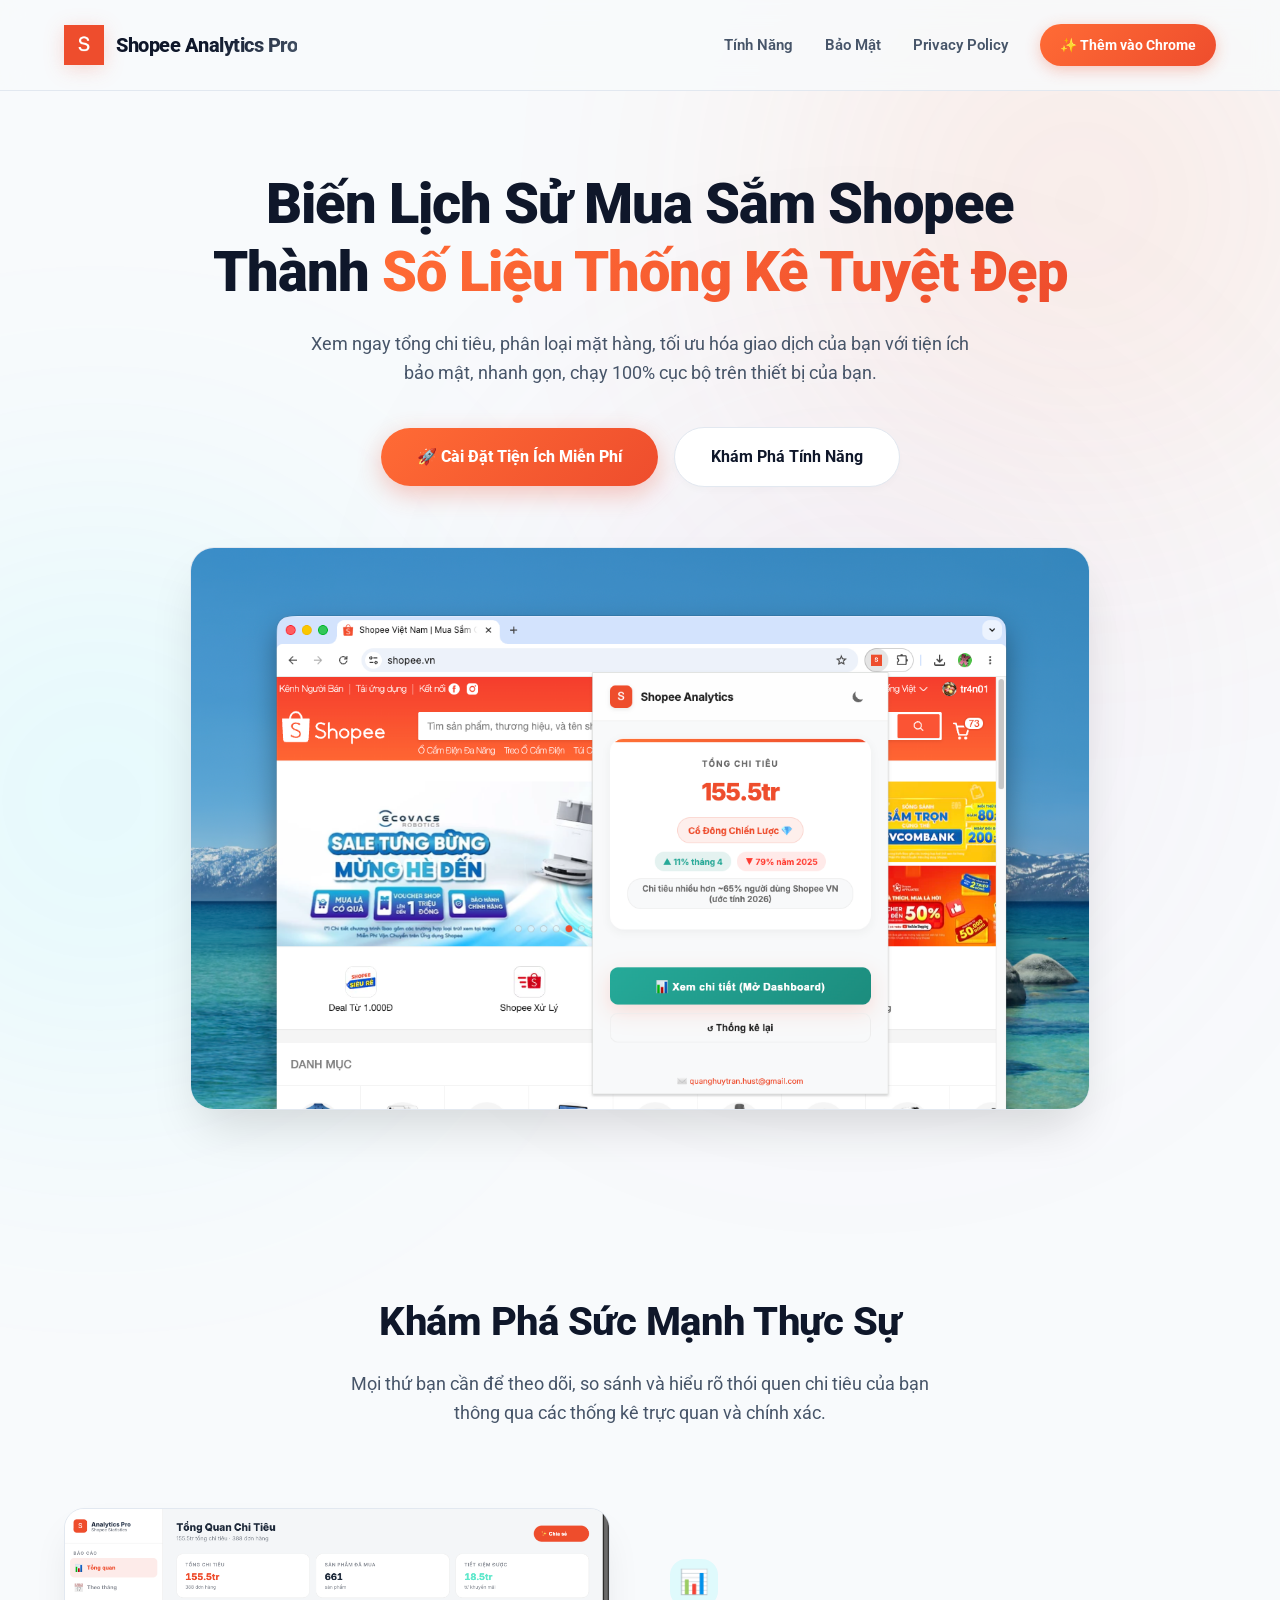
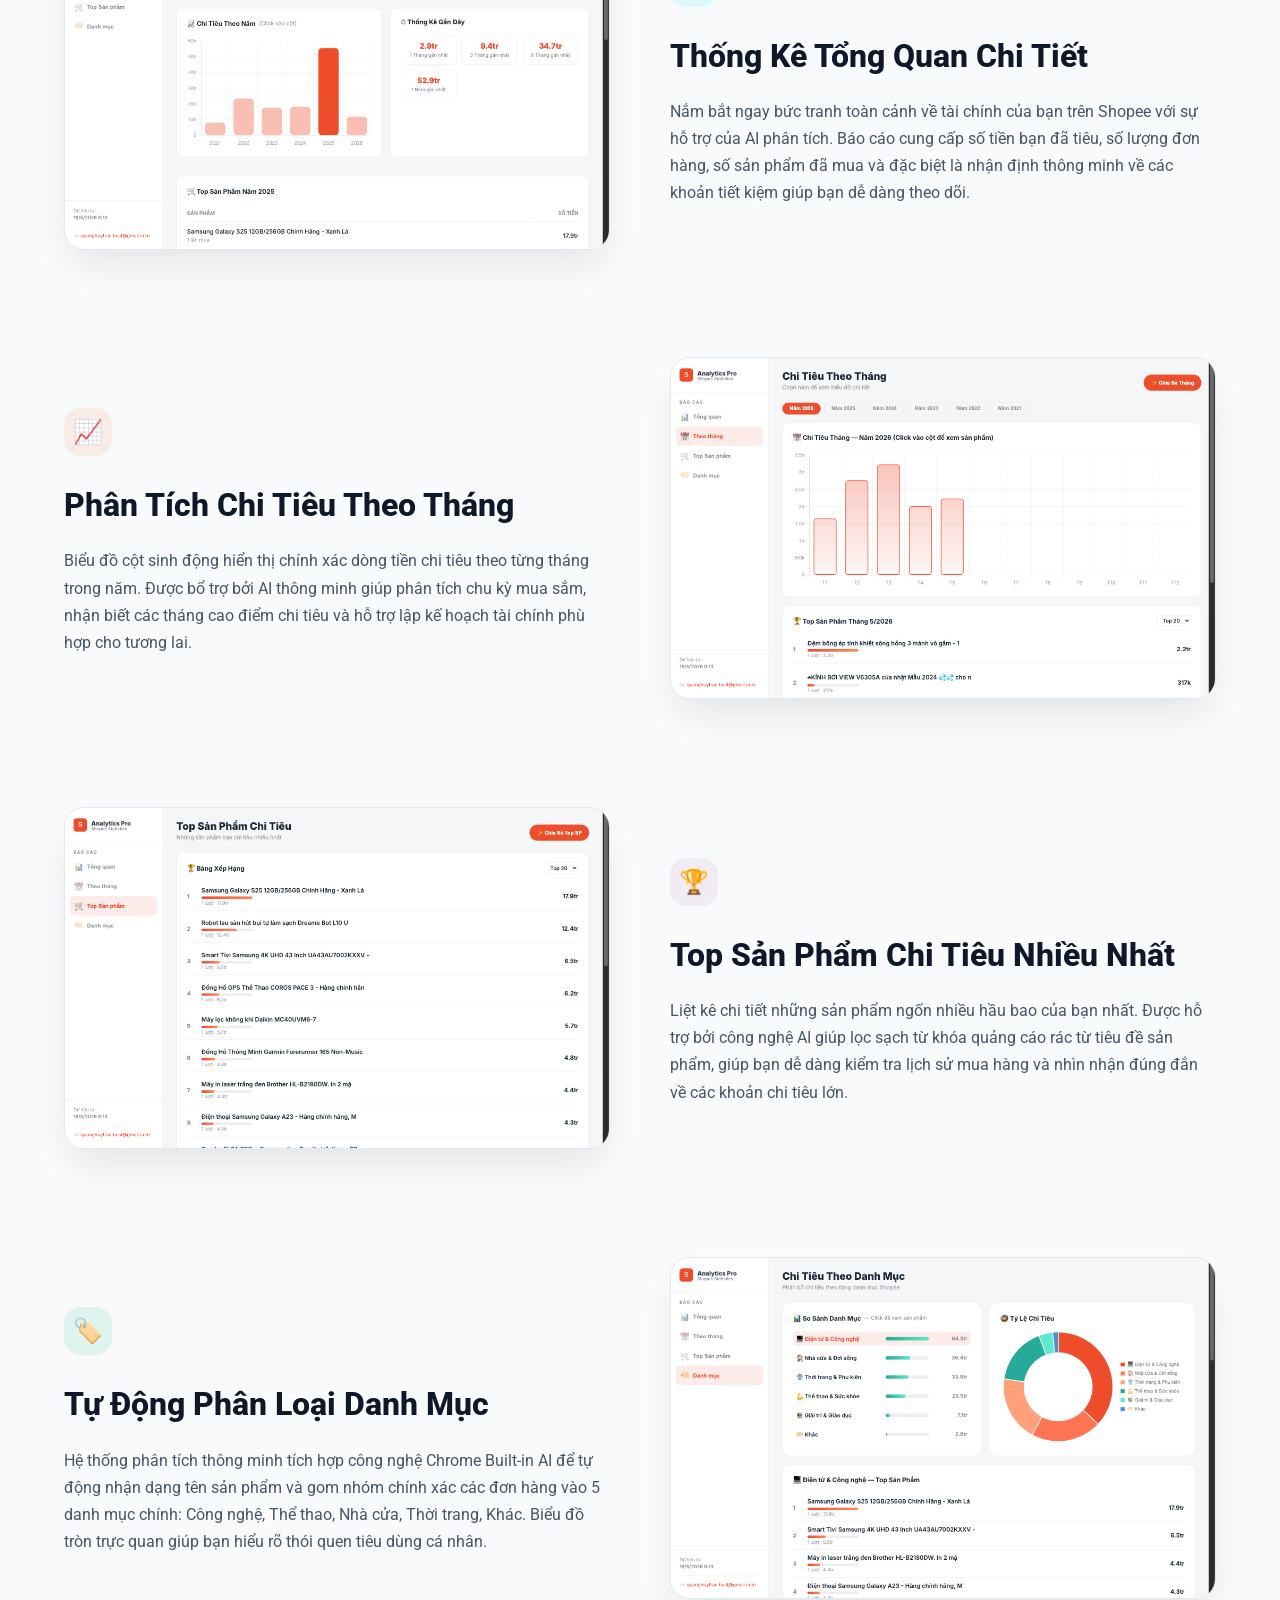
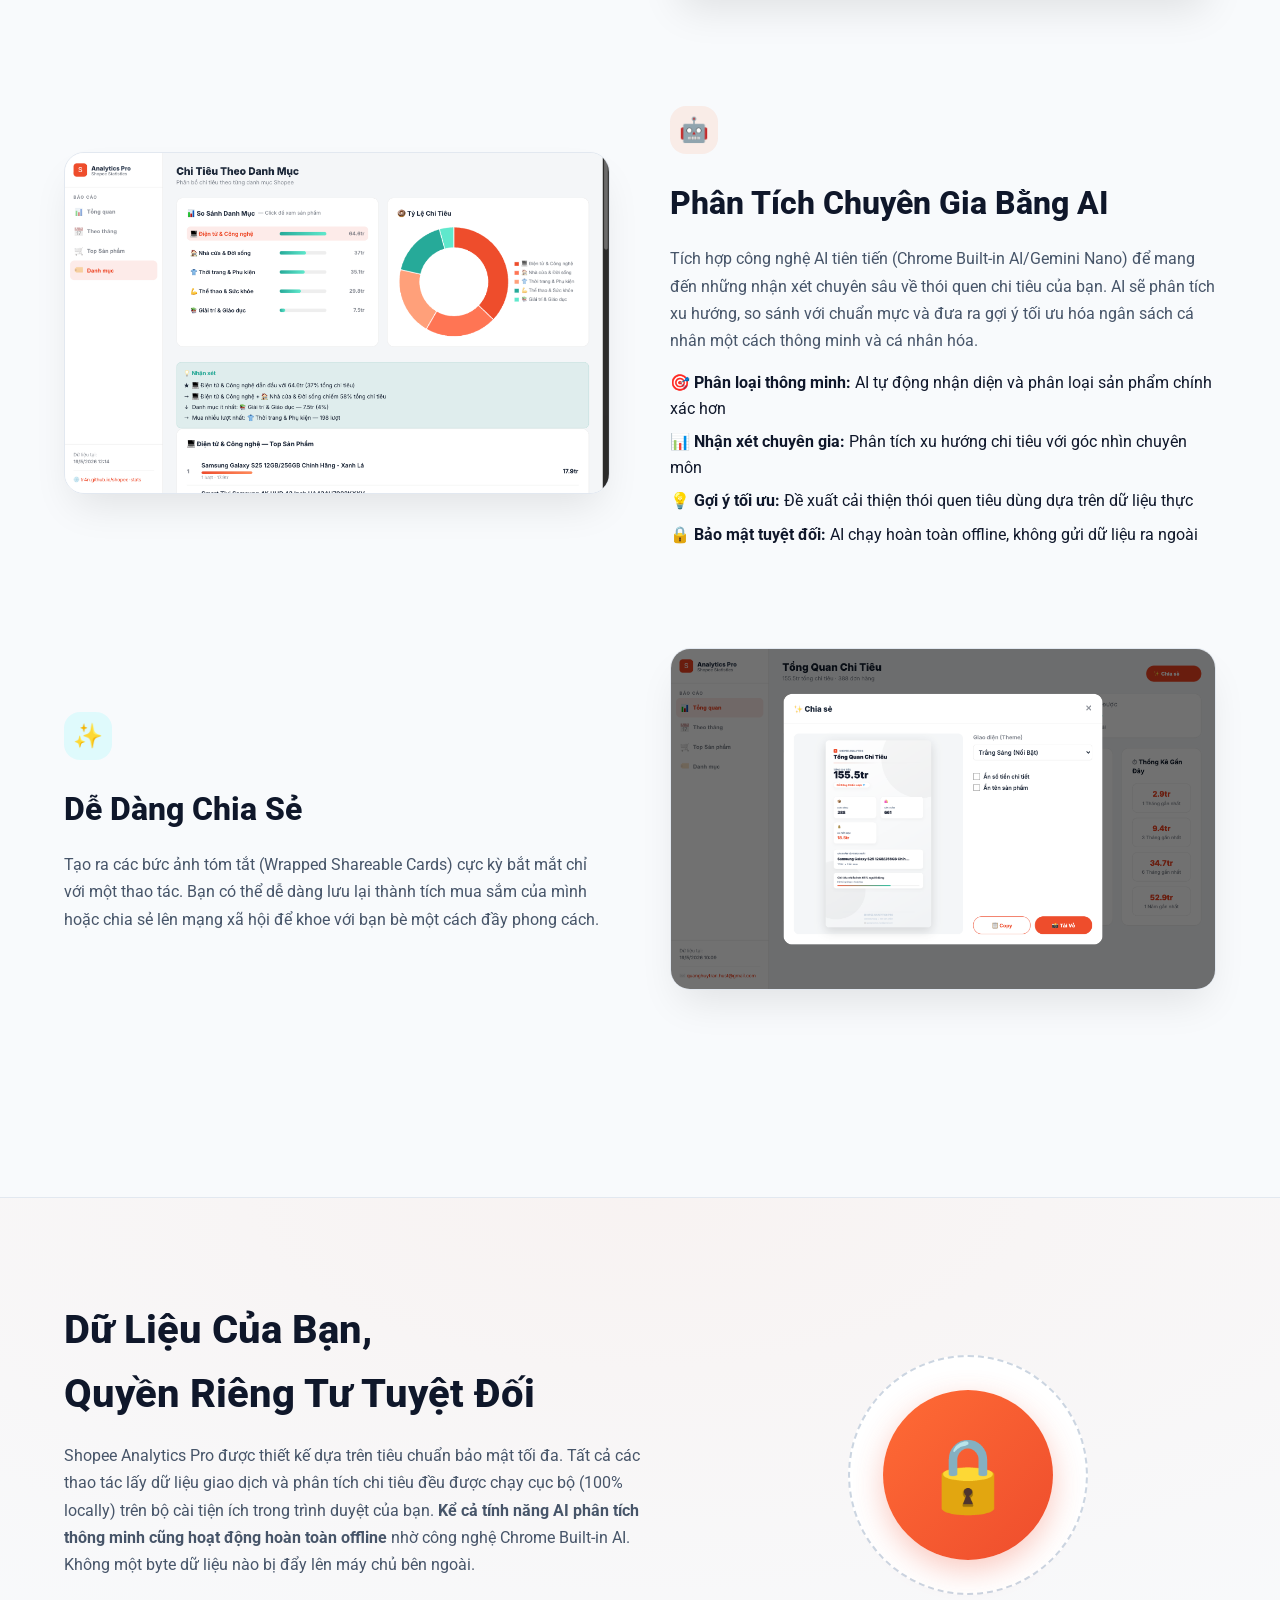
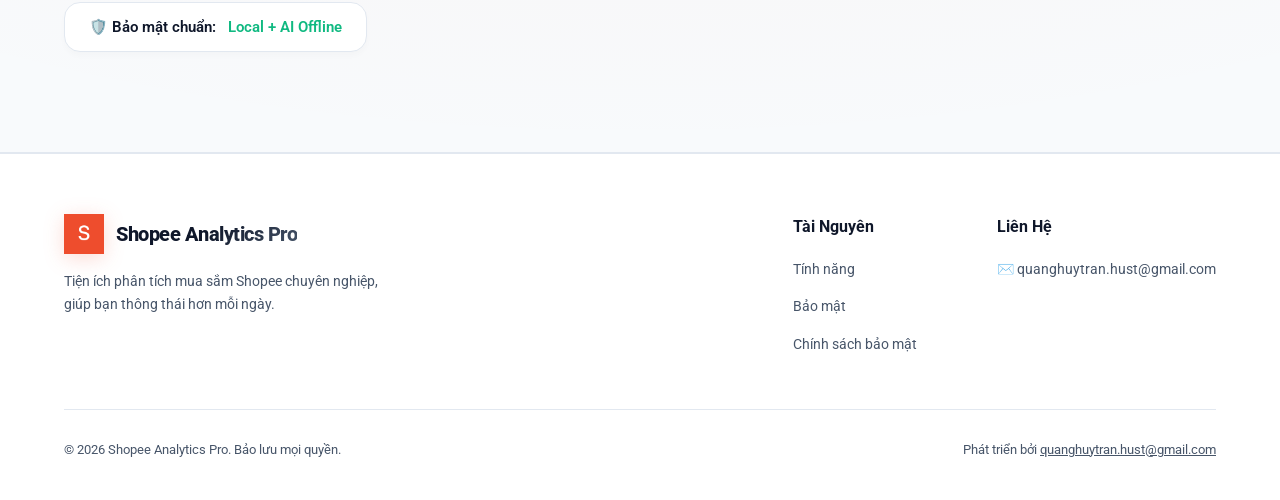
==== index.html @ 32db76fa "refactor: update author contact information in footer and dashboard, replacing website links with em" ====
<!DOCTYPE html>
<html lang="vi">
<head>
  <meta charset="UTF-8">
  <meta name="viewport" content="width=device-width, initial-scale=1.0">
  <title>Shopee Analytics Pro - Tiện Ích Thống Kê Chi Tiêu Shopee Đỉnh Cao</title>
  <meta name="description" content="Khám phá thói quen mua sắm của bạn với Shopee Analytics Pro. Phân tích chi tiêu, phân loại sản phẩm, bảo mật tuyệt đối 100% cục bộ trên trình duyệt của bạn.">
  <link rel="icon" type="image/png" href="extension/icons/icon128.png">
  
  <!-- Fonts -->
  <link rel="preconnect" href="https://fonts.googleapis.com">
  <link rel="preconnect" href="https://fonts.gstatic.com" crossorigin>
  <link href="https://fonts.googleapis.com/css2?family=Roboto:wght@400;500;700;900&display=swap" rel="stylesheet">
  
  <style>
    :root {
      --bg: #f8fafc;
      --card-bg: #ffffff;
      --card-hover: #f1f5f9;
      --border: #e2e8f0;
      --border-hover: #cbd5e1;
      --text: #0f172a;
      --text-muted: #475569;
      
      --accent-orange: linear-gradient(135deg, #ff6b35 0%, #ee4d2d 100%);
      --accent-orange-glow: rgba(238, 77, 45, 0.3);
      --accent-teal: linear-gradient(135deg, #00f2fe 0%, #4facfe 100%);
      --accent-teal-glow: rgba(79, 172, 254, 0.3);
      --accent-purple: linear-gradient(135deg, #b06ab3 0%, #4568dc 100%);
      --accent-purple-glow: rgba(69, 104, 220, 0.3);
      
      --font-display: 'Roboto', -apple-system, BlinkMacSystemFont, sans-serif;
      --font-body: 'Roboto', -apple-system, BlinkMacSystemFont, sans-serif;
    }

    * {
      box-sizing: border-box;
      margin: 0;
      padding: 0;
    }

    body {
      background-color: var(--bg);
      color: var(--text);
      font-family: var(--font-body);
      overflow-x: hidden;
      line-height: 1.6;
      -webkit-font-smoothing: antialiased;
    }

    /* Background Ambient Lights */
    .glowing-bg {
      position: absolute;
      width: 600px;
      height: 600px;
      border-radius: 50%;
      pointer-events: none;
      z-index: 0;
      filter: blur(150px);
      opacity: 0.2;
    }
    
    .glow-orange {
      top: -100px;
      right: -100px;
      background: radial-gradient(circle, #ff6b35, transparent);
    }

    .glow-blue {
      top: 500px;
      left: -200px;
      background: radial-gradient(circle, #00f2fe, transparent);
      opacity: 0.15;
    }

    .glow-purple {
      bottom: -100px;
      right: 10%;
      background: radial-gradient(circle, #b06ab3, transparent);
      opacity: 0.15;
    }

    /* Container */
    .container {
      max-width: 1200px;
      margin: 0 auto;
      padding: 0 24px;
      position: relative;
      z-index: 1;
    }

    /* Header / Navbar */
    header {
      padding: 24px 0;
      border-bottom: 1px solid var(--border);
      backdrop-filter: blur(12px);
      position: sticky;
      top: 0;
      z-index: 100;
      background: rgba(248, 250, 252, 0.8);
    }

    .nav-wrapper {
      display: flex;
      justify-content: space-between;
      align-items: center;
    }

    .logo-section {
      display: flex;
      align-items: center;
      gap: 12px;
      text-decoration: none;
    }

    .logo-section img {
      width: 40px;
      height: 40px;
      filter: drop-shadow(0 4px 10px rgba(238, 77, 45, 0.2));
    }

    .logo-section span {
      font-family: var(--font-display);
      font-weight: 800;
      font-size: 20px;
      background: linear-gradient(135deg, #0f172a 50%, #475569 100%);
      -webkit-background-clip: text;
      -webkit-text-fill-color: transparent;
      letter-spacing: -0.5px;
    }

    .nav-links {
      display: flex;
      align-items: center;
      gap: 32px;
    }

    .nav-links a {
      color: var(--text-muted);
      text-decoration: none;
      font-size: 15px;
      font-weight: 600;
      transition: color 0.3s;
    }

    .nav-links a:hover {
      color: var(--text);
    }

    .btn-install-sm {
      background: var(--accent-orange);
      color: #fff !important;
      padding: 10px 20px;
      border-radius: 99px;
      font-weight: 700 !important;
      font-size: 14px !important;
      box-shadow: 0 4px 15px var(--accent-orange-glow);
      transition: all 0.3s cubic-bezier(0.16, 1, 0.3, 1);
    }

    .btn-install-sm:hover {
      transform: translateY(-2px);
      box-shadow: 0 6px 20px var(--accent-orange-glow);
    }

    /* Hero Section */
    .hero {
      padding: 80px 0;
      text-align: center;
      position: relative;
    }

    .badge-intro {
      display: inline-flex;
      align-items: center;
      gap: 8px;
      padding: 6px 16px;
      background: rgba(255, 107, 53, 0.1);
      border: 1px solid rgba(255, 107, 53, 0.2);
      border-radius: 99px;
      color: #ee4d2d;
      font-size: 13px;
      font-weight: 700;
      margin-bottom: 24px;
      text-transform: uppercase;
      letter-spacing: 1px;
    }

    h1 {
      font-family: var(--font-display);
      font-size: 56px;
      font-weight: 900;
      line-height: 1.2;
      letter-spacing: -1px;
      margin-bottom: 24px;
      color: #0f172a;
    }

    h1 span {
      background: var(--accent-orange);
      -webkit-background-clip: text;
      -webkit-text-fill-color: transparent;
    }

    .hero-desc {
      font-size: 18px;
      color: var(--text-muted);
      max-width: 680px;
      margin: 0 auto 40px auto;
    }

    .hero-actions {
      display: flex;
      justify-content: center;
      align-items: center;
      gap: 16px;
      flex-wrap: wrap;
      margin-bottom: 60px;
    }

    .btn-primary-lg {
      background: var(--accent-orange);
      color: #fff;
      text-decoration: none;
      padding: 16px 36px;
      border-radius: 99px;
      font-weight: 800;
      font-size: 16px;
      font-family: var(--font-display);
      box-shadow: 0 8px 25px var(--accent-orange-glow);
      transition: all 0.3s cubic-bezier(0.16, 1, 0.3, 1);
      display: inline-flex;
      align-items: center;
      gap: 12px;
    }

    .btn-primary-lg:hover {
      transform: translateY(-3px);
      box-shadow: 0 12px 30px var(--accent-orange-glow);
    }

    .btn-secondary-lg {
      background: var(--card-bg);
      border: 1px solid var(--border);
      color: var(--text);
      text-decoration: none;
      padding: 16px 36px;
      border-radius: 99px;
      font-weight: 700;
      font-size: 16px;
      transition: all 0.3s cubic-bezier(0.16, 1, 0.3, 1);
      display: inline-flex;
      align-items: center;
      gap: 10px;
      box-shadow: 0 4px 6px rgba(0,0,0,0.02);
    }

    .btn-secondary-lg:hover {
      background: var(--card-hover);
      border-color: var(--border-hover);
      transform: translateY(-2px);
    }

    .hero-image {
      margin-top: 20px;
      border-radius: 24px;
      overflow: hidden;
      box-shadow: 0 25px 50px -12px rgba(0, 0, 0, 0.15);
      border: 1px solid var(--border);
      background: var(--card-bg);
      max-width: 900px;
      margin: 0 auto;
    }

    .hero-image img {
      width: 100%;
      height: auto;
      display: block;
    }

    /* Features Showcase Section */
    .showcase {
      padding: 100px 0;
    }

    .section-title-wrapper {
      text-align: center;
      margin-bottom: 80px;
    }

    .section-title {
      font-family: var(--font-display);
      font-size: 40px;
      font-weight: 800;
      letter-spacing: -0.5px;
      margin-bottom: 16px;
      color: var(--text);
    }

    .section-desc {
      color: var(--text-muted);
      font-size: 18px;
      max-width: 600px;
      margin: 0 auto;
    }

    .showcase-row {
      display: flex;
      align-items: center;
      gap: 60px;
      margin-bottom: 100px;
    }

    .showcase-row:nth-child(even) {
      flex-direction: row-reverse;
    }

    .showcase-content {
      flex: 1;
    }

    .showcase-badge {
      display: inline-flex;
      align-items: center;
      justify-content: center;
      width: 48px;
      height: 48px;
      border-radius: 16px;
      font-size: 24px;
      margin-bottom: 24px;
    }
    
    .badge-blue { background: rgba(0, 242, 254, 0.1); color: #00f2fe; }
    .badge-orange { background: rgba(255, 107, 53, 0.1); color: #ff6b35; }
    .badge-purple { background: rgba(176, 106, 179, 0.1); color: #b06ab3; }
    .badge-green { background: rgba(16, 185, 129, 0.1); color: #10b981; }

    .showcase-content h3 {
      font-family: var(--font-display);
      font-size: 32px;
      font-weight: 800;
      margin-bottom: 16px;
      color: var(--text);
    }

    .showcase-content p {
      font-size: 16px;
      color: var(--text-muted);
      line-height: 1.7;
    }

    .showcase-image {
      flex: 1;
      position: relative;
    }

    .showcase-image img {
      width: 100%;
      border-radius: 20px;
      box-shadow: 0 20px 40px -10px rgba(0,0,0,0.1);
      border: 1px solid var(--border);
      transition: transform 0.4s cubic-bezier(0.16, 1, 0.3, 1);
    }

    .showcase-image:hover img {
      transform: translateY(-8px);
      box-shadow: 0 30px 50px -15px rgba(0,0,0,0.15);
    }

    /* Privacy Highlight Section */
    .privacy-focus {
      padding: 100px 0;
      background: radial-gradient(100% 100% at 50% 0%, rgba(255,107,53,0.05) 0%, transparent 100%);
      border-top: 1px solid var(--border);
      border-bottom: 1px solid var(--border);
    }

    .privacy-banner {
      display: flex;
      align-items: center;
      justify-content: space-between;
      gap: 60px;
      flex-wrap: wrap;
    }

    .privacy-content {
      flex: 1 1 500px;
    }

    .privacy-content h2 {
      font-family: var(--font-display);
      font-size: 40px;
      font-weight: 800;
      margin-bottom: 16px;
      color: var(--text);
    }

    .privacy-content p {
      color: var(--text-muted);
      font-size: 16px;
      margin-bottom: 24px;
      line-height: 1.7;
    }

    .security-badge {
      display: inline-flex;
      align-items: center;
      gap: 12px;
      padding: 12px 24px;
      background: #ffffff;
      border: 1px solid var(--border);
      border-radius: 16px;
      font-weight: 600;
      font-size: 15px;
      box-shadow: 0 4px 6px rgba(0,0,0,0.02);
    }

    .security-badge span {
      color: #10b981;
    }

    .privacy-graphic {
      flex: 1 1 400px;
      display: flex;
      justify-content: center;
      position: relative;
    }

    .mockup-shield {
      width: 240px;
      height: 240px;
      background: #ffffff;
      border: 2px dashed var(--border-hover);
      border-radius: 50%;
      display: flex;
      align-items: center;
      justify-content: center;
      animation: rotateDash 40s linear infinite;
    }

    .mockup-shield-inner {
      width: 170px;
      height: 170px;
      border-radius: 50%;
      background: var(--accent-orange);
      display: flex;
      align-items: center;
      justify-content: center;
      font-size: 72px;
      box-shadow: 0 10px 30px var(--accent-orange-glow);
    }

    @keyframes rotateDash {
      to { transform: rotate(360deg); }
    }

    /* Footer */
    footer {
      padding: 60px 0 40px 0;
      background: #ffffff;
      border-top: 1px solid var(--border);
    }

    .footer-top {
      display: flex;
      justify-content: space-between;
      align-items: flex-start;
      gap: 40px;
      flex-wrap: wrap;
      margin-bottom: 40px;
    }

    .footer-brand {
      max-width: 320px;
    }

    .footer-desc {
      color: var(--text-muted);
      font-size: 14px;
      margin-top: 16px;
    }

    .footer-links {
      display: flex;
      gap: 80px;
    }

    .footer-column h4 {
      font-family: var(--font-display);
      font-size: 16px;
      font-weight: 700;
      margin-bottom: 16px;
      color: var(--text);
    }

    .footer-column ul {
      list-style: none;
    }

    .footer-column ul li {
      margin-bottom: 12px;
    }

    .footer-column ul li a {
      color: var(--text-muted);
      text-decoration: none;
      font-size: 14px;
      transition: color 0.3s;
    }

    .footer-column ul li a:hover {
      color: var(--text);
    }

    .footer-bottom {
      border-top: 1px solid var(--border);
      padding-top: 30px;
      display: flex;
      justify-content: space-between;
      align-items: center;
      flex-wrap: wrap;
      gap: 20px;
      color: var(--text-muted);
      font-size: 13px;
    }

    .footer-bottom a {
      color: var(--text-muted);
      text-decoration: none;
    }

    .footer-bottom a:hover {
      color: var(--text);
    }

    /* Responsive */
    @media (max-width: 992px) {
      h1 { font-size: 48px; }
      .showcase-row, .showcase-row:nth-child(even) { flex-direction: column; gap: 40px; }
      .privacy-banner { text-align: center; justify-content: center; }
      .privacy-graphic { order: -1; }
    }

    @media (max-width: 768px) {
      h1 { font-size: 36px; }
      .nav-links a:not(.btn-install-sm) { display: none; }
      .nav-links { gap: 12px; }
      .logo-section span { font-size: 16px; }
      .btn-install-sm { padding: 8px 16px; font-size: 12px !important; }
      
      .hero { padding: 50px 0; }
      .hero-desc { font-size: 16px; margin-bottom: 32px; }
      .hero-actions { flex-direction: column; width: 100%; gap: 16px; margin-bottom: 40px; }
      .hero-actions a { width: 100%; justify-content: center; }
      
      .section-title { font-size: 32px; }
      .showcase { padding: 60px 0; }
      .showcase-row { margin-bottom: 60px; }
      
      .privacy-focus { padding: 60px 0; }
      .privacy-content h2 { font-size: 32px; }
      .mockup-shield { width: 200px; height: 200px; }
      .mockup-shield-inner { width: 140px; height: 140px; font-size: 56px; }
      
      .footer-top { flex-direction: column; gap: 32px; }
      .footer-links { flex-direction: column; gap: 24px; }
    }
  </style>
</head>
<body>

  <!-- Glow Lights -->
  <div class="glowing-bg glow-orange"></div>
  <div class="glowing-bg glow-blue"></div>
  <div class="glowing-bg glow-purple"></div>

  <!-- Header Navigation -->
  <header id="navbar">
    <div class="container nav-wrapper">
      <a href="#" class="logo-section">
        <img src="extension/icons/icon128.png" alt="Shopee Analytics Pro Logo">
        <span>Shopee Analytics Pro</span>
      </a>
      <nav class="nav-links">
        <a href="#features">Tính Năng</a>
        <a href="#privacy">Bảo Mật</a>
        <a href="PRIVACY_POLICY.md" target="_blank">Privacy Policy</a>
        <a href="https://chromewebstore.google.com/detail/shopee-analytics-pro-th%E1%BB%91n/jcflofioiopfchfelgbpbndplhpfeapm" target="_blank" class="btn-install-sm">✨ Thêm vào Chrome</a>
      </nav>
    </div>
  </header>

  <!-- Hero Section -->
  <section class="hero">
    <div class="container">
      <h1>Biến Lịch Sử Mua Sắm Shopee<br>Thành <span>Số Liệu Thống Kê Tuyệt Đẹp</span></h1>
      <p class="hero-desc">
        Xem ngay tổng chi tiêu, phân loại mặt hàng, tối ưu hóa giao dịch của bạn với tiện ích bảo mật, nhanh gọn, chạy 100% cục bộ trên thiết bị của bạn.
      </p>
      
      <div class="hero-actions">
        <a href="https://chromewebstore.google.com/detail/shopee-analytics-pro-th%E1%BB%91n/jcflofioiopfchfelgbpbndplhpfeapm" target="_blank" class="btn-primary-lg">
          🚀 Cài Đặt Tiện Ích Miễn Phí
        </a>
        <a href="#features" class="btn-secondary-lg">
          Khám Phá Tính Năng
        </a>
      </div>
      <div class="hero-image">
        <img src="images/extension.png" alt="Shopee Analytics Pro Extension View">
      </div>
    </div>
  </section>

  <!-- Showcase Section -->
  <section id="features" class="showcase">
    <div class="container">
      <div class="section-title-wrapper">
        <h2 class="section-title">Khám Phá Sức Mạnh Thực Sự</h2>
        <p class="section-desc">Mọi thứ bạn cần để theo dõi, so sánh và hiểu rõ thói quen chi tiêu của bạn thông qua các thống kê trực quan và chính xác.</p>
      </div>

      <!-- Feature 1: Tổng Quan -->
      <div class="showcase-row">
        <div class="showcase-content">
          <div class="showcase-badge badge-blue">📊</div>
          <h3>Thống Kê Tổng Quan Chi Tiết</h3>
          <p>Nắm bắt ngay bức tranh toàn cảnh về tài chính của bạn trên Shopee với sự hỗ trợ của AI phân tích. Báo cáo cung cấp số tiền bạn đã tiêu, số lượng đơn hàng, số sản phẩm đã mua và đặc biệt là nhận định thông minh về các khoản tiết kiệm giúp bạn dễ dàng theo dõi.</p>
        </div>
        <div class="showcase-image">
          <img src="images/tongquan.png" alt="Thống kê tổng quan">
        </div>
      </div>

      <!-- Feature 2: Theo Tháng -->
      <div class="showcase-row">
        <div class="showcase-content">
          <div class="showcase-badge badge-orange">📈</div>
          <h3>Phân Tích Chi Tiêu Theo Tháng</h3>
          <p>Biểu đồ cột sinh động hiển thị chính xác dòng tiền chi tiêu theo từng tháng trong năm. Được bổ trợ bởi AI thông minh giúp phân tích chu kỳ mua sắm, nhận biết các tháng cao điểm chi tiêu và hỗ trợ lập kế hoạch tài chính phù hợp cho tương lai.</p>
        </div>
        <div class="showcase-image">
          <img src="images/theothang.png" alt="Phân tích theo tháng">
        </div>
      </div>

      <!-- Feature 3: Top Sản Phẩm -->
      <div class="showcase-row">
        <div class="showcase-content">
          <div class="showcase-badge badge-purple">🏆</div>
          <h3>Top Sản Phẩm Chi Tiêu Nhiều Nhất</h3>
          <p>Liệt kê chi tiết những sản phẩm ngốn nhiều hầu bao của bạn nhất. Được hỗ trợ bởi công nghệ AI giúp lọc sạch từ khóa quảng cáo rác từ tiêu đề sản phẩm, giúp bạn dễ dàng kiểm tra lịch sử mua hàng và nhìn nhận đúng đắn về các khoản chi tiêu lớn.</p>
        </div>
        <div class="showcase-image">
          <img src="images/topsp.png" alt="Top sản phẩm">
        </div>
      </div>

      <!-- Feature 4: Danh Mục -->
      <div class="showcase-row">
        <div class="showcase-content">
          <div class="showcase-badge badge-green">🏷️</div>
          <h3>Tự Động Phân Loại Danh Mục</h3>
          <p>Hệ thống phân tích thông minh tích hợp công nghệ Chrome Built-in AI để tự động nhận dạng tên sản phẩm và gom nhóm chính xác các đơn hàng vào 5 danh mục chính: Công nghệ, Thể thao, Nhà cửa, Thời trang, Khác. Biểu đồ tròn trực quan giúp bạn hiểu rõ thói quen tiêu dùng cá nhân.</p>
        </div>
        <div class="showcase-image">
          <img src="images/danhmuc.png" alt="Phân loại danh mục">
        </div>
      </div>

      <!-- Feature 5: AI Analysis -->
      <div class="showcase-row">
        <div class="showcase-content">
          <div class="showcase-badge badge-orange">🤖</div>
          <h3>Phân Tích Chuyên Gia Bằng AI</h3>
          <p>Tích hợp công nghệ AI tiên tiến (Chrome Built-in AI/Gemini Nano) để mang đến những nhận xét chuyên sâu về thói quen chi tiêu của bạn. AI sẽ phân tích xu hướng, so sánh với chuẩn mực và đưa ra gợi ý tối ưu hóa ngân sách cá nhân một cách thông minh và cá nhân hóa.</p>
          <ul style="margin-top: 16px; list-style: none; padding: 0;">
            <li style="margin-bottom: 8px;">🎯 <strong>Phân loại thông minh:</strong> AI tự động nhận diện và phân loại sản phẩm chính xác hơn</li>
            <li style="margin-bottom: 8px;">📊 <strong>Nhận xét chuyên gia:</strong> Phân tích xu hướng chi tiêu với góc nhìn chuyên môn</li>
            <li style="margin-bottom: 8px;">💡 <strong>Gợi ý tối ưu:</strong> Đề xuất cải thiện thói quen tiêu dùng dựa trên dữ liệu thực</li>
            <li>🔒 <strong>Bảo mật tuyệt đối:</strong> AI chạy hoàn toàn offline, không gửi dữ liệu ra ngoài</li>
          </ul>
        </div>
        <div class="showcase-image">
          <img src="images/ai-analysis.png" alt="Phân tích AI chuyên gia" onerror="this.src='images/extension.png'">
        </div>
      </div>

      <!-- Feature 6: Chia sẻ -->
      <div class="showcase-row">
        <div class="showcase-content">
          <div class="showcase-badge badge-blue">✨</div>
          <h3>Dễ Dàng Chia Sẻ</h3>
          <p>Tạo ra các bức ảnh tóm tắt (Wrapped Shareable Cards) cực kỳ bắt mắt chỉ với một thao tác. Bạn có thể dễ dàng lưu lại thành tích mua sắm của mình hoặc chia sẻ lên mạng xã hội để khoe với bạn bè một cách đầy phong cách.</p>
        </div>
        <div class="showcase-image">
          <img src="images/share.png" alt="Dễ dàng chia sẻ">
        </div>
      </div>

    </div>
  </section>

  <!-- Privacy Spotlight Section -->
  <section id="privacy" class="privacy-focus">
    <div class="container privacy-banner">
      <div class="privacy-content">
        <h2>Dữ Liệu Của Bạn,<br>Quyền Riêng Tư Tuyệt Đối</h2>
        <p>
          Shopee Analytics Pro được thiết kế dựa trên tiêu chuẩn bảo mật tối đa. Tất cả các thao tác lấy dữ liệu giao dịch và phân tích chi tiêu đều được chạy cục bộ (100% locally) trên bộ cài tiện ích trong trình duyệt của bạn. <strong>Kể cả tính năng AI phân tích thông minh cũng hoạt động hoàn toàn offline</strong> nhờ công nghệ Chrome Built-in AI. Không một byte dữ liệu nào bị đẩy lên máy chủ bên ngoài.
        </p>
        <div class="security-badge">
          🛡️ Bảo mật chuẩn: <span>Local + AI Offline</span>
        </div>
      </div>
      <div class="privacy-graphic">
        <div class="mockup-shield">
          <div class="mockup-shield-inner">
            🔒
          </div>
        </div>
      </div>
    </div>
  </section>

  <!-- Footer Section -->
  <footer>
    <div class="container">
      <div class="footer-top">
        <div class="footer-brand">
          <a href="#" class="logo-section">
            <img src="extension/icons/icon128.png" alt="Shopee Analytics Pro Logo">
            <span>Shopee Analytics Pro</span>
          </a>
          <p class="footer-desc">
            Tiện ích phân tích mua sắm Shopee chuyên nghiệp, giúp bạn thông thái hơn mỗi ngày.
          </p>
        </div>
        <div class="footer-links">
          <div class="footer-column">
            <h4>Tài Nguyên</h4>
            <ul>
              <li><a href="#features">Tính năng</a></li>
              <li><a href="#privacy">Bảo mật</a></li>
              <li><a href="PRIVACY_POLICY.md" target="_blank">Chính sách bảo mật</a></li>
            </ul>
          </div>
          <div class="footer-column">
            <h4>Liên Hệ</h4>
            <ul>
              <li><a href="mailto:quanghuytran.hust@gmail.com">✉️ quanghuytran.hust@gmail.com</a></li>
            </ul>
          </div>
        </div>
      </div>
      <div class="footer-bottom">
        <p>&copy; 2026 Shopee Analytics Pro. Bảo lưu mọi quyền.</p>
        <p>Phát triển bởi <a href="mailto:quanghuytran.hust@gmail.com" style="text-decoration: underline;">quanghuytran.hust@gmail.com</a></p>
      </div>
    </div>
  </footer>

</body>
</html>
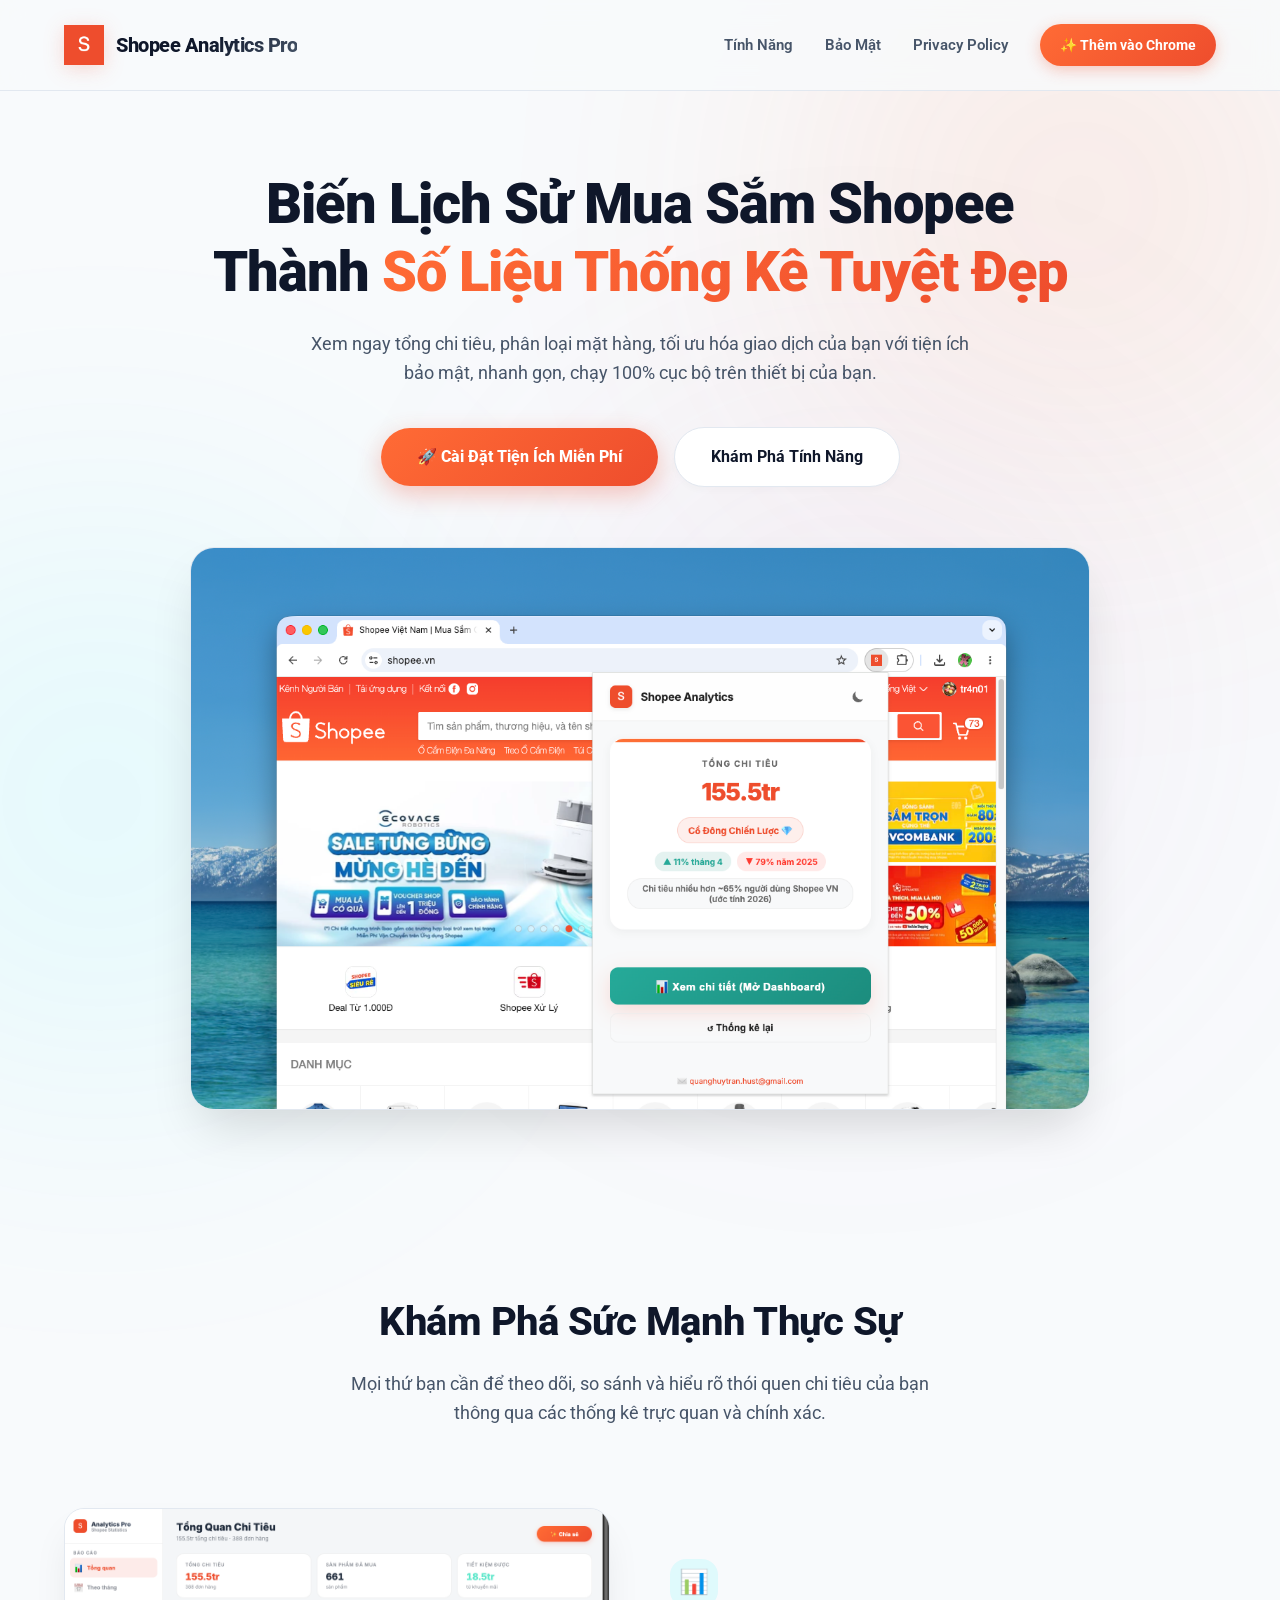
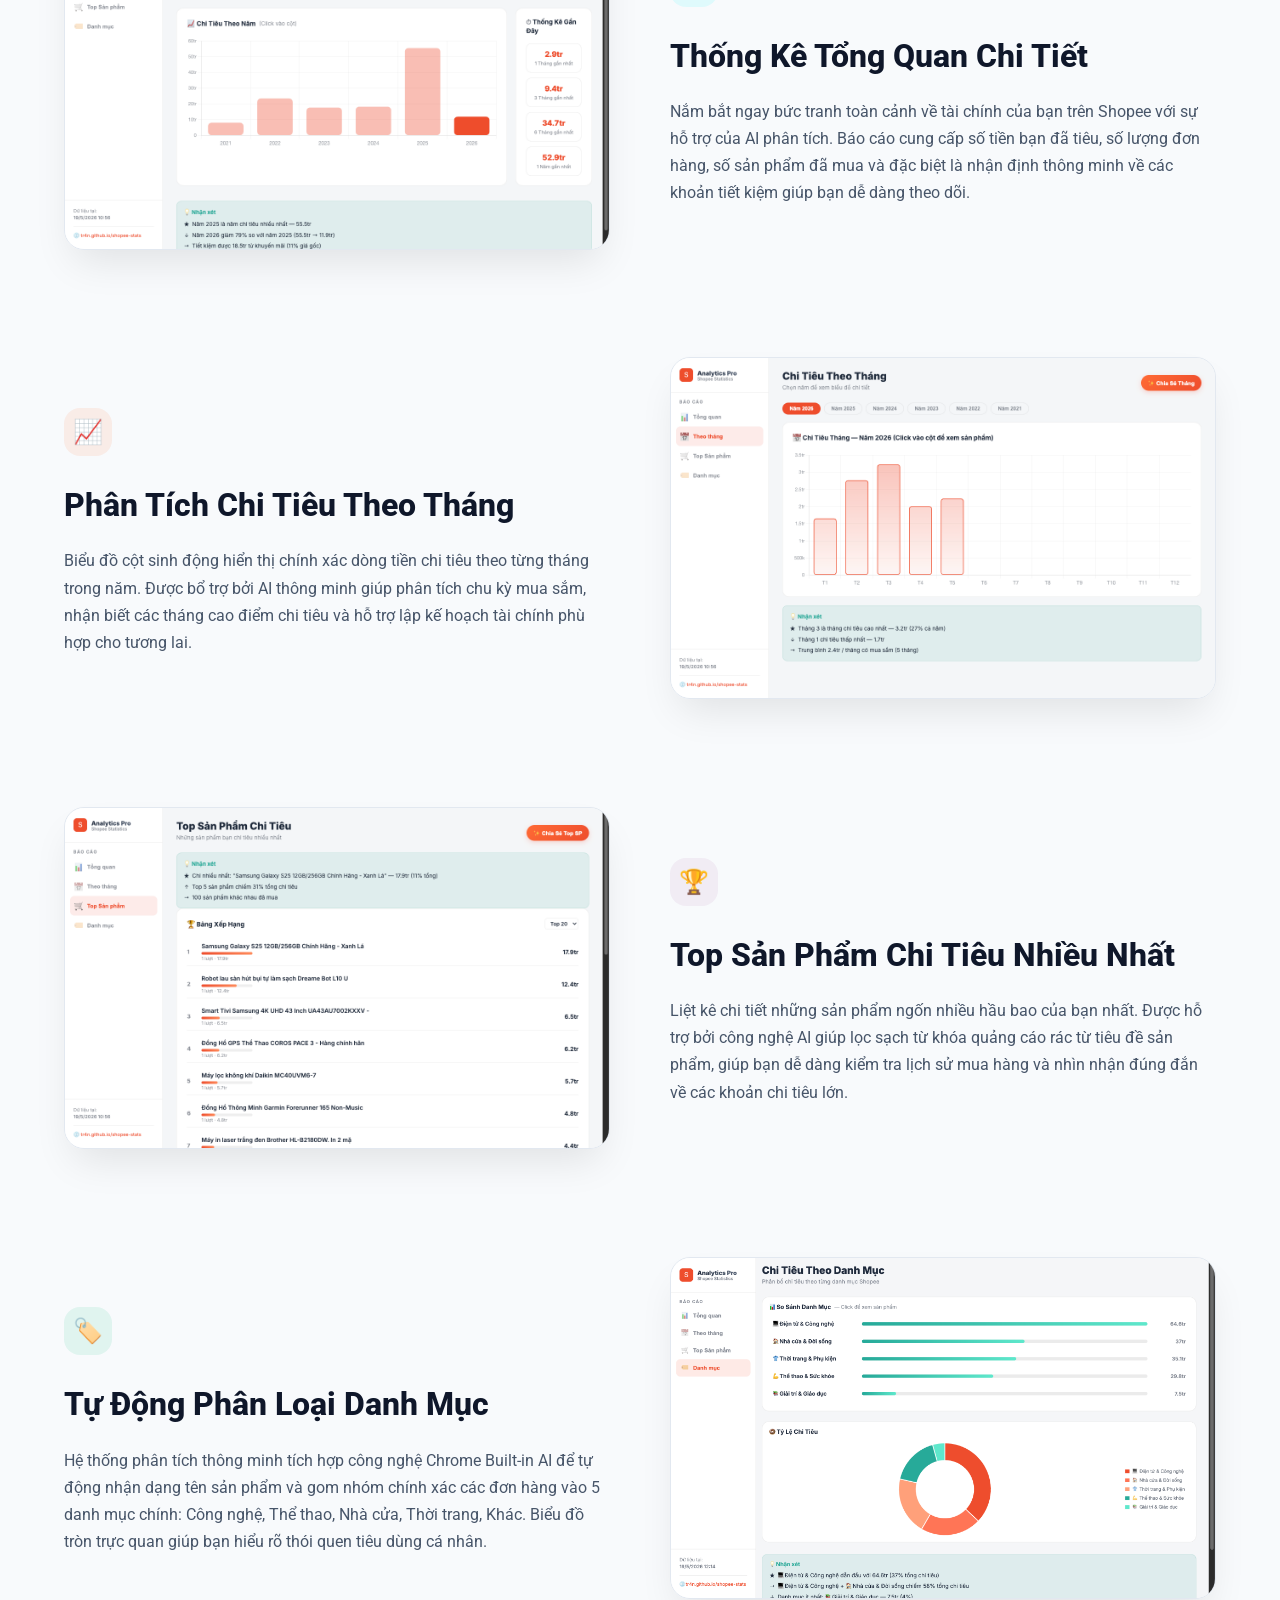
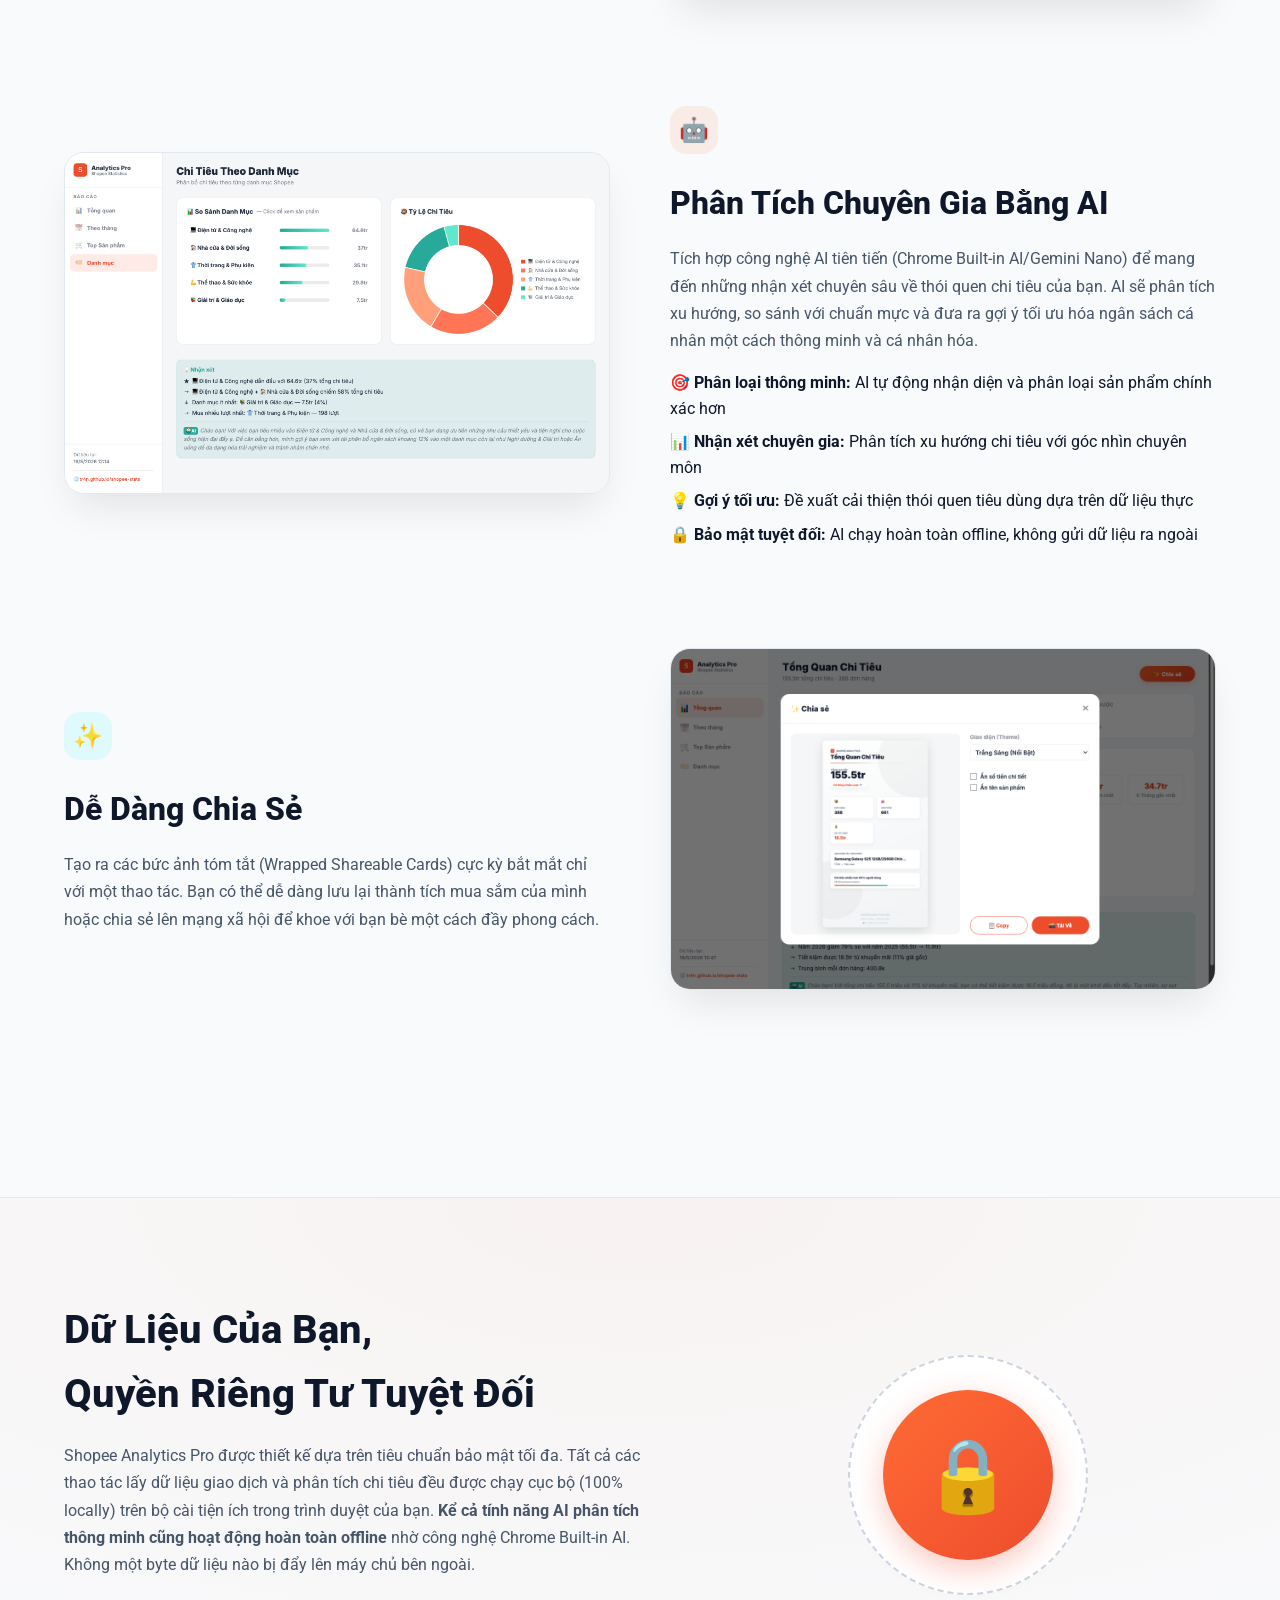
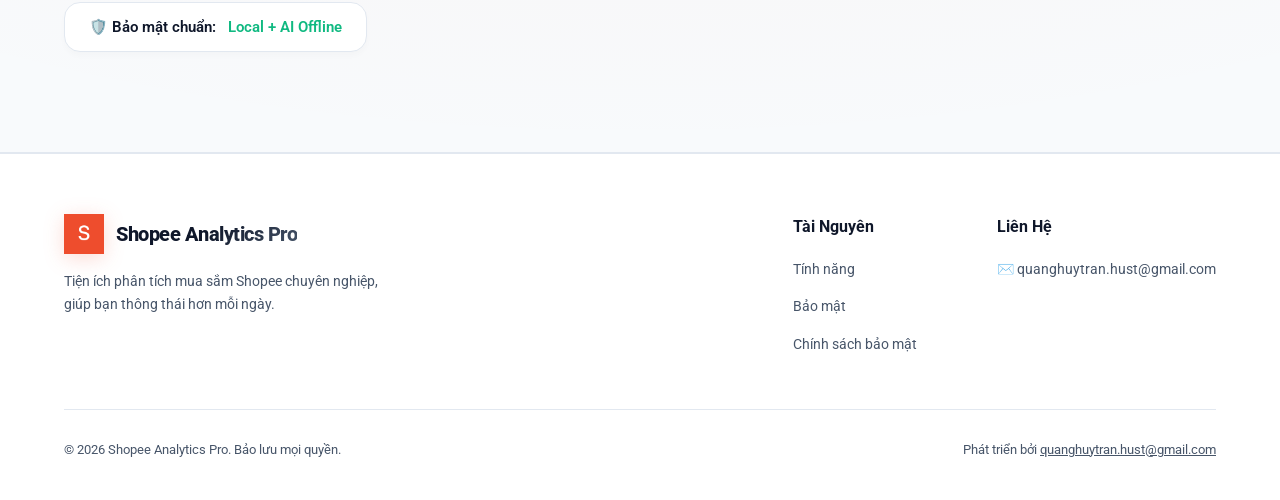
==== commit 89618ec0: "fix: update privacy policy links to point to the rendered HTML page" ====
--- a/index.html
+++ b/index.html
@@ -584,7 +584,7 @@
       <nav class="nav-links">
         <a href="#features">Tính Năng</a>
         <a href="#privacy">Bảo Mật</a>
-        <a href="PRIVACY_POLICY.md" target="_blank">Privacy Policy</a>
+        <a href="https://tr4n.github.io/shopee-stats/PRIVACY_POLICY.html" target="_blank">Privacy Policy</a>
         <a href="https://chromewebstore.google.com/detail/shopee-analytics-pro-th%E1%BB%91n/jcflofioiopfchfelgbpbndplhpfeapm" target="_blank" class="btn-install-sm">✨ Thêm vào Chrome</a>
       </nav>
     </div>
@@ -742,7 +742,7 @@
             <ul>
               <li><a href="#features">Tính năng</a></li>
               <li><a href="#privacy">Bảo mật</a></li>
-              <li><a href="PRIVACY_POLICY.md" target="_blank">Chính sách bảo mật</a></li>
+              <li><a href="https://tr4n.github.io/shopee-stats/PRIVACY_POLICY.html" target="_blank">Chính sách bảo mật</a></li>
             </ul>
           </div>
           <div class="footer-column">
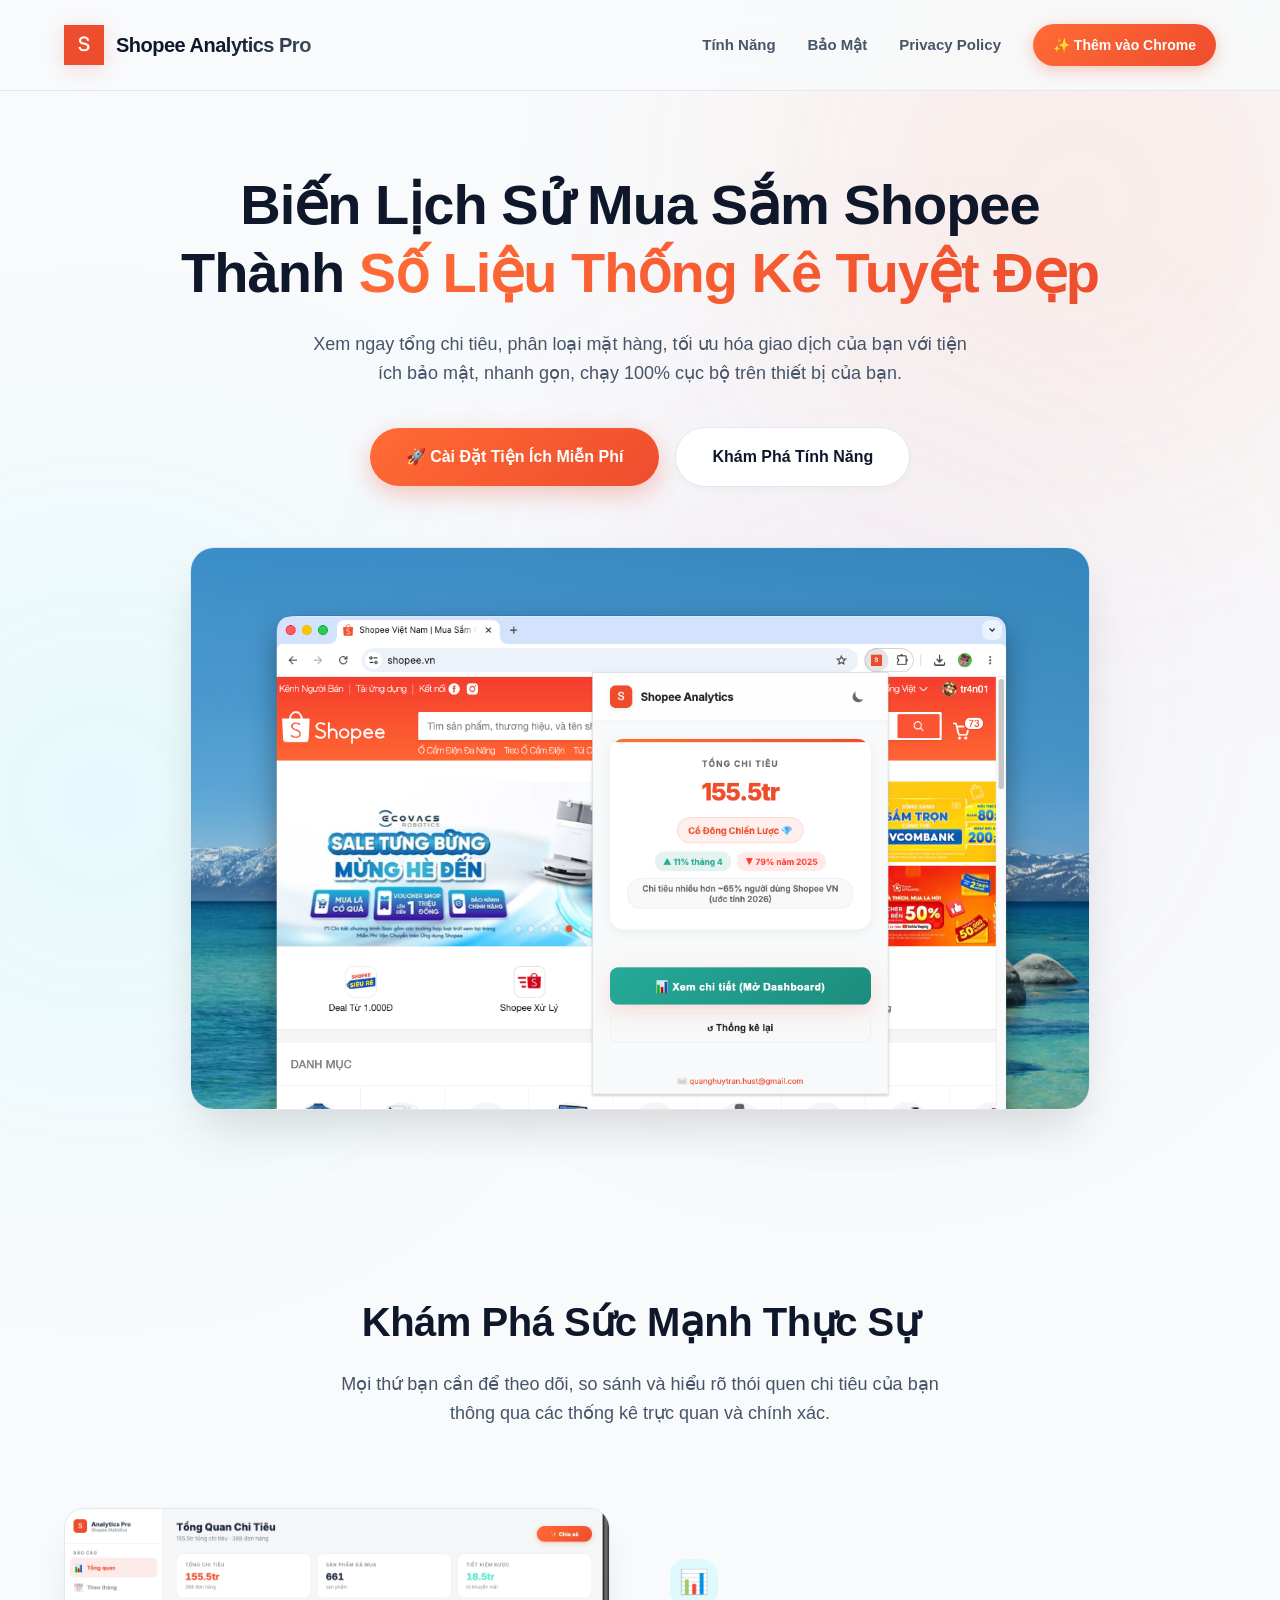
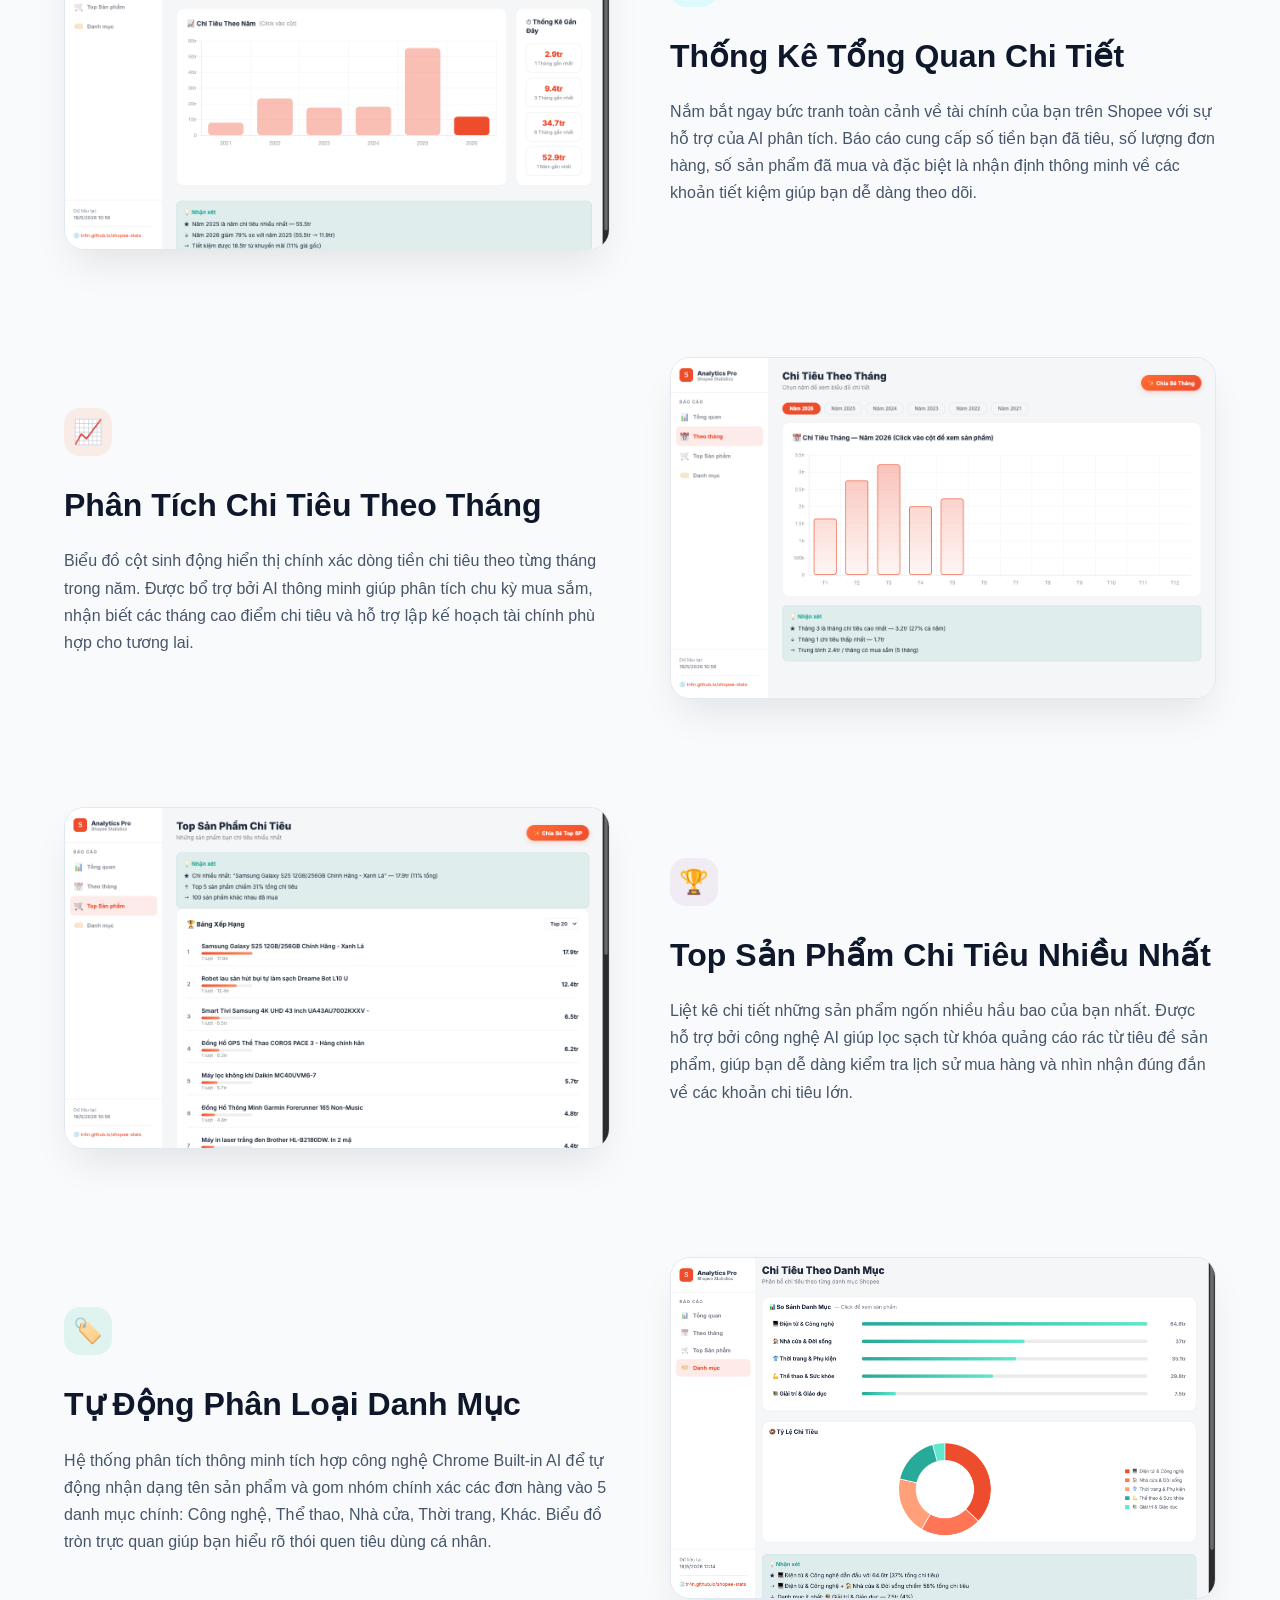
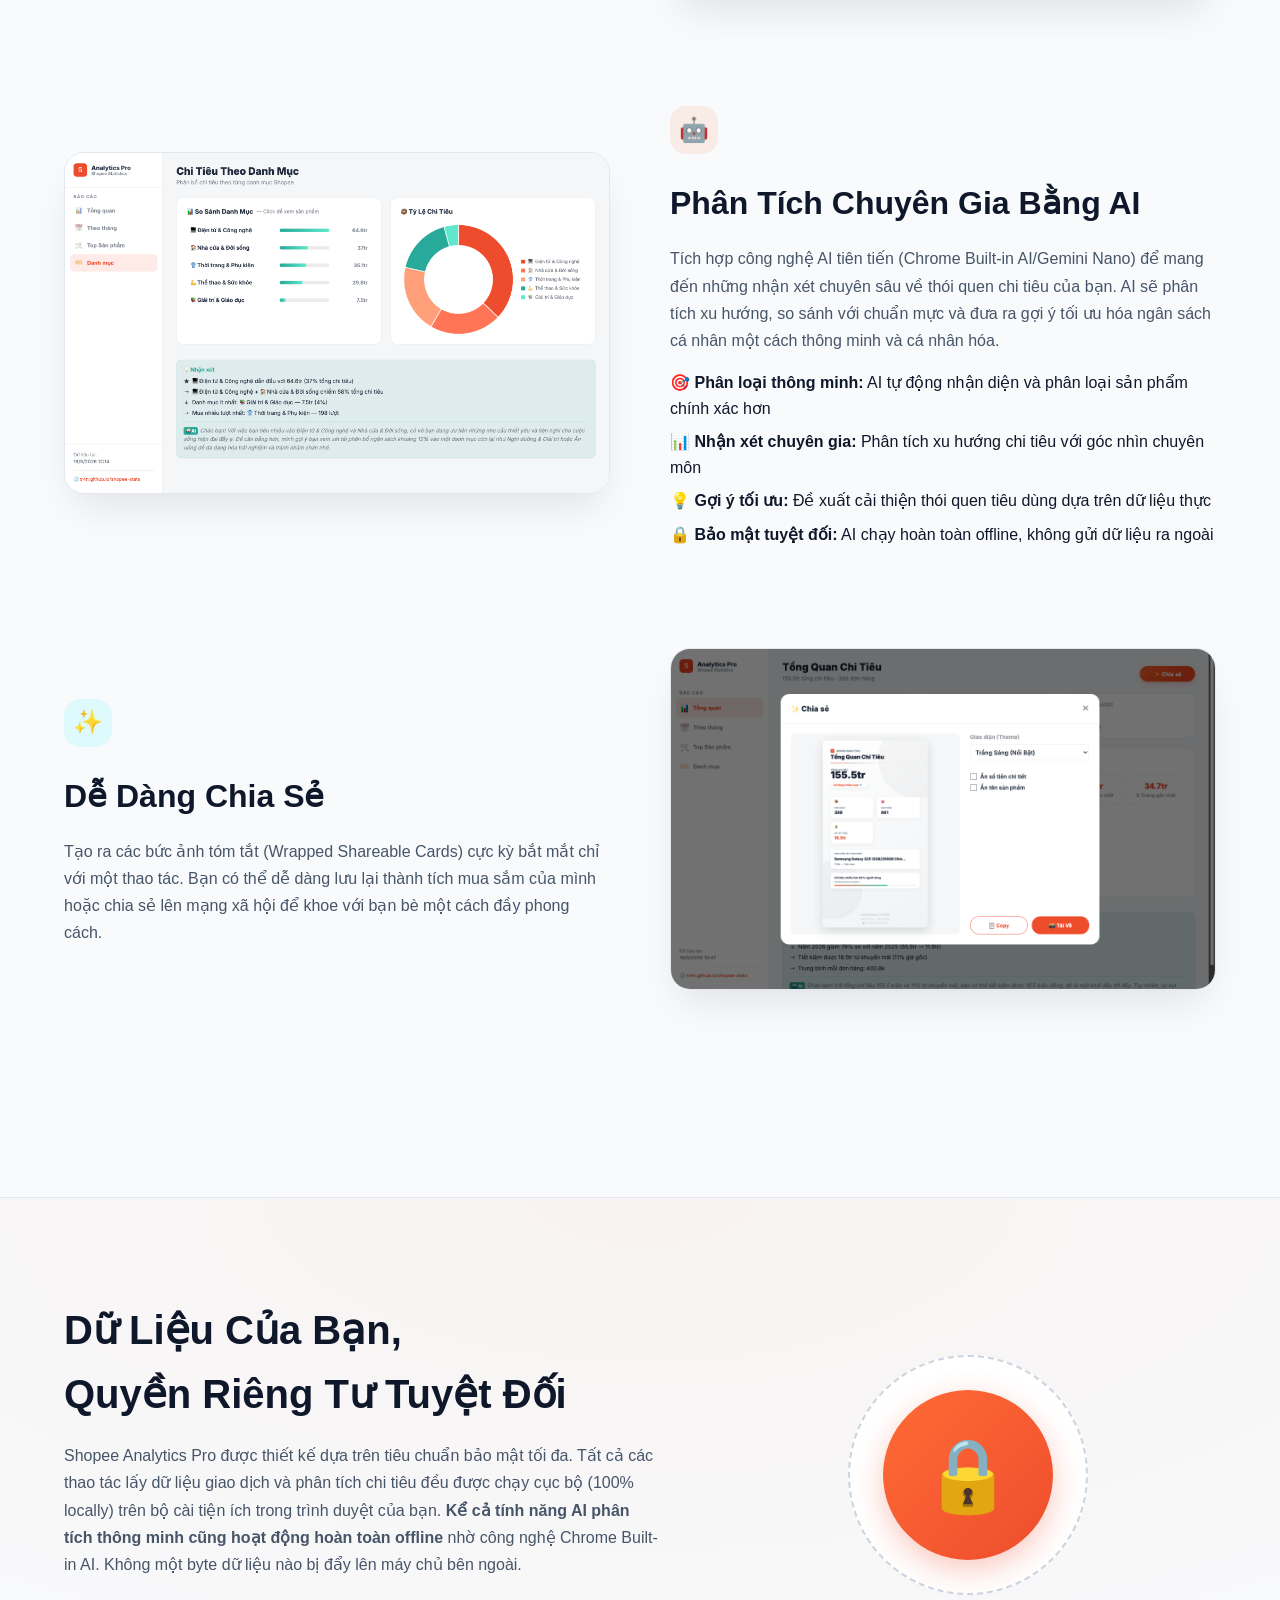
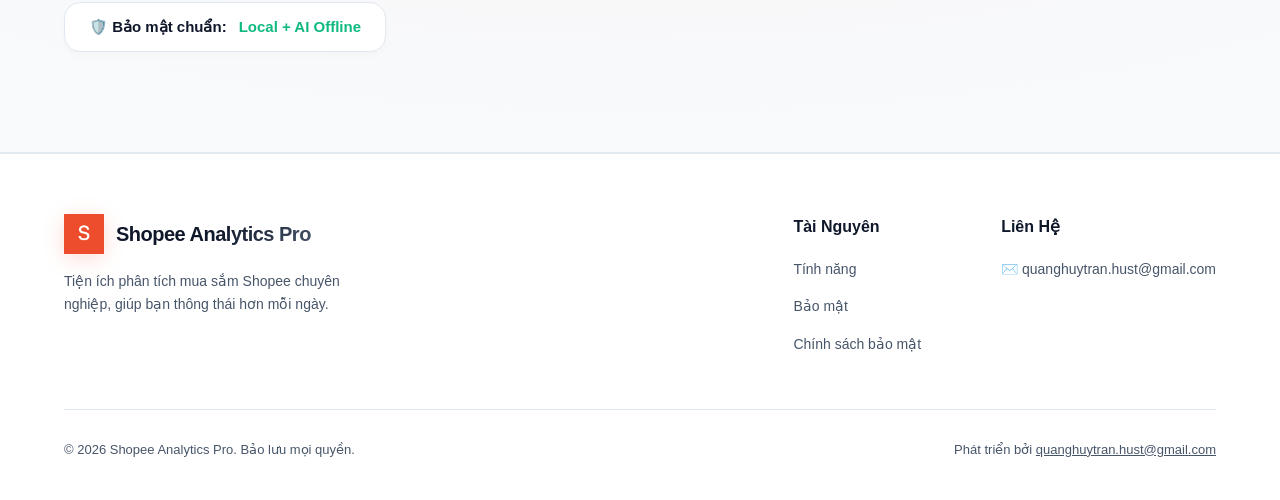
==== commit 6cb6c2ac: "refactor: replace Google Fonts with system Arial font across all interfaces for offline performance " ====
--- a/index.html
+++ b/index.html
@@ -8,9 +8,7 @@
   <link rel="icon" type="image/png" href="extension/icons/icon128.png">
   
   <!-- Fonts -->
-  <link rel="preconnect" href="https://fonts.googleapis.com">
-  <link rel="preconnect" href="https://fonts.gstatic.com" crossorigin>
-  <link href="https://fonts.googleapis.com/css2?family=Roboto:wght@400;500;700;900&display=swap" rel="stylesheet">
+  <!-- Using system Arial font for fast offline loading and perfect Vietnamese support -->
   
   <style>
     :root {
@@ -29,8 +27,8 @@
       --accent-purple: linear-gradient(135deg, #b06ab3 0%, #4568dc 100%);
       --accent-purple-glow: rgba(69, 104, 220, 0.3);
       
-      --font-display: 'Roboto', -apple-system, BlinkMacSystemFont, sans-serif;
-      --font-body: 'Roboto', -apple-system, BlinkMacSystemFont, sans-serif;
+      --font-display: Arial, Helvetica, sans-serif;
+      --font-body: Arial, Helvetica, sans-serif;
     }
 
     * {
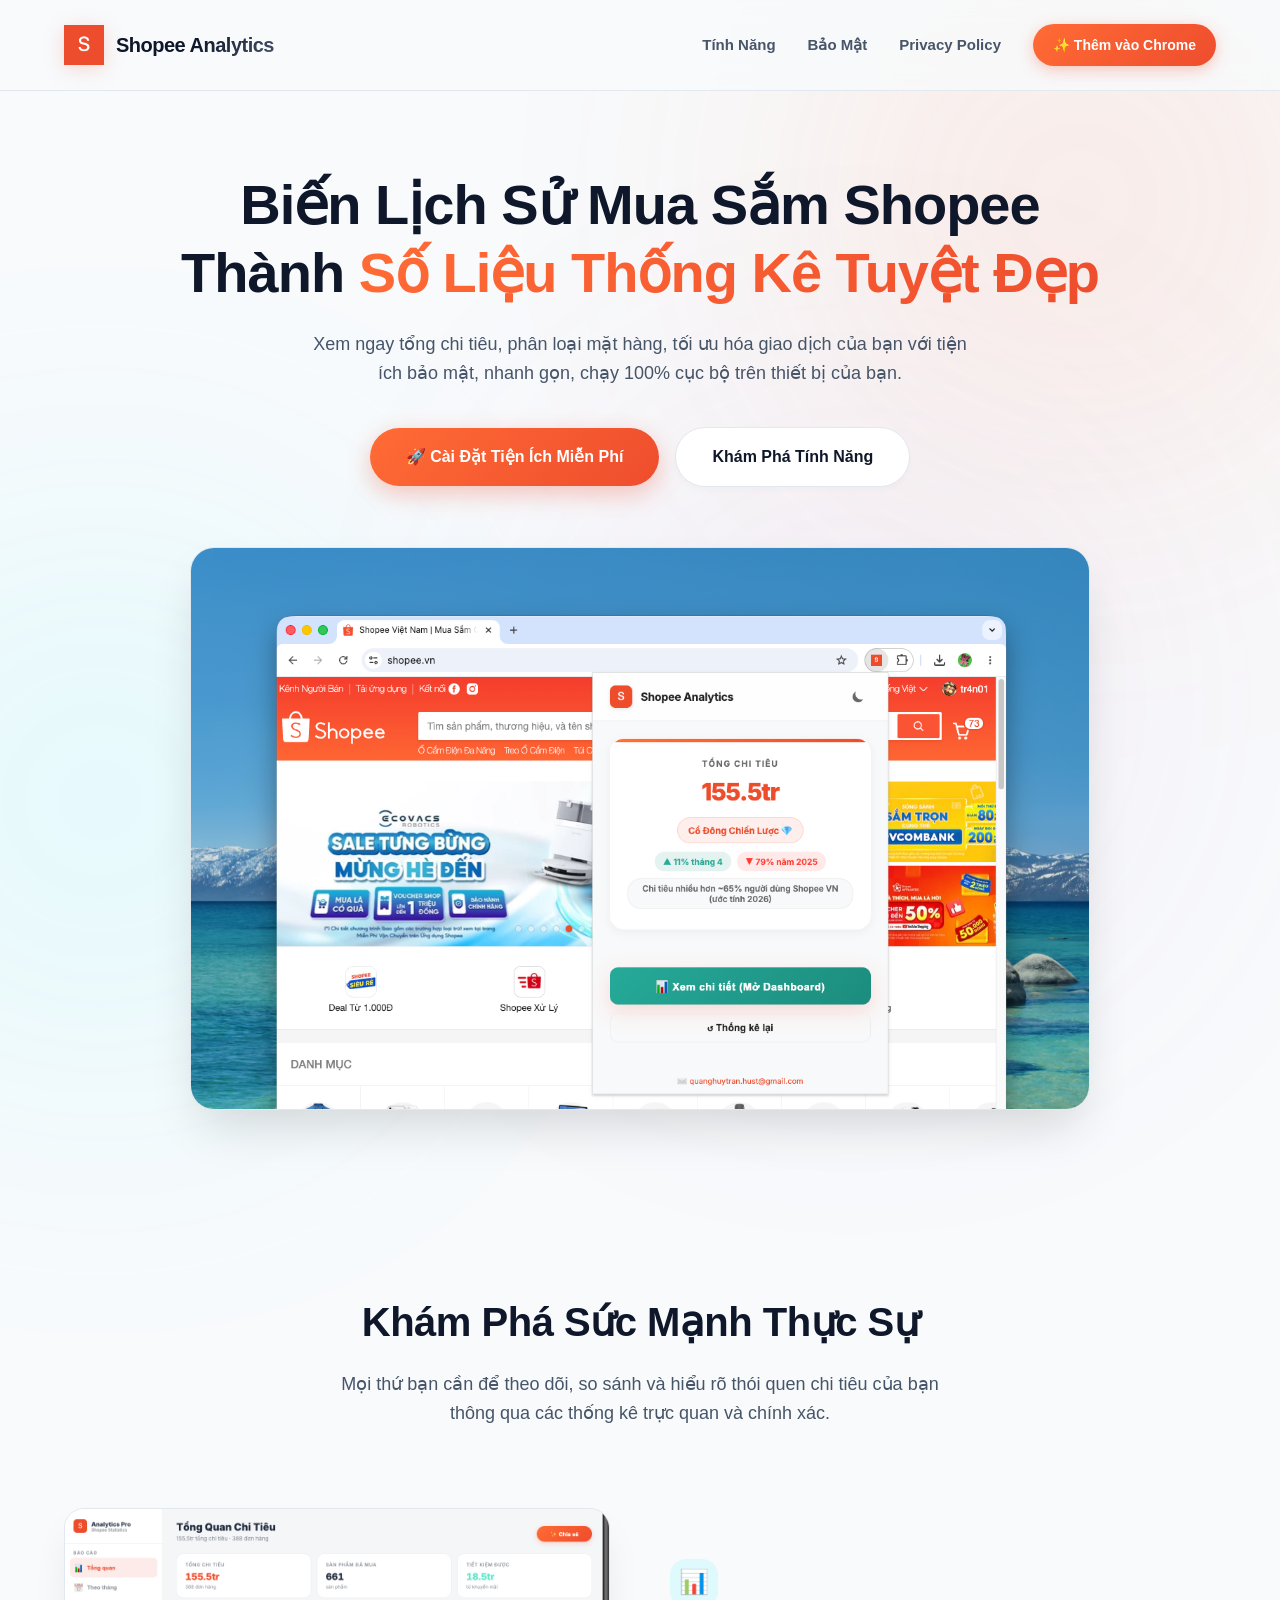
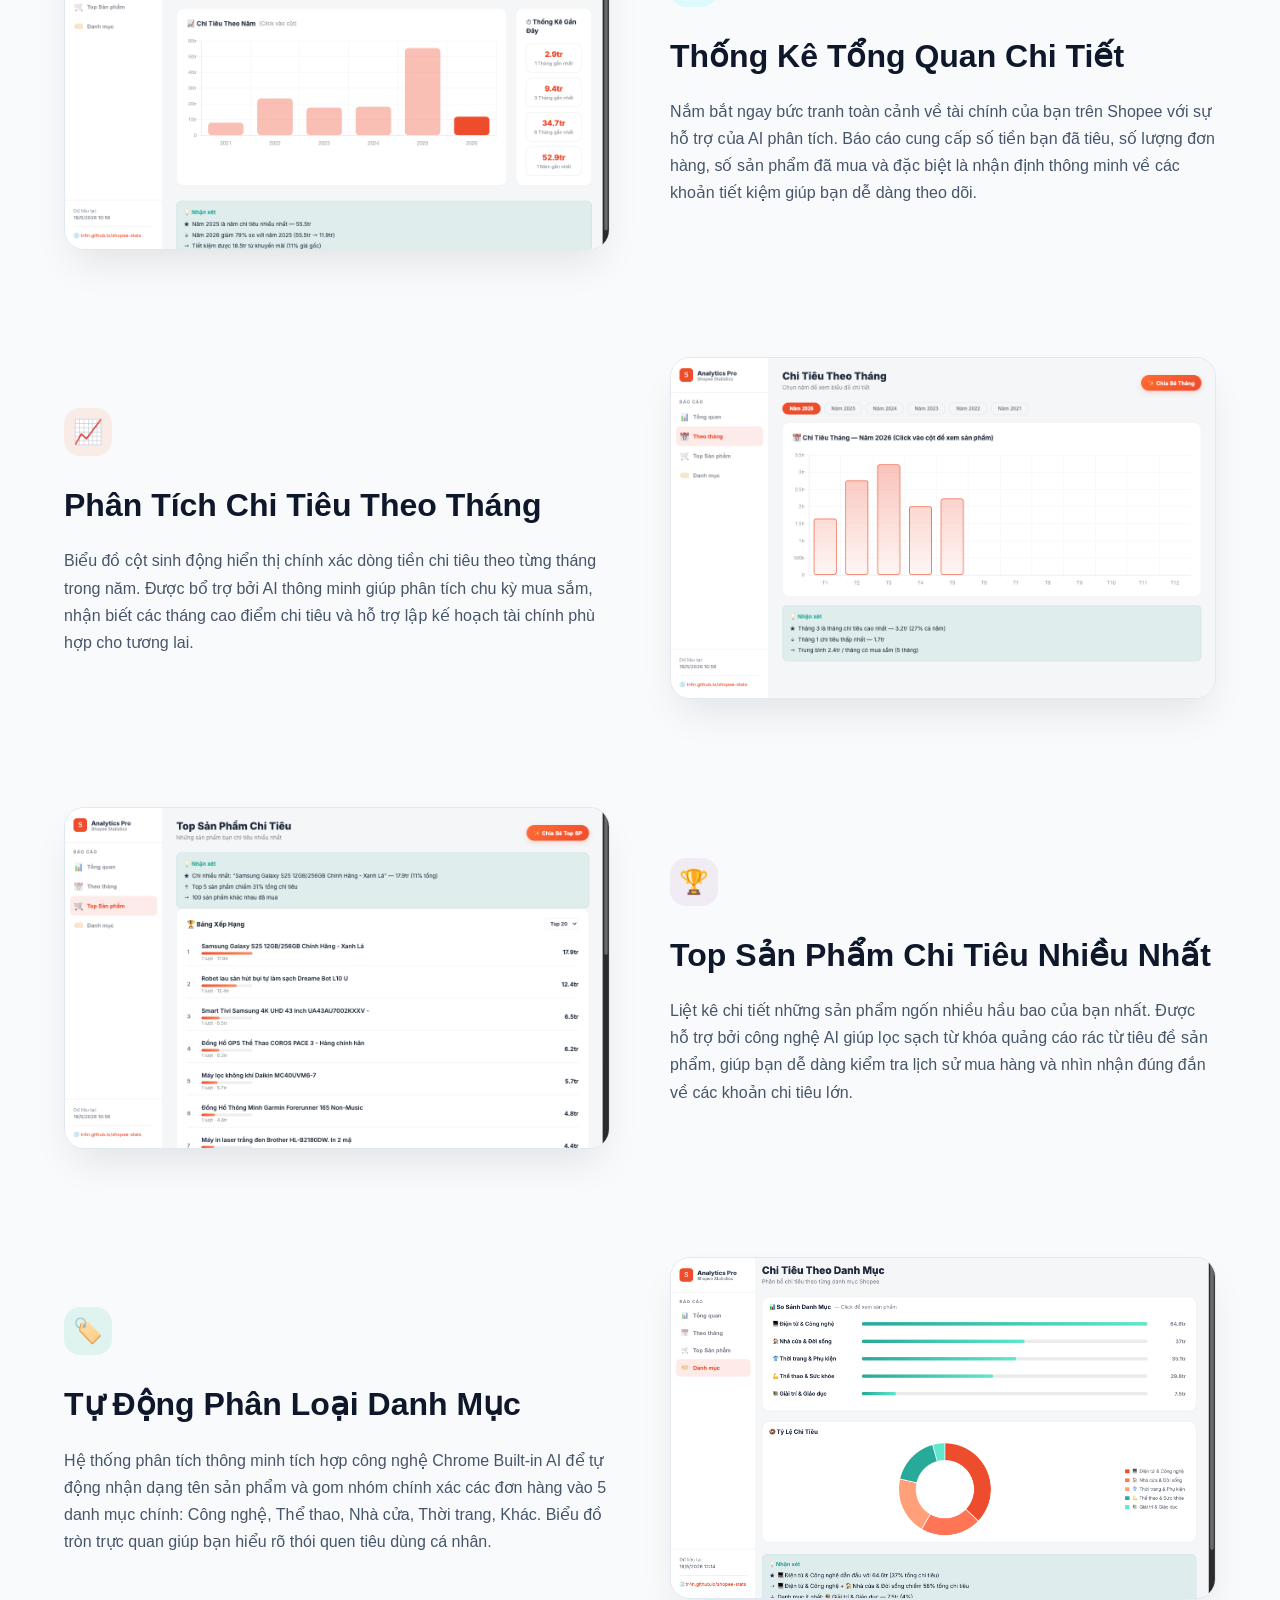
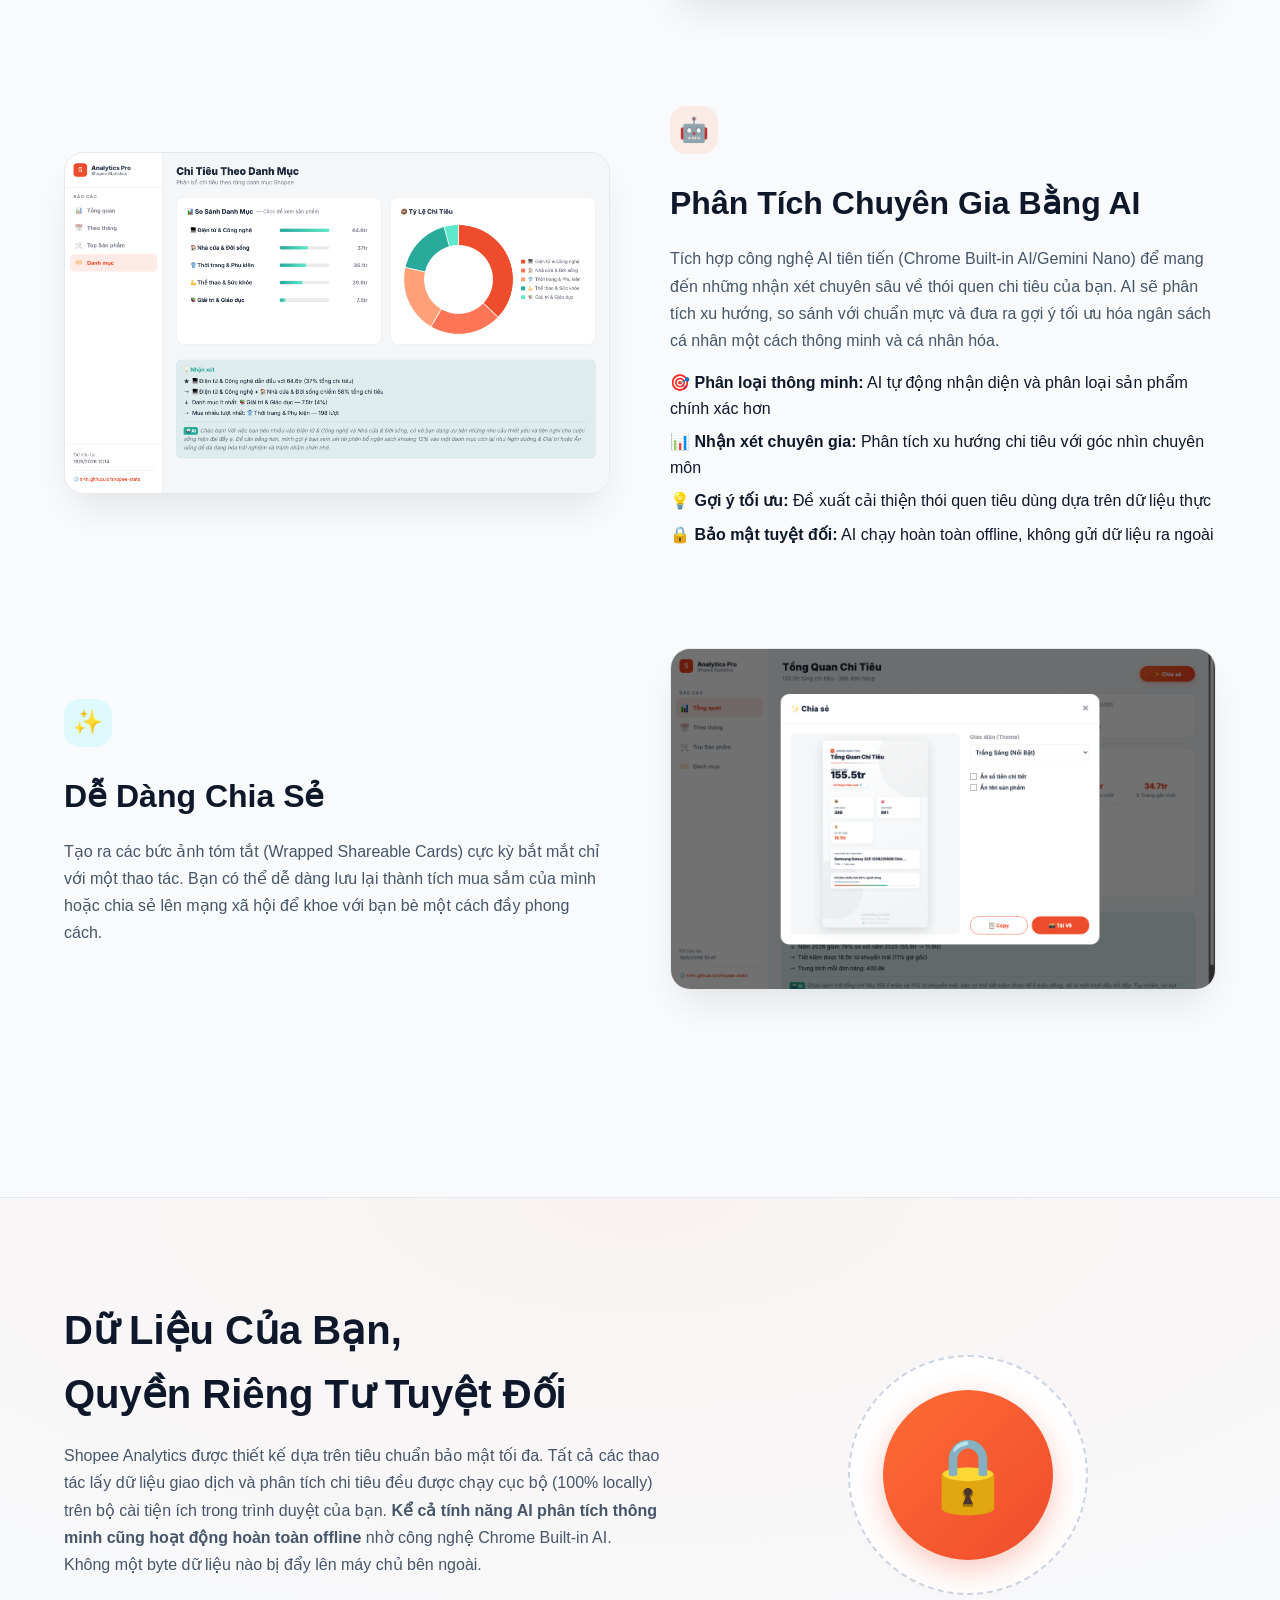
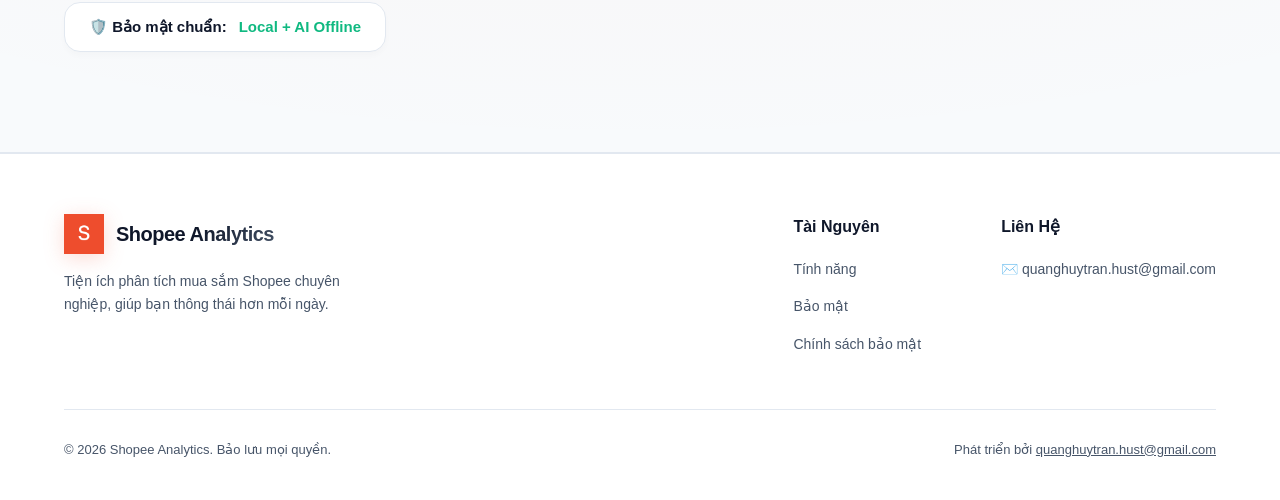
==== commit c42aaedd: "refactor: rename Shopee Analytics Pro to Shopee Analytics across the project and update extension ma" ====
--- a/index.html
+++ b/index.html
@@ -3,8 +3,8 @@
 <head>
   <meta charset="UTF-8">
   <meta name="viewport" content="width=device-width, initial-scale=1.0">
-  <title>Shopee Analytics Pro - Tiện Ích Thống Kê Chi Tiêu Shopee Đỉnh Cao</title>
-  <meta name="description" content="Khám phá thói quen mua sắm của bạn với Shopee Analytics Pro. Phân tích chi tiêu, phân loại sản phẩm, bảo mật tuyệt đối 100% cục bộ trên trình duyệt của bạn.">
+  <title>Thống Kê Chi Tiêu Shopee - Shopee Analytics</title>
+  <meta name="description" content="Tính tổng tiền và thống kê chi tiết chi tiêu Shopee của bạn theo tháng/năm. Tích hợp AI phân tích thông minh, bảo mật 100% offline.">
   <link rel="icon" type="image/png" href="extension/icons/icon128.png">
   
   <!-- Fonts -->
@@ -576,8 +576,8 @@
   <header id="navbar">
     <div class="container nav-wrapper">
       <a href="#" class="logo-section">
-        <img src="extension/icons/icon128.png" alt="Shopee Analytics Pro Logo">
-        <span>Shopee Analytics Pro</span>
+        <img src="extension/icons/icon128.png" alt="Shopee Analytics Logo">
+        <span>Shopee Analytics</span>
       </a>
       <nav class="nav-links">
         <a href="#features">Tính Năng</a>
@@ -605,7 +605,7 @@
         </a>
       </div>
       <div class="hero-image">
-        <img src="images/extension.png" alt="Shopee Analytics Pro Extension View">
+        <img src="images/extension.png" alt="Shopee Analytics Extension View">
       </div>
     </div>
   </section>
@@ -705,7 +705,7 @@
       <div class="privacy-content">
         <h2>Dữ Liệu Của Bạn,<br>Quyền Riêng Tư Tuyệt Đối</h2>
         <p>
-          Shopee Analytics Pro được thiết kế dựa trên tiêu chuẩn bảo mật tối đa. Tất cả các thao tác lấy dữ liệu giao dịch và phân tích chi tiêu đều được chạy cục bộ (100% locally) trên bộ cài tiện ích trong trình duyệt của bạn. <strong>Kể cả tính năng AI phân tích thông minh cũng hoạt động hoàn toàn offline</strong> nhờ công nghệ Chrome Built-in AI. Không một byte dữ liệu nào bị đẩy lên máy chủ bên ngoài.
+          Shopee Analytics được thiết kế dựa trên tiêu chuẩn bảo mật tối đa. Tất cả các thao tác lấy dữ liệu giao dịch và phân tích chi tiêu đều được chạy cục bộ (100% locally) trên bộ cài tiện ích trong trình duyệt của bạn. <strong>Kể cả tính năng AI phân tích thông minh cũng hoạt động hoàn toàn offline</strong> nhờ công nghệ Chrome Built-in AI. Không một byte dữ liệu nào bị đẩy lên máy chủ bên ngoài.
         </p>
         <div class="security-badge">
           🛡️ Bảo mật chuẩn: <span>Local + AI Offline</span>
@@ -727,8 +727,8 @@
       <div class="footer-top">
         <div class="footer-brand">
           <a href="#" class="logo-section">
-            <img src="extension/icons/icon128.png" alt="Shopee Analytics Pro Logo">
-            <span>Shopee Analytics Pro</span>
+            <img src="extension/icons/icon128.png" alt="Shopee Analytics Logo">
+            <span>Shopee Analytics</span>
           </a>
           <p class="footer-desc">
             Tiện ích phân tích mua sắm Shopee chuyên nghiệp, giúp bạn thông thái hơn mỗi ngày.
@@ -752,7 +752,7 @@
         </div>
       </div>
       <div class="footer-bottom">
-        <p>&copy; 2026 Shopee Analytics Pro. Bảo lưu mọi quyền.</p>
+        <p>&copy; 2026 Shopee Analytics. Bảo lưu mọi quyền.</p>
         <p>Phát triển bởi <a href="mailto:quanghuytran.hust@gmail.com" style="text-decoration: underline;">quanghuytran.hust@gmail.com</a></p>
       </div>
     </div>
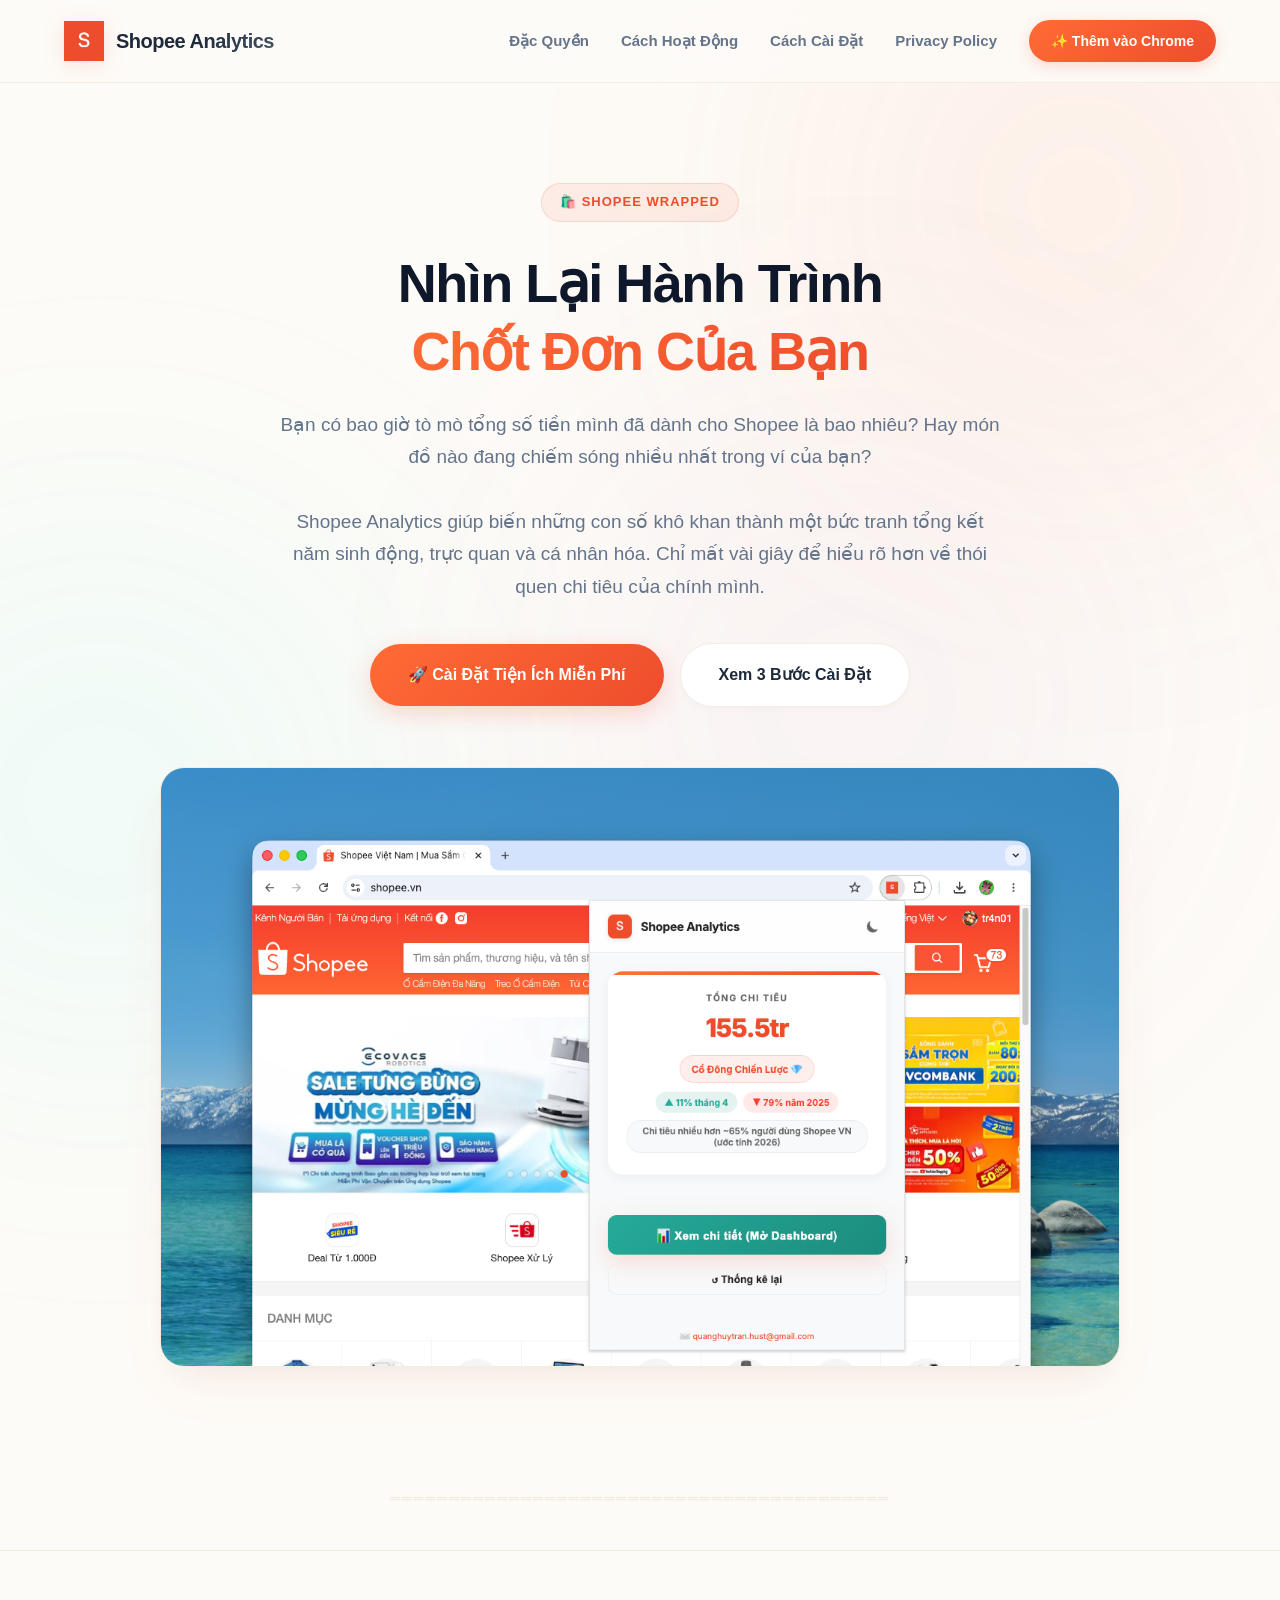
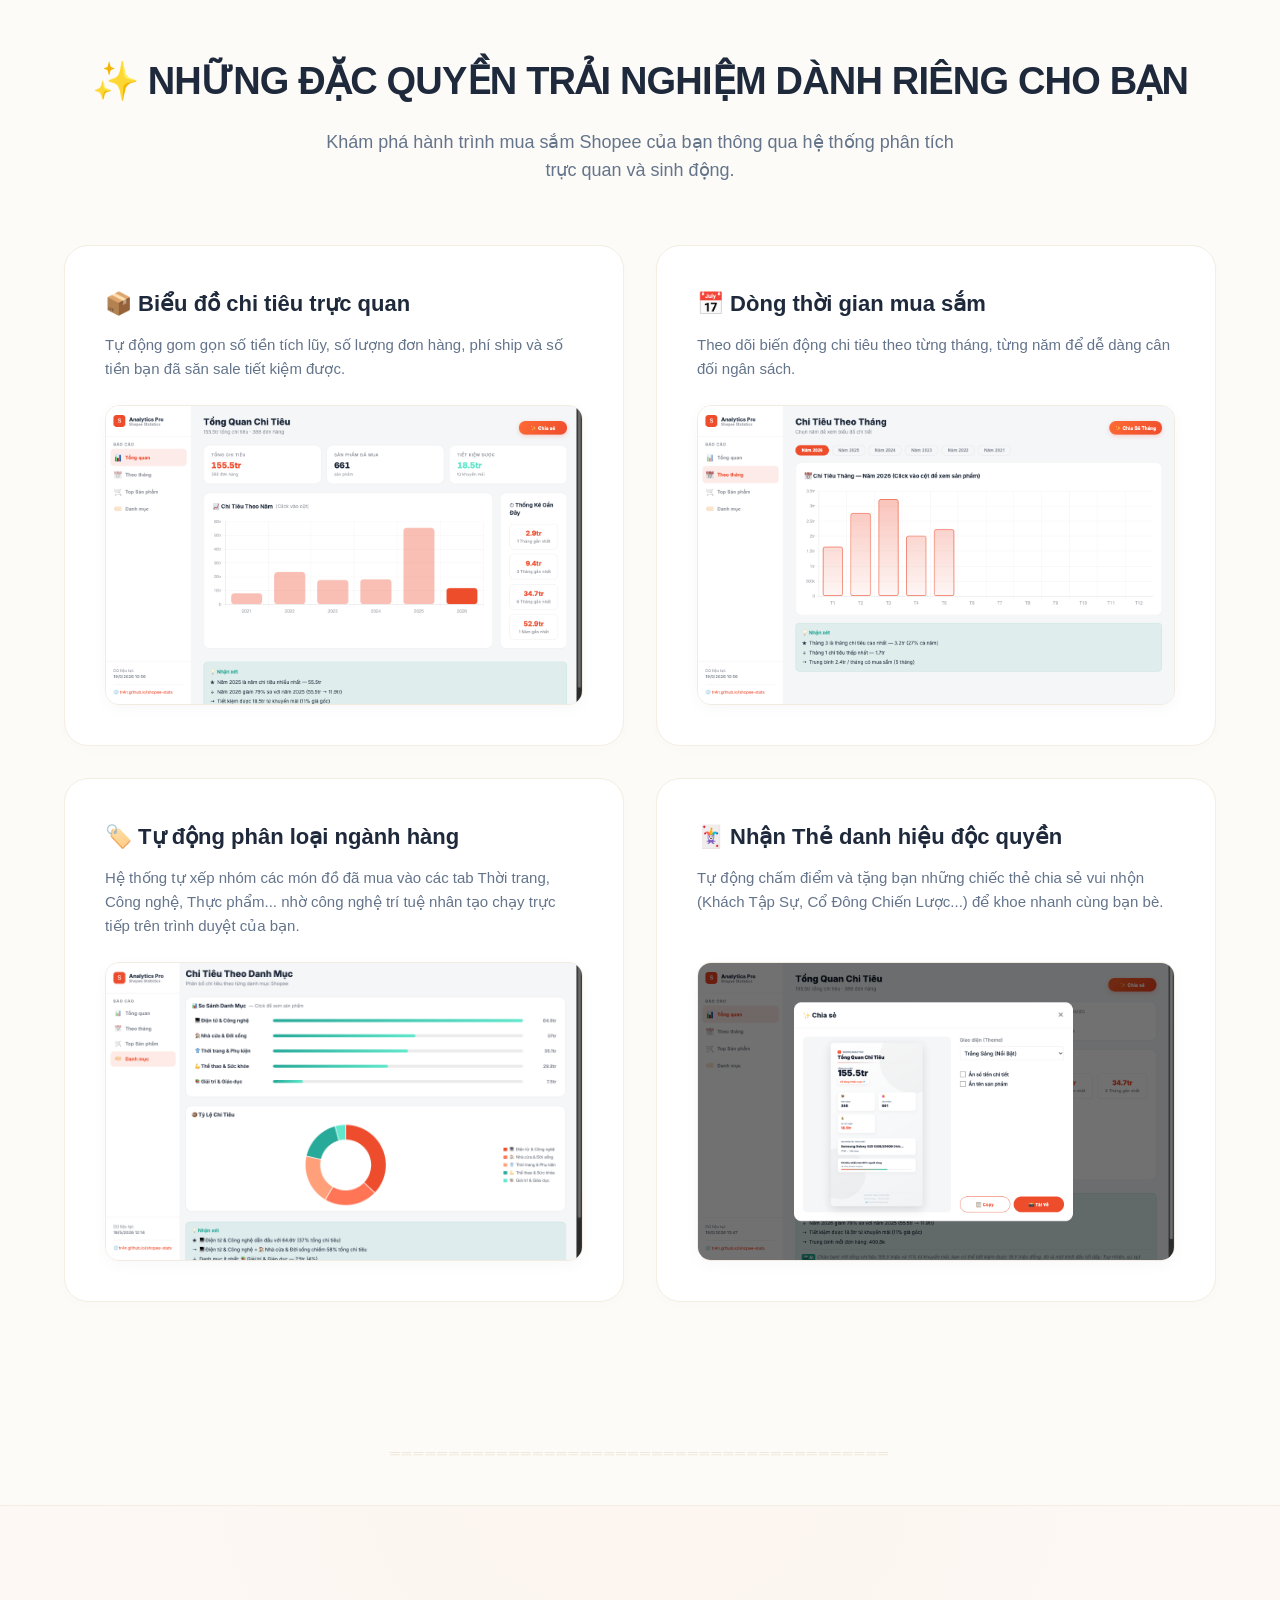
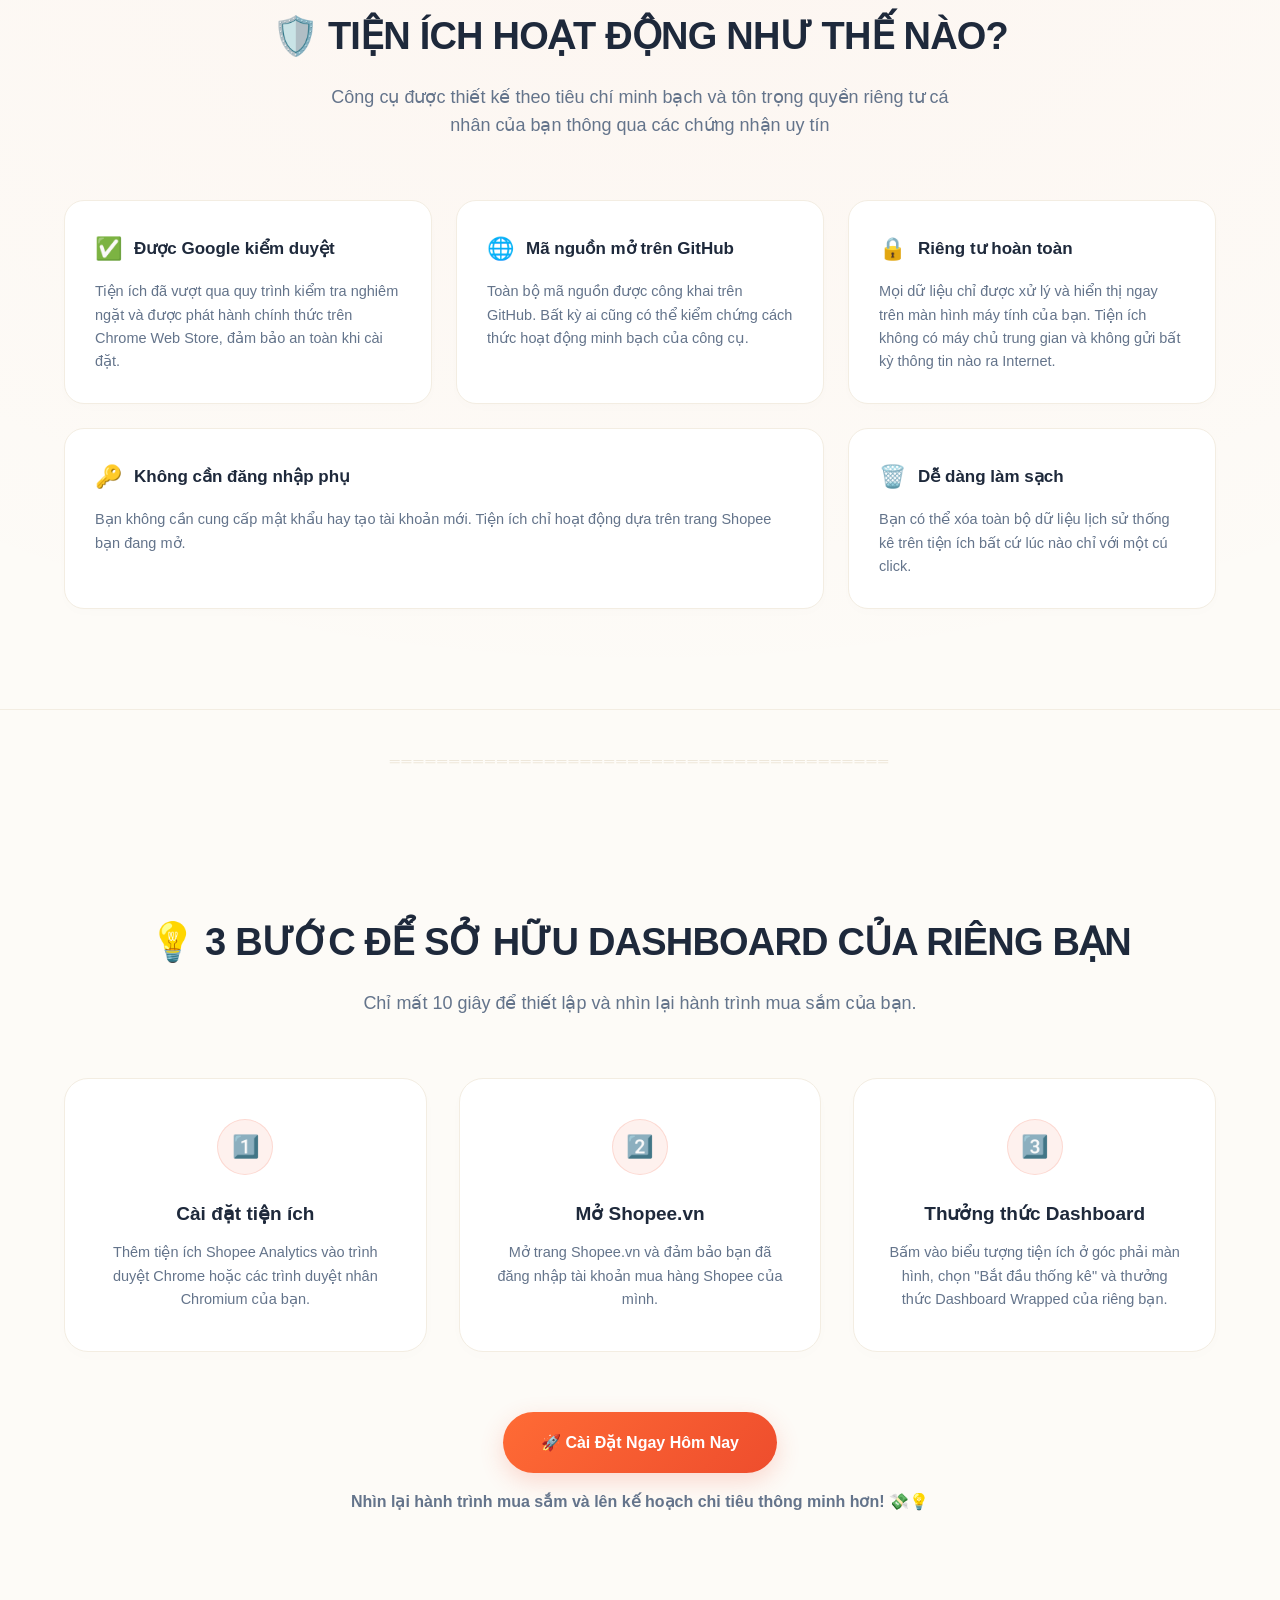
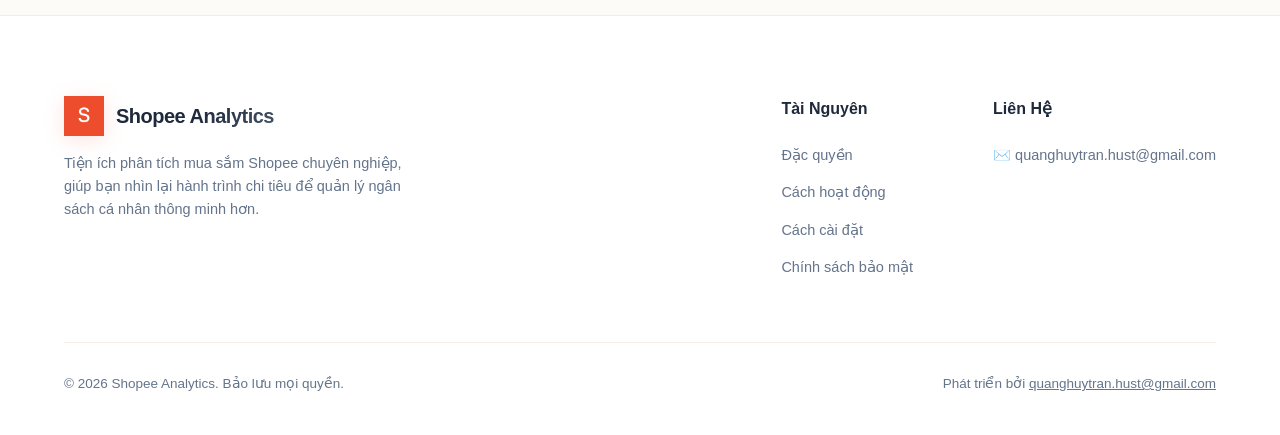
==== commit 3cb224e7: "style: overhaul landing page design with a warmer color palette, improved layout, and updated market" ====
--- a/index.html
+++ b/index.html
@@ -4,7 +4,7 @@
   <meta charset="UTF-8">
   <meta name="viewport" content="width=device-width, initial-scale=1.0">
   <title>Thống Kê Chi Tiêu Shopee - Shopee Analytics</title>
-  <meta name="description" content="Tính tổng tiền và thống kê chi tiết chi tiêu Shopee của bạn theo tháng/năm. Tích hợp AI phân tích thông minh, bảo mật 100% offline.">
+  <meta name="description" content="Nhìn lại hành trình chốt đơn Shopee của bạn với Shopee Wrapped. Biểu đồ chi tiêu trực quan, tự động phân loại ngành hàng, bảo mật và an toàn tuyệt đối.">
   <link rel="icon" type="image/png" href="extension/icons/icon128.png">
   
   <!-- Fonts -->
@@ -12,20 +12,20 @@
   
   <style>
     :root {
-      --bg: #f8fafc;
+      --bg: #fdfbf7; /* warmer, premium cream background */
       --card-bg: #ffffff;
-      --card-hover: #f1f5f9;
-      --border: #e2e8f0;
-      --border-hover: #cbd5e1;
-      --text: #0f172a;
-      --text-muted: #475569;
+      --card-hover: #faf8f5;
+      --border: #f3ede2; /* warmer borders */
+      --border-hover: #e8dfcd;
+      --text: #1e293b;
+      --text-muted: #64748b;
       
       --accent-orange: linear-gradient(135deg, #ff6b35 0%, #ee4d2d 100%);
-      --accent-orange-glow: rgba(238, 77, 45, 0.3);
+      --accent-orange-glow: rgba(238, 77, 45, 0.2);
       --accent-teal: linear-gradient(135deg, #00f2fe 0%, #4facfe 100%);
-      --accent-teal-glow: rgba(79, 172, 254, 0.3);
+      --accent-teal-glow: rgba(79, 172, 254, 0.2);
       --accent-purple: linear-gradient(135deg, #b06ab3 0%, #4568dc 100%);
-      --accent-purple-glow: rgba(69, 104, 220, 0.3);
+      --accent-purple-glow: rgba(69, 104, 220, 0.2);
       
       --font-display: Arial, Helvetica, sans-serif;
       --font-body: Arial, Helvetica, sans-serif;
@@ -55,7 +55,7 @@
       pointer-events: none;
       z-index: 0;
       filter: blur(150px);
-      opacity: 0.2;
+      opacity: 0.15;
     }
     
     .glow-orange {
@@ -68,14 +68,14 @@
       top: 500px;
       left: -200px;
       background: radial-gradient(circle, #00f2fe, transparent);
-      opacity: 0.15;
+      opacity: 0.1;
     }
 
     .glow-purple {
       bottom: -100px;
       right: 10%;
       background: radial-gradient(circle, #b06ab3, transparent);
-      opacity: 0.15;
+      opacity: 0.1;
     }
 
     /* Container */
@@ -89,13 +89,14 @@
 
     /* Header / Navbar */
     header {
-      padding: 24px 0;
+      padding: 20px 0;
       border-bottom: 1px solid var(--border);
       backdrop-filter: blur(12px);
       position: sticky;
       top: 0;
       z-index: 100;
-      background: rgba(248, 250, 252, 0.8);
+      background: rgba(253, 251, 247, 0.85);
+      transition: all 0.3s ease;
     }
 
     .nav-wrapper {
@@ -114,14 +115,14 @@
     .logo-section img {
       width: 40px;
       height: 40px;
-      filter: drop-shadow(0 4px 10px rgba(238, 77, 45, 0.2));
+      filter: drop-shadow(0 4px 10px rgba(238, 77, 45, 0.15));
     }
 
     .logo-section span {
       font-family: var(--font-display);
       font-weight: 800;
       font-size: 20px;
-      background: linear-gradient(135deg, #0f172a 50%, #475569 100%);
+      background: linear-gradient(135deg, #1e293b 50%, #475569 100%);
       -webkit-background-clip: text;
       -webkit-text-fill-color: transparent;
       letter-spacing: -0.5px;
@@ -148,7 +149,7 @@
     .btn-install-sm {
       background: var(--accent-orange);
       color: #fff !important;
-      padding: 10px 20px;
+      padding: 10px 22px;
       border-radius: 99px;
       font-weight: 700 !important;
       font-size: 14px !important;
@@ -163,7 +164,7 @@
 
     /* Hero Section */
     .hero {
-      padding: 80px 0;
+      padding: 100px 0 80px 0;
       text-align: center;
       position: relative;
     }
@@ -172,24 +173,24 @@
       display: inline-flex;
       align-items: center;
       gap: 8px;
-      padding: 6px 16px;
-      background: rgba(255, 107, 53, 0.1);
-      border: 1px solid rgba(255, 107, 53, 0.2);
+      padding: 8px 18px;
+      background: rgba(238, 77, 45, 0.08);
+      border: 1px solid rgba(238, 77, 45, 0.15);
       border-radius: 99px;
       color: #ee4d2d;
       font-size: 13px;
       font-weight: 700;
-      margin-bottom: 24px;
+      margin-bottom: 28px;
       text-transform: uppercase;
       letter-spacing: 1px;
     }
 
     h1 {
       font-family: var(--font-display);
-      font-size: 56px;
+      font-size: 54px;
       font-weight: 900;
-      line-height: 1.2;
-      letter-spacing: -1px;
+      line-height: 1.25;
+      letter-spacing: -1.5px;
       margin-bottom: 24px;
       color: #0f172a;
     }
@@ -201,10 +202,11 @@
     }
 
     .hero-desc {
-      font-size: 18px;
-      color: var(--text-muted);
-      max-width: 680px;
+      font-size: 19px;
+      color: var(--text-muted);
+      max-width: 720px;
       margin: 0 auto 40px auto;
+      line-height: 1.7;
     }
 
     .hero-actions {
@@ -220,7 +222,7 @@
       background: var(--accent-orange);
       color: #fff;
       text-decoration: none;
-      padding: 16px 36px;
+      padding: 18px 38px;
       border-radius: 99px;
       font-weight: 800;
       font-size: 16px;
@@ -242,7 +244,7 @@
       border: 1px solid var(--border);
       color: var(--text);
       text-decoration: none;
-      padding: 16px 36px;
+      padding: 18px 38px;
       border-radius: 99px;
       font-weight: 700;
       font-size: 16px;
@@ -260,14 +262,18 @@
     }
 
     .hero-image {
-      margin-top: 20px;
       border-radius: 24px;
       overflow: hidden;
-      box-shadow: 0 25px 50px -12px rgba(0, 0, 0, 0.15);
+      box-shadow: 0 25px 60px -15px rgba(238, 77, 45, 0.08), 0 15px 30px -10px rgba(0, 0, 0, 0.04);
       border: 1px solid var(--border);
       background: var(--card-bg);
-      max-width: 900px;
+      max-width: 960px;
       margin: 0 auto;
+      transition: transform 0.5s ease;
+    }
+
+    .hero-image:hover {
+      transform: scale(1.01);
     }
 
     .hero-image img {
@@ -276,21 +282,22 @@
       display: block;
     }
 
-    /* Features Showcase Section */
-    .showcase {
+    /* Features Grid Section */
+    .features-section {
       padding: 100px 0;
-    }
-
-    .section-title-wrapper {
+      border-top: 1px solid var(--border);
+    }
+
+    .section-header {
       text-align: center;
-      margin-bottom: 80px;
+      margin-bottom: 60px;
     }
 
     .section-title {
       font-family: var(--font-display);
-      font-size: 40px;
+      font-size: 38px;
       font-weight: 800;
-      letter-spacing: -0.5px;
+      letter-spacing: -0.8px;
       margin-bottom: 16px;
       color: var(--text);
     }
@@ -298,163 +305,219 @@
     .section-desc {
       color: var(--text-muted);
       font-size: 18px;
-      max-width: 600px;
+      max-width: 640px;
       margin: 0 auto;
     }
 
-    .showcase-row {
-      display: flex;
-      align-items: center;
-      gap: 60px;
-      margin-bottom: 100px;
-    }
-
-    .showcase-row:nth-child(even) {
-      flex-direction: row-reverse;
-    }
-
-    .showcase-content {
-      flex: 1;
-    }
-
-    .showcase-badge {
-      display: inline-flex;
-      align-items: center;
+    .features-grid {
+      display: grid;
+      grid-template-columns: repeat(2, 1fr);
+      gap: 32px;
+      margin-top: 40px;
+    }
+
+    .feature-card {
+      background: var(--card-bg);
+      border: 1px solid var(--border);
+      border-radius: 24px;
+      padding: 40px;
+      display: flex;
+      flex-direction: column;
+      justify-content: space-between;
+      overflow: hidden;
+      position: relative;
+      box-shadow: 0 4px 20px rgba(0,0,0,0.01);
+      transition: all 0.4s cubic-bezier(0.16, 1, 0.3, 1);
+    }
+
+    .feature-card:hover {
+      transform: translateY(-6px);
+      border-color: var(--border-hover);
+      box-shadow: 0 20px 40px -10px rgba(238, 77, 45, 0.05), 0 10px 20px -5px rgba(0, 0, 0, 0.02);
+    }
+
+    .feature-content h3 {
+      font-family: var(--font-display);
+      font-size: 22px;
+      font-weight: 800;
+      margin-bottom: 12px;
+      color: var(--text);
+      display: flex;
+      align-items: center;
+      gap: 10px;
+    }
+
+    .feature-content p {
+      color: var(--text-muted);
+      font-size: 15px;
+      line-height: 1.6;
+      margin-bottom: 24px;
+    }
+
+    .feature-img-wrapper {
+      margin-top: auto;
+      border-radius: 14px;
+      overflow: hidden;
+      border: 1px solid #f1ece2;
+      box-shadow: 0 4px 15px rgba(0,0,0,0.03);
+      background: #fdfbf7;
+    }
+
+    .feature-img-wrapper img {
+      width: 100%;
+      height: auto;
+      display: block;
+      transition: transform 0.4s ease;
+    }
+
+    .feature-card:hover .feature-img-wrapper img {
+      transform: scale(1.03);
+    }
+
+    /* Section divider decorating line */
+    .decor-line {
+      display: flex;
       justify-content: center;
-      width: 48px;
-      height: 48px;
-      border-radius: 16px;
-      font-size: 24px;
-      margin-bottom: 24px;
-    }
-    
-    .badge-blue { background: rgba(0, 242, 254, 0.1); color: #00f2fe; }
-    .badge-orange { background: rgba(255, 107, 53, 0.1); color: #ff6b35; }
-    .badge-purple { background: rgba(176, 106, 179, 0.1); color: #b06ab3; }
-    .badge-green { background: rgba(16, 185, 129, 0.1); color: #10b981; }
-
-    .showcase-content h3 {
-      font-family: var(--font-display);
-      font-size: 32px;
-      font-weight: 800;
-      margin-bottom: 16px;
-      color: var(--text);
-    }
-
-    .showcase-content p {
-      font-size: 16px;
-      color: var(--text-muted);
-      line-height: 1.7;
-    }
-
-    .showcase-image {
-      flex: 1;
-      position: relative;
-    }
-
-    .showcase-image img {
-      width: 100%;
-      border-radius: 20px;
-      box-shadow: 0 20px 40px -10px rgba(0,0,0,0.1);
-      border: 1px solid var(--border);
-      transition: transform 0.4s cubic-bezier(0.16, 1, 0.3, 1);
-    }
-
-    .showcase-image:hover img {
-      transform: translateY(-8px);
-      box-shadow: 0 30px 50px -15px rgba(0,0,0,0.15);
-    }
-
-    /* Privacy Highlight Section */
-    .privacy-focus {
+      align-items: center;
+      padding: 40px 0;
+      color: var(--border-hover);
+      font-size: 14px;
+      letter-spacing: 2px;
+      opacity: 0.7;
+      user-select: none;
+    }
+
+    /* How It Works Section */
+    .how-it-works-section {
       padding: 100px 0;
-      background: radial-gradient(100% 100% at 50% 0%, rgba(255,107,53,0.05) 0%, transparent 100%);
+      background: radial-gradient(100% 100% at 50% 0%, rgba(238, 77, 45, 0.03) 0%, transparent 100%);
       border-top: 1px solid var(--border);
       border-bottom: 1px solid var(--border);
     }
 
-    .privacy-banner {
-      display: flex;
-      align-items: center;
-      justify-content: space-between;
-      gap: 60px;
-      flex-wrap: wrap;
-    }
-
-    .privacy-content {
-      flex: 1 1 500px;
-    }
-
-    .privacy-content h2 {
+    .how-it-works-grid {
+      display: grid;
+      grid-template-columns: repeat(3, 1fr);
+      gap: 24px;
+      margin-top: 48px;
+    }
+
+    .how-it-works-grid .card-wide {
+      grid-column: span 2;
+    }
+
+    .how-card {
+      background: var(--card-bg);
+      border: 1px solid var(--border);
+      border-radius: 20px;
+      padding: 30px;
+      transition: all 0.3s ease;
+      box-shadow: 0 4px 12px rgba(0,0,0,0.01);
+    }
+
+    .how-card:hover {
+      border-color: var(--border-hover);
+      transform: translateY(-3px);
+      box-shadow: 0 10px 25px rgba(0,0,0,0.02);
+    }
+
+    .how-card-header {
+      display: flex;
+      align-items: center;
+      gap: 12px;
+      margin-bottom: 14px;
+    }
+
+    .how-card-header span {
+      font-size: 22px;
+    }
+
+    .how-card h4 {
       font-family: var(--font-display);
-      font-size: 40px;
+      font-size: 17px;
       font-weight: 800;
-      margin-bottom: 16px;
-      color: var(--text);
-    }
-
-    .privacy-content p {
+      color: var(--text);
+    }
+
+    .how-card p {
+      color: var(--text-muted);
+      font-size: 14.5px;
+      line-height: 1.6;
+    }
+
+    /* 3 Steps Section */
+    .steps-section {
+      padding: 100px 0;
+    }
+
+    .steps-grid {
+      display: grid;
+      grid-template-columns: repeat(3, 1fr);
+      gap: 32px;
+      margin-top: 48px;
+      position: relative;
+    }
+
+    .step-card {
+      background: var(--card-bg);
+      border: 1px solid var(--border);
+      border-radius: 24px;
+      padding: 40px 32px;
+      text-align: center;
+      position: relative;
+      box-shadow: 0 4px 20px rgba(0,0,0,0.01);
+      transition: all 0.3s ease;
+    }
+
+    .step-card:hover {
+      border-color: var(--border-hover);
+      transform: translateY(-4px);
+    }
+
+    .step-num {
+      width: 56px;
+      height: 56px;
+      background: rgba(238, 77, 45, 0.08);
+      border: 1px solid rgba(238, 77, 45, 0.15);
+      border-radius: 50%;
+      display: flex;
+      align-items: center;
+      justify-content: center;
+      font-size: 22px;
+      color: #ee4d2d;
+      font-weight: 800;
+      margin: 0 auto 24px auto;
+    }
+
+    .step-card h4 {
+      font-family: var(--font-display);
+      font-size: 19px;
+      font-weight: 800;
+      margin-bottom: 12px;
+      color: var(--text);
+    }
+
+    .step-card p {
+      color: var(--text-muted);
+      font-size: 14.5px;
+      line-height: 1.6;
+    }
+
+    .steps-cta {
+      margin-top: 60px;
+      text-align: center;
+    }
+
+    .steps-cta p {
       color: var(--text-muted);
       font-size: 16px;
-      margin-bottom: 24px;
-      line-height: 1.7;
-    }
-
-    .security-badge {
-      display: inline-flex;
-      align-items: center;
-      gap: 12px;
-      padding: 12px 24px;
-      background: #ffffff;
-      border: 1px solid var(--border);
-      border-radius: 16px;
+      margin-top: 16px;
       font-weight: 600;
-      font-size: 15px;
-      box-shadow: 0 4px 6px rgba(0,0,0,0.02);
-    }
-
-    .security-badge span {
-      color: #10b981;
-    }
-
-    .privacy-graphic {
-      flex: 1 1 400px;
-      display: flex;
-      justify-content: center;
-      position: relative;
-    }
-
-    .mockup-shield {
-      width: 240px;
-      height: 240px;
-      background: #ffffff;
-      border: 2px dashed var(--border-hover);
-      border-radius: 50%;
-      display: flex;
-      align-items: center;
-      justify-content: center;
-      animation: rotateDash 40s linear infinite;
-    }
-
-    .mockup-shield-inner {
-      width: 170px;
-      height: 170px;
-      border-radius: 50%;
-      background: var(--accent-orange);
-      display: flex;
-      align-items: center;
-      justify-content: center;
-      font-size: 72px;
-      box-shadow: 0 10px 30px var(--accent-orange-glow);
-    }
-
-    @keyframes rotateDash {
-      to { transform: rotate(360deg); }
     }
 
     /* Footer */
     footer {
-      padding: 60px 0 40px 0;
+      padding: 80px 0 40px 0;
       background: #ffffff;
       border-top: 1px solid var(--border);
     }
@@ -465,17 +528,21 @@
       align-items: flex-start;
       gap: 40px;
       flex-wrap: wrap;
-      margin-bottom: 40px;
+      margin-bottom: 50px;
     }
 
     .footer-brand {
-      max-width: 320px;
+      max-width: 360px;
+    }
+
+    .footer-brand .logo-section {
+      margin-bottom: 16px;
     }
 
     .footer-desc {
       color: var(--text-muted);
-      font-size: 14px;
-      margin-top: 16px;
+      font-size: 14.5px;
+      line-height: 1.6;
     }
 
     .footer-links {
@@ -486,8 +553,8 @@
     .footer-column h4 {
       font-family: var(--font-display);
       font-size: 16px;
-      font-weight: 700;
-      margin-bottom: 16px;
+      font-weight: 800;
+      margin-bottom: 20px;
       color: var(--text);
     }
 
@@ -502,7 +569,7 @@
     .footer-column ul li a {
       color: var(--text-muted);
       text-decoration: none;
-      font-size: 14px;
+      font-size: 14.5px;
       transition: color 0.3s;
     }
 
@@ -519,7 +586,7 @@
       flex-wrap: wrap;
       gap: 20px;
       color: var(--text-muted);
-      font-size: 13px;
+      font-size: 13.5px;
     }
 
     .footer-bottom a {
@@ -531,34 +598,29 @@
       color: var(--text);
     }
 
-    /* Responsive */
+    /* Responsive adjustments */
     @media (max-width: 992px) {
-      h1 { font-size: 48px; }
-      .showcase-row, .showcase-row:nth-child(even) { flex-direction: column; gap: 40px; }
-      .privacy-banner { text-align: center; justify-content: center; }
-      .privacy-graphic { order: -1; }
+      h1 { font-size: 42px; }
+      .features-grid { grid-template-columns: 1fr; gap: 24px; }
+      .how-it-works-grid { grid-template-columns: 1fr; }
+      .how-it-works-grid .card-wide { grid-column: span 1; }
+      .steps-grid { grid-template-columns: 1fr; gap: 24px; }
     }
 
     @media (max-width: 768px) {
-      h1 { font-size: 36px; }
+      h1 { font-size: 34px; }
       .nav-links a:not(.btn-install-sm) { display: none; }
       .nav-links { gap: 12px; }
-      .logo-section span { font-size: 16px; }
-      .btn-install-sm { padding: 8px 16px; font-size: 12px !important; }
+      .logo-section span { font-size: 17px; }
+      .btn-install-sm { padding: 8px 18px; font-size: 13px !important; }
       
-      .hero { padding: 50px 0; }
+      .hero { padding: 60px 0 40px 0; }
       .hero-desc { font-size: 16px; margin-bottom: 32px; }
-      .hero-actions { flex-direction: column; width: 100%; gap: 16px; margin-bottom: 40px; }
+      .hero-actions { flex-direction: column; width: 100%; gap: 14px; margin-bottom: 40px; }
       .hero-actions a { width: 100%; justify-content: center; }
       
-      .section-title { font-size: 32px; }
-      .showcase { padding: 60px 0; }
-      .showcase-row { margin-bottom: 60px; }
-      
-      .privacy-focus { padding: 60px 0; }
-      .privacy-content h2 { font-size: 32px; }
-      .mockup-shield { width: 200px; height: 200px; }
-      .mockup-shield-inner { width: 140px; height: 140px; font-size: 56px; }
+      .section-title { font-size: 30px; }
+      .features-section, .how-it-works-section, .steps-section { padding: 60px 0; }
       
       .footer-top { flex-direction: column; gap: 32px; }
       .footer-links { flex-direction: column; gap: 24px; }
@@ -580,8 +642,9 @@
         <span>Shopee Analytics</span>
       </a>
       <nav class="nav-links">
-        <a href="#features">Tính Năng</a>
-        <a href="#privacy">Bảo Mật</a>
+        <a href="#features">Đặc Quyền</a>
+        <a href="#how-it-works">Cách Hoạt Động</a>
+        <a href="#steps">Cách Cài Đặt</a>
         <a href="https://tr4n.github.io/shopee-stats/PRIVACY_POLICY.html" target="_blank">Privacy Policy</a>
         <a href="https://chromewebstore.google.com/detail/shopee-analytics-pro-th%E1%BB%91n/jcflofioiopfchfelgbpbndplhpfeapm" target="_blank" class="btn-install-sm">✨ Thêm vào Chrome</a>
       </nav>
@@ -591,17 +654,20 @@
   <!-- Hero Section -->
   <section class="hero">
     <div class="container">
-      <h1>Biến Lịch Sử Mua Sắm Shopee<br>Thành <span>Số Liệu Thống Kê Tuyệt Đẹp</span></h1>
+      <div class="badge-intro">🛍️ SHOPEE WRAPPED</div>
+      <h1>Nhìn Lại Hành Trình<br><span>Chốt Đơn Của Bạn</span></h1>
       <p class="hero-desc">
-        Xem ngay tổng chi tiêu, phân loại mặt hàng, tối ưu hóa giao dịch của bạn với tiện ích bảo mật, nhanh gọn, chạy 100% cục bộ trên thiết bị của bạn.
+        Bạn có bao giờ tò mò tổng số tiền mình đã dành cho Shopee là bao nhiêu? Hay món đồ nào đang chiếm sóng nhiều nhất trong ví của bạn?
+        <br><br>
+        Shopee Analytics giúp biến những con số khô khan thành một bức tranh tổng kết năm sinh động, trực quan và cá nhân hóa. Chỉ mất vài giây để hiểu rõ hơn về thói quen chi tiêu của chính mình.
       </p>
       
       <div class="hero-actions">
         <a href="https://chromewebstore.google.com/detail/shopee-analytics-pro-th%E1%BB%91n/jcflofioiopfchfelgbpbndplhpfeapm" target="_blank" class="btn-primary-lg">
           🚀 Cài Đặt Tiện Ích Miễn Phí
         </a>
-        <a href="#features" class="btn-secondary-lg">
-          Khám Phá Tính Năng
+        <a href="#steps" class="btn-secondary-lg">
+          Xem 3 Bước Cài Đặt
         </a>
       </div>
       <div class="hero-image">
@@ -610,113 +676,167 @@
     </div>
   </section>
 
-  <!-- Showcase Section -->
-  <section id="features" class="showcase">
+  <div class="container">
+    <div class="decor-line">══════════════════════════════════════════</div>
+  </div>
+
+  <!-- Showcase Features Section -->
+  <section id="features" class="features-section">
     <div class="container">
-      <div class="section-title-wrapper">
-        <h2 class="section-title">Khám Phá Sức Mạnh Thực Sự</h2>
-        <p class="section-desc">Mọi thứ bạn cần để theo dõi, so sánh và hiểu rõ thói quen chi tiêu của bạn thông qua các thống kê trực quan và chính xác.</p>
-      </div>
-
-      <!-- Feature 1: Tổng Quan -->
-      <div class="showcase-row">
-        <div class="showcase-content">
-          <div class="showcase-badge badge-blue">📊</div>
-          <h3>Thống Kê Tổng Quan Chi Tiết</h3>
-          <p>Nắm bắt ngay bức tranh toàn cảnh về tài chính của bạn trên Shopee với sự hỗ trợ của AI phân tích. Báo cáo cung cấp số tiền bạn đã tiêu, số lượng đơn hàng, số sản phẩm đã mua và đặc biệt là nhận định thông minh về các khoản tiết kiệm giúp bạn dễ dàng theo dõi.</p>
-        </div>
-        <div class="showcase-image">
-          <img src="images/tongquan.png" alt="Thống kê tổng quan">
-        </div>
-      </div>
-
-      <!-- Feature 2: Theo Tháng -->
-      <div class="showcase-row">
-        <div class="showcase-content">
-          <div class="showcase-badge badge-orange">📈</div>
-          <h3>Phân Tích Chi Tiêu Theo Tháng</h3>
-          <p>Biểu đồ cột sinh động hiển thị chính xác dòng tiền chi tiêu theo từng tháng trong năm. Được bổ trợ bởi AI thông minh giúp phân tích chu kỳ mua sắm, nhận biết các tháng cao điểm chi tiêu và hỗ trợ lập kế hoạch tài chính phù hợp cho tương lai.</p>
-        </div>
-        <div class="showcase-image">
-          <img src="images/theothang.png" alt="Phân tích theo tháng">
-        </div>
-      </div>
-
-      <!-- Feature 3: Top Sản Phẩm -->
-      <div class="showcase-row">
-        <div class="showcase-content">
-          <div class="showcase-badge badge-purple">🏆</div>
-          <h3>Top Sản Phẩm Chi Tiêu Nhiều Nhất</h3>
-          <p>Liệt kê chi tiết những sản phẩm ngốn nhiều hầu bao của bạn nhất. Được hỗ trợ bởi công nghệ AI giúp lọc sạch từ khóa quảng cáo rác từ tiêu đề sản phẩm, giúp bạn dễ dàng kiểm tra lịch sử mua hàng và nhìn nhận đúng đắn về các khoản chi tiêu lớn.</p>
-        </div>
-        <div class="showcase-image">
-          <img src="images/topsp.png" alt="Top sản phẩm">
-        </div>
-      </div>
-
-      <!-- Feature 4: Danh Mục -->
-      <div class="showcase-row">
-        <div class="showcase-content">
-          <div class="showcase-badge badge-green">🏷️</div>
-          <h3>Tự Động Phân Loại Danh Mục</h3>
-          <p>Hệ thống phân tích thông minh tích hợp công nghệ Chrome Built-in AI để tự động nhận dạng tên sản phẩm và gom nhóm chính xác các đơn hàng vào 5 danh mục chính: Công nghệ, Thể thao, Nhà cửa, Thời trang, Khác. Biểu đồ tròn trực quan giúp bạn hiểu rõ thói quen tiêu dùng cá nhân.</p>
-        </div>
-        <div class="showcase-image">
-          <img src="images/danhmuc.png" alt="Phân loại danh mục">
-        </div>
-      </div>
-
-      <!-- Feature 5: AI Analysis -->
-      <div class="showcase-row">
-        <div class="showcase-content">
-          <div class="showcase-badge badge-orange">🤖</div>
-          <h3>Phân Tích Chuyên Gia Bằng AI</h3>
-          <p>Tích hợp công nghệ AI tiên tiến (Chrome Built-in AI/Gemini Nano) để mang đến những nhận xét chuyên sâu về thói quen chi tiêu của bạn. AI sẽ phân tích xu hướng, so sánh với chuẩn mực và đưa ra gợi ý tối ưu hóa ngân sách cá nhân một cách thông minh và cá nhân hóa.</p>
-          <ul style="margin-top: 16px; list-style: none; padding: 0;">
-            <li style="margin-bottom: 8px;">🎯 <strong>Phân loại thông minh:</strong> AI tự động nhận diện và phân loại sản phẩm chính xác hơn</li>
-            <li style="margin-bottom: 8px;">📊 <strong>Nhận xét chuyên gia:</strong> Phân tích xu hướng chi tiêu với góc nhìn chuyên môn</li>
-            <li style="margin-bottom: 8px;">💡 <strong>Gợi ý tối ưu:</strong> Đề xuất cải thiện thói quen tiêu dùng dựa trên dữ liệu thực</li>
-            <li>🔒 <strong>Bảo mật tuyệt đối:</strong> AI chạy hoàn toàn offline, không gửi dữ liệu ra ngoài</li>
-          </ul>
-        </div>
-        <div class="showcase-image">
-          <img src="images/ai-analysis.png" alt="Phân tích AI chuyên gia" onerror="this.src='images/extension.png'">
-        </div>
-      </div>
-
-      <!-- Feature 6: Chia sẻ -->
-      <div class="showcase-row">
-        <div class="showcase-content">
-          <div class="showcase-badge badge-blue">✨</div>
-          <h3>Dễ Dàng Chia Sẻ</h3>
-          <p>Tạo ra các bức ảnh tóm tắt (Wrapped Shareable Cards) cực kỳ bắt mắt chỉ với một thao tác. Bạn có thể dễ dàng lưu lại thành tích mua sắm của mình hoặc chia sẻ lên mạng xã hội để khoe với bạn bè một cách đầy phong cách.</p>
-        </div>
-        <div class="showcase-image">
-          <img src="images/share.png" alt="Dễ dàng chia sẻ">
-        </div>
-      </div>
-
+      <div class="section-header">
+        <h2 class="section-title">✨ NHỮNG ĐẶC QUYỀN TRẢI NGHIỆM DÀNH RIÊNG CHO BẠN</h2>
+        <p class="section-desc">Khám phá hành trình mua sắm Shopee của bạn thông qua hệ thống phân tích trực quan và sinh động.</p>
+      </div>
+
+      <div class="features-grid">
+        <!-- Feature 1 -->
+        <div class="feature-card">
+          <div class="feature-content">
+            <h3>📦 Biểu đồ chi tiêu trực quan</h3>
+            <p>Tự động gom gọn số tiền tích lũy, số lượng đơn hàng, phí ship và số tiền bạn đã săn sale tiết kiệm được.</p>
+          </div>
+          <div class="feature-img-wrapper">
+            <img src="images/tongquan.png" alt="Biểu đồ chi tiêu trực quan">
+          </div>
+        </div>
+
+        <!-- Feature 2 -->
+        <div class="feature-card">
+          <div class="feature-content">
+            <h3>📅 Dòng thời gian mua sắm</h3>
+            <p>Theo dõi biến động chi tiêu theo từng tháng, từng năm để dễ dàng cân đối ngân sách.</p>
+          </div>
+          <div class="feature-img-wrapper">
+            <img src="images/theothang.png" alt="Dòng thời gian mua sắm">
+          </div>
+        </div>
+
+        <!-- Feature 3 -->
+        <div class="feature-card">
+          <div class="feature-content">
+            <h3>🏷️ Tự động phân loại ngành hàng</h3>
+            <p>Hệ thống tự xếp nhóm các món đồ đã mua vào các tab Thời trang, Công nghệ, Thực phẩm... nhờ công nghệ trí tuệ nhân tạo chạy trực tiếp trên trình duyệt của bạn.</p>
+          </div>
+          <div class="feature-img-wrapper">
+            <img src="images/danhmuc.png" alt="Tự động phân loại ngành hàng">
+          </div>
+        </div>
+
+        <!-- Feature 4 -->
+        <div class="feature-card">
+          <div class="feature-content">
+            <h3>🃏 Nhận Thẻ danh hiệu độc quyền</h3>
+            <p>Tự động chấm điểm và tặng bạn những chiếc thẻ chia sẻ vui nhộn (Khách Tập Sự, Cổ Đông Chiến Lược...) để khoe nhanh cùng bạn bè.</p>
+          </div>
+          <div class="feature-img-wrapper">
+            <img src="images/share.png" alt="Nhận Thẻ danh hiệu độc quyền">
+          </div>
+        </div>
+      </div>
     </div>
   </section>
 
-  <!-- Privacy Spotlight Section -->
-  <section id="privacy" class="privacy-focus">
-    <div class="container privacy-banner">
-      <div class="privacy-content">
-        <h2>Dữ Liệu Của Bạn,<br>Quyền Riêng Tư Tuyệt Đối</h2>
-        <p>
-          Shopee Analytics được thiết kế dựa trên tiêu chuẩn bảo mật tối đa. Tất cả các thao tác lấy dữ liệu giao dịch và phân tích chi tiêu đều được chạy cục bộ (100% locally) trên bộ cài tiện ích trong trình duyệt của bạn. <strong>Kể cả tính năng AI phân tích thông minh cũng hoạt động hoàn toàn offline</strong> nhờ công nghệ Chrome Built-in AI. Không một byte dữ liệu nào bị đẩy lên máy chủ bên ngoài.
-        </p>
-        <div class="security-badge">
-          🛡️ Bảo mật chuẩn: <span>Local + AI Offline</span>
-        </div>
-      </div>
-      <div class="privacy-graphic">
-        <div class="mockup-shield">
-          <div class="mockup-shield-inner">
-            🔒
-          </div>
-        </div>
+  <div class="container">
+    <div class="decor-line">══════════════════════════════════════════</div>
+  </div>
+
+  <!-- How It Works Section -->
+  <section id="how-it-works" class="how-it-works-section">
+    <div class="container">
+      <div class="section-header">
+        <h2 class="section-title">🛡️ TIỆN ÍCH HOẠT ĐỘNG NHƯ THẾ NÀO?</h2>
+        <p class="section-desc">Công cụ được thiết kế theo tiêu chí minh bạch và tôn trọng quyền riêng tư cá nhân của bạn thông qua các chứng nhận uy tín</p>
+      </div>
+
+      <div class="how-it-works-grid">
+        <!-- Item 1 -->
+        <div class="how-card">
+          <div class="how-card-header">
+            <span>✅</span>
+            <h4>Được Google kiểm duyệt</h4>
+          </div>
+          <p>Tiện ích đã vượt qua quy trình kiểm tra nghiêm ngặt và được phát hành chính thức trên Chrome Web Store, đảm bảo an toàn khi cài đặt.</p>
+        </div>
+
+        <!-- Item 2 -->
+        <div class="how-card">
+          <div class="how-card-header">
+            <span>🌐</span>
+            <h4>Mã nguồn mở trên GitHub</h4>
+          </div>
+          <p>Toàn bộ mã nguồn được công khai trên GitHub. Bất kỳ ai cũng có thể kiểm chứng cách thức hoạt động minh bạch của công cụ.</p>
+        </div>
+
+        <!-- Item 3 -->
+        <div class="how-card">
+          <div class="how-card-header">
+            <span>🔒</span>
+            <h4>Riêng tư hoàn toàn</h4>
+          </div>
+          <p>Mọi dữ liệu chỉ được xử lý và hiển thị ngay trên màn hình máy tính của bạn. Tiện ích không có máy chủ trung gian và không gửi bất kỳ thông tin nào ra Internet.</p>
+        </div>
+
+        <!-- Item 4 (Wide) -->
+        <div class="how-card card-wide">
+          <div class="how-card-header">
+            <span>🔑</span>
+            <h4>Không cần đăng nhập phụ</h4>
+          </div>
+          <p>Bạn không cần cung cấp mật khẩu hay tạo tài khoản mới. Tiện ích chỉ hoạt động dựa trên trang Shopee bạn đang mở.</p>
+        </div>
+
+        <!-- Item 5 -->
+        <div class="how-card">
+          <div class="how-card-header">
+            <span>🗑️</span>
+            <h4>Dễ dàng làm sạch</h4>
+          </div>
+          <p>Bạn có thể xóa toàn bộ dữ liệu lịch sử thống kê trên tiện ích bất cứ lúc nào chỉ với một cú click.</p>
+        </div>
+      </div>
+    </div>
+  </section>
+
+  <div class="container">
+    <div class="decor-line">══════════════════════════════════════════</div>
+  </div>
+
+  <!-- 3 Steps Section -->
+  <section id="steps" class="steps-section">
+    <div class="container">
+      <div class="section-header">
+        <h2 class="section-title">💡 3 BƯỚC ĐỂ SỞ HỮU DASHBOARD CỦA RIÊNG BẠN</h2>
+        <p class="section-desc">Chỉ mất 10 giây để thiết lập và nhìn lại hành trình mua sắm của bạn.</p>
+      </div>
+
+      <div class="steps-grid">
+        <!-- Step 1 -->
+        <div class="step-card">
+          <div class="step-num">1️⃣</div>
+          <h4>Cài đặt tiện ích</h4>
+          <p>Thêm tiện ích Shopee Analytics vào trình duyệt Chrome hoặc các trình duyệt nhân Chromium của bạn.</p>
+        </div>
+
+        <!-- Step 2 -->
+        <div class="step-card">
+          <div class="step-num">2️⃣</div>
+          <h4>Mở Shopee.vn</h4>
+          <p>Mở trang Shopee.vn và đảm bảo bạn đã đăng nhập tài khoản mua hàng Shopee của mình.</p>
+        </div>
+
+        <!-- Step 3 -->
+        <div class="step-card">
+          <div class="step-num">3️⃣</div>
+          <h4>Thưởng thức Dashboard</h4>
+          <p>Bấm vào biểu tượng tiện ích ở góc phải màn hình, chọn "Bắt đầu thống kê" và thưởng thức Dashboard Wrapped của riêng bạn.</p>
+        </div>
+      </div>
+
+      <div class="steps-cta">
+        <a href="https://chromewebstore.google.com/detail/shopee-analytics-pro-th%E1%BB%91n/jcflofioiopfchfelgbpbndplhpfeapm" target="_blank" class="btn-primary-lg">
+          🚀 Cài Đặt Ngay Hôm Nay
+        </a>
+        <p>Nhìn lại hành trình mua sắm và lên kế hoạch chi tiêu thông minh hơn! 💸💡</p>
       </div>
     </div>
   </section>
@@ -731,15 +851,16 @@
             <span>Shopee Analytics</span>
           </a>
           <p class="footer-desc">
-            Tiện ích phân tích mua sắm Shopee chuyên nghiệp, giúp bạn thông thái hơn mỗi ngày.
+            Tiện ích phân tích mua sắm Shopee chuyên nghiệp, giúp bạn nhìn lại hành trình chi tiêu để quản lý ngân sách cá nhân thông minh hơn.
           </p>
         </div>
         <div class="footer-links">
           <div class="footer-column">
             <h4>Tài Nguyên</h4>
             <ul>
-              <li><a href="#features">Tính năng</a></li>
-              <li><a href="#privacy">Bảo mật</a></li>
+              <li><a href="#features">Đặc quyền</a></li>
+              <li><a href="#how-it-works">Cách hoạt động</a></li>
+              <li><a href="#steps">Cách cài đặt</a></li>
               <li><a href="https://tr4n.github.io/shopee-stats/PRIVACY_POLICY.html" target="_blank">Chính sách bảo mật</a></li>
             </ul>
           </div>
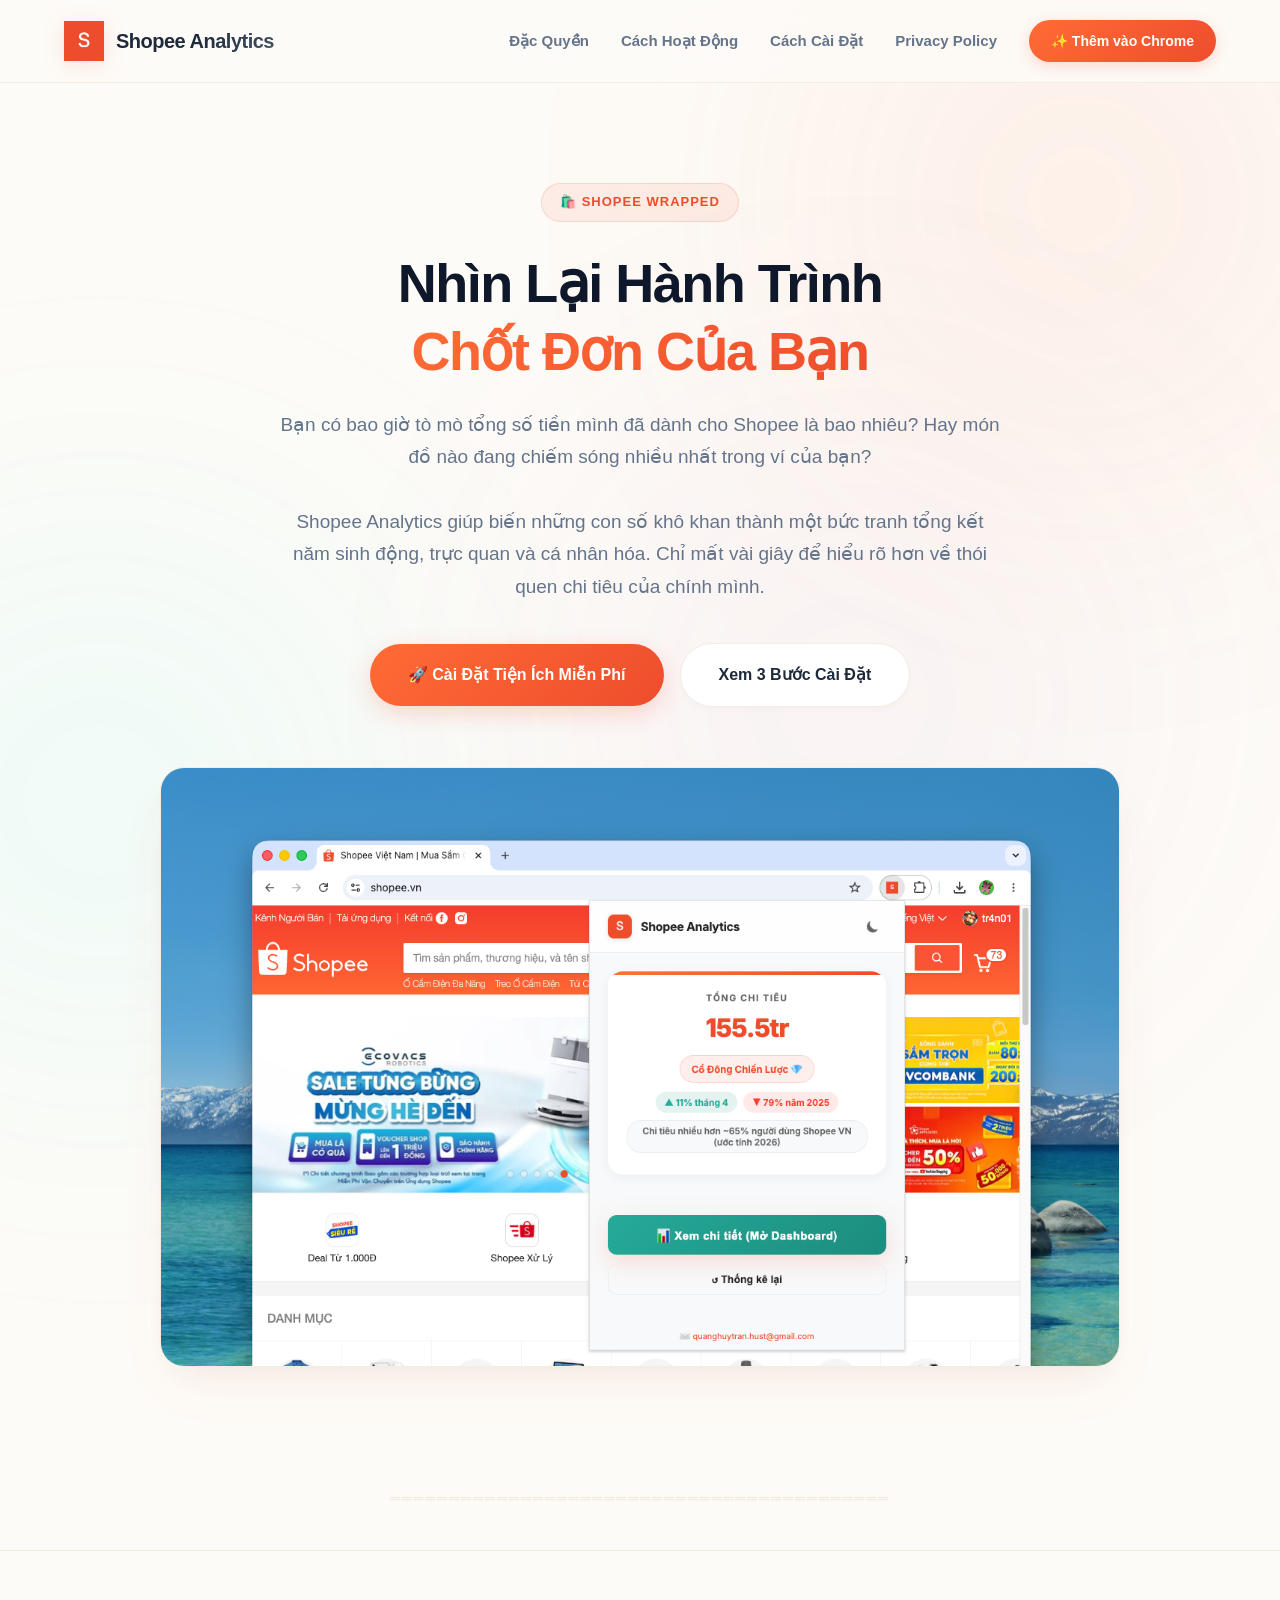
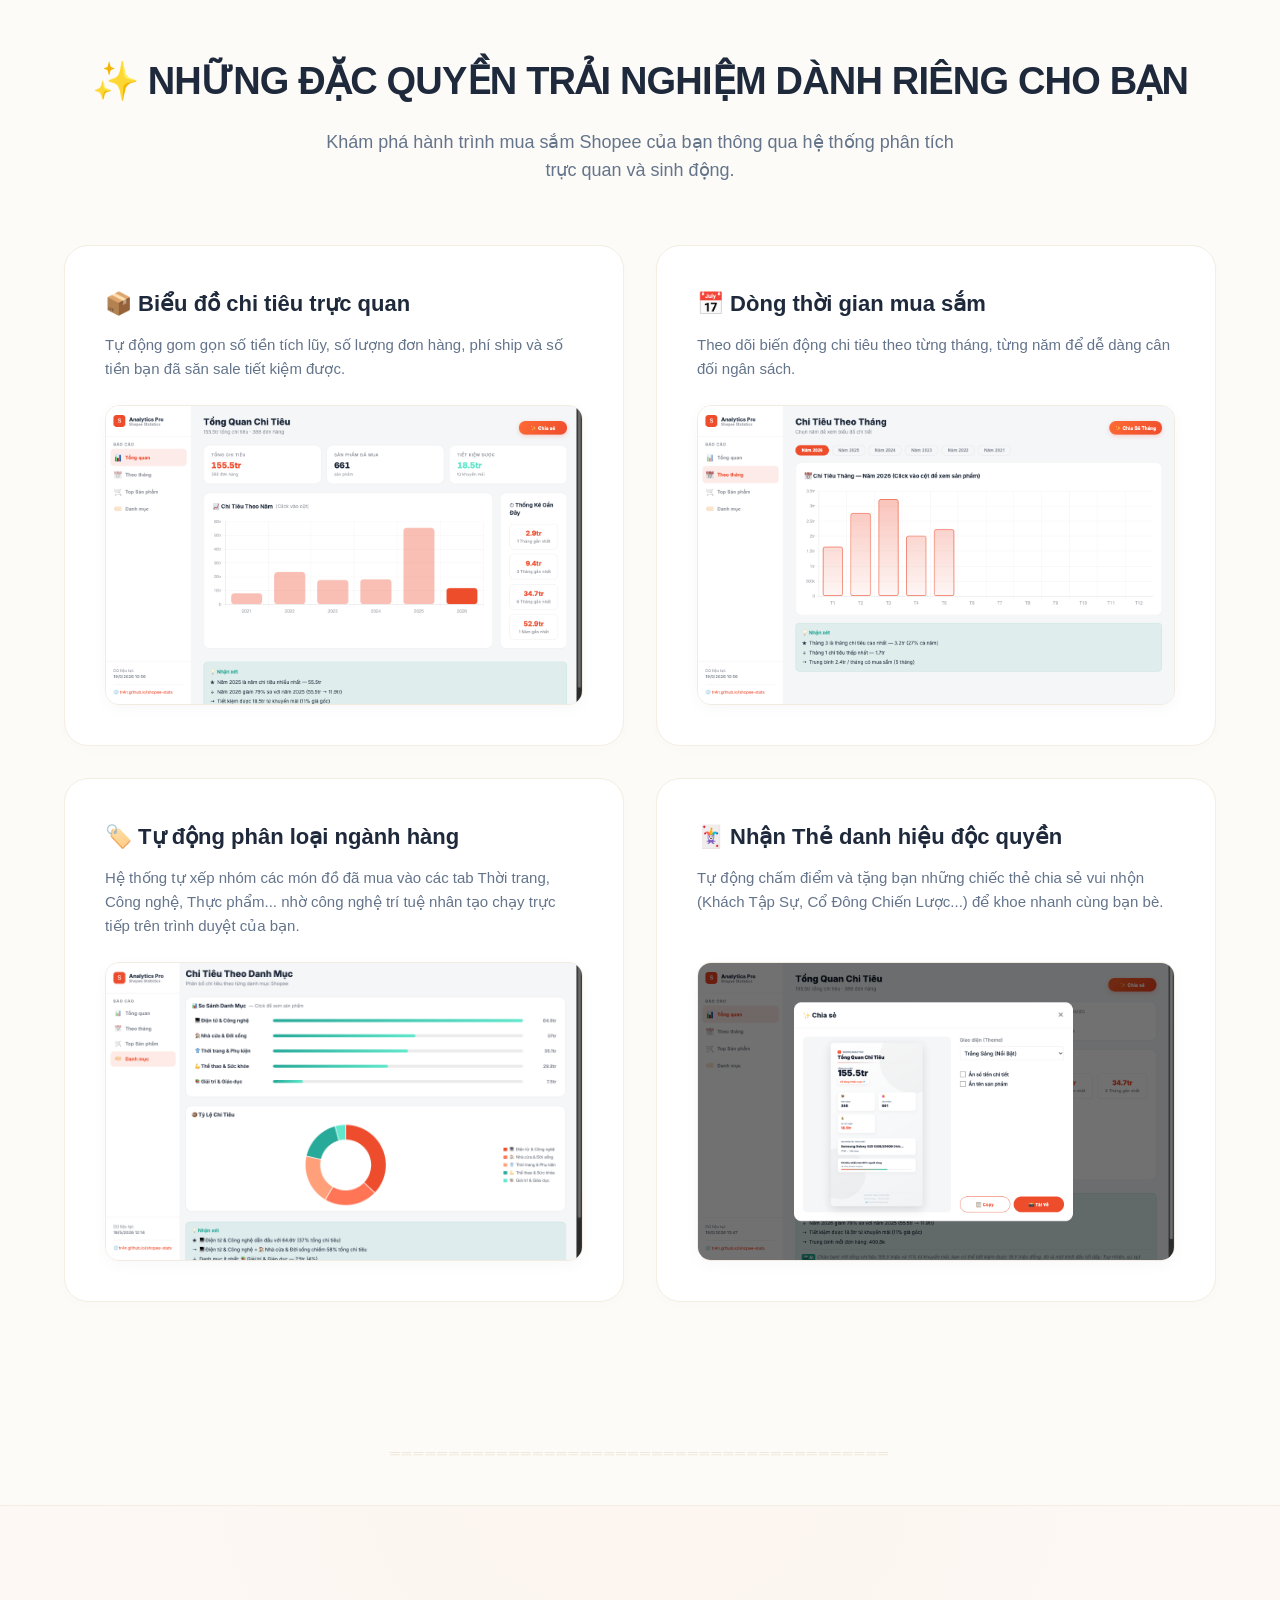
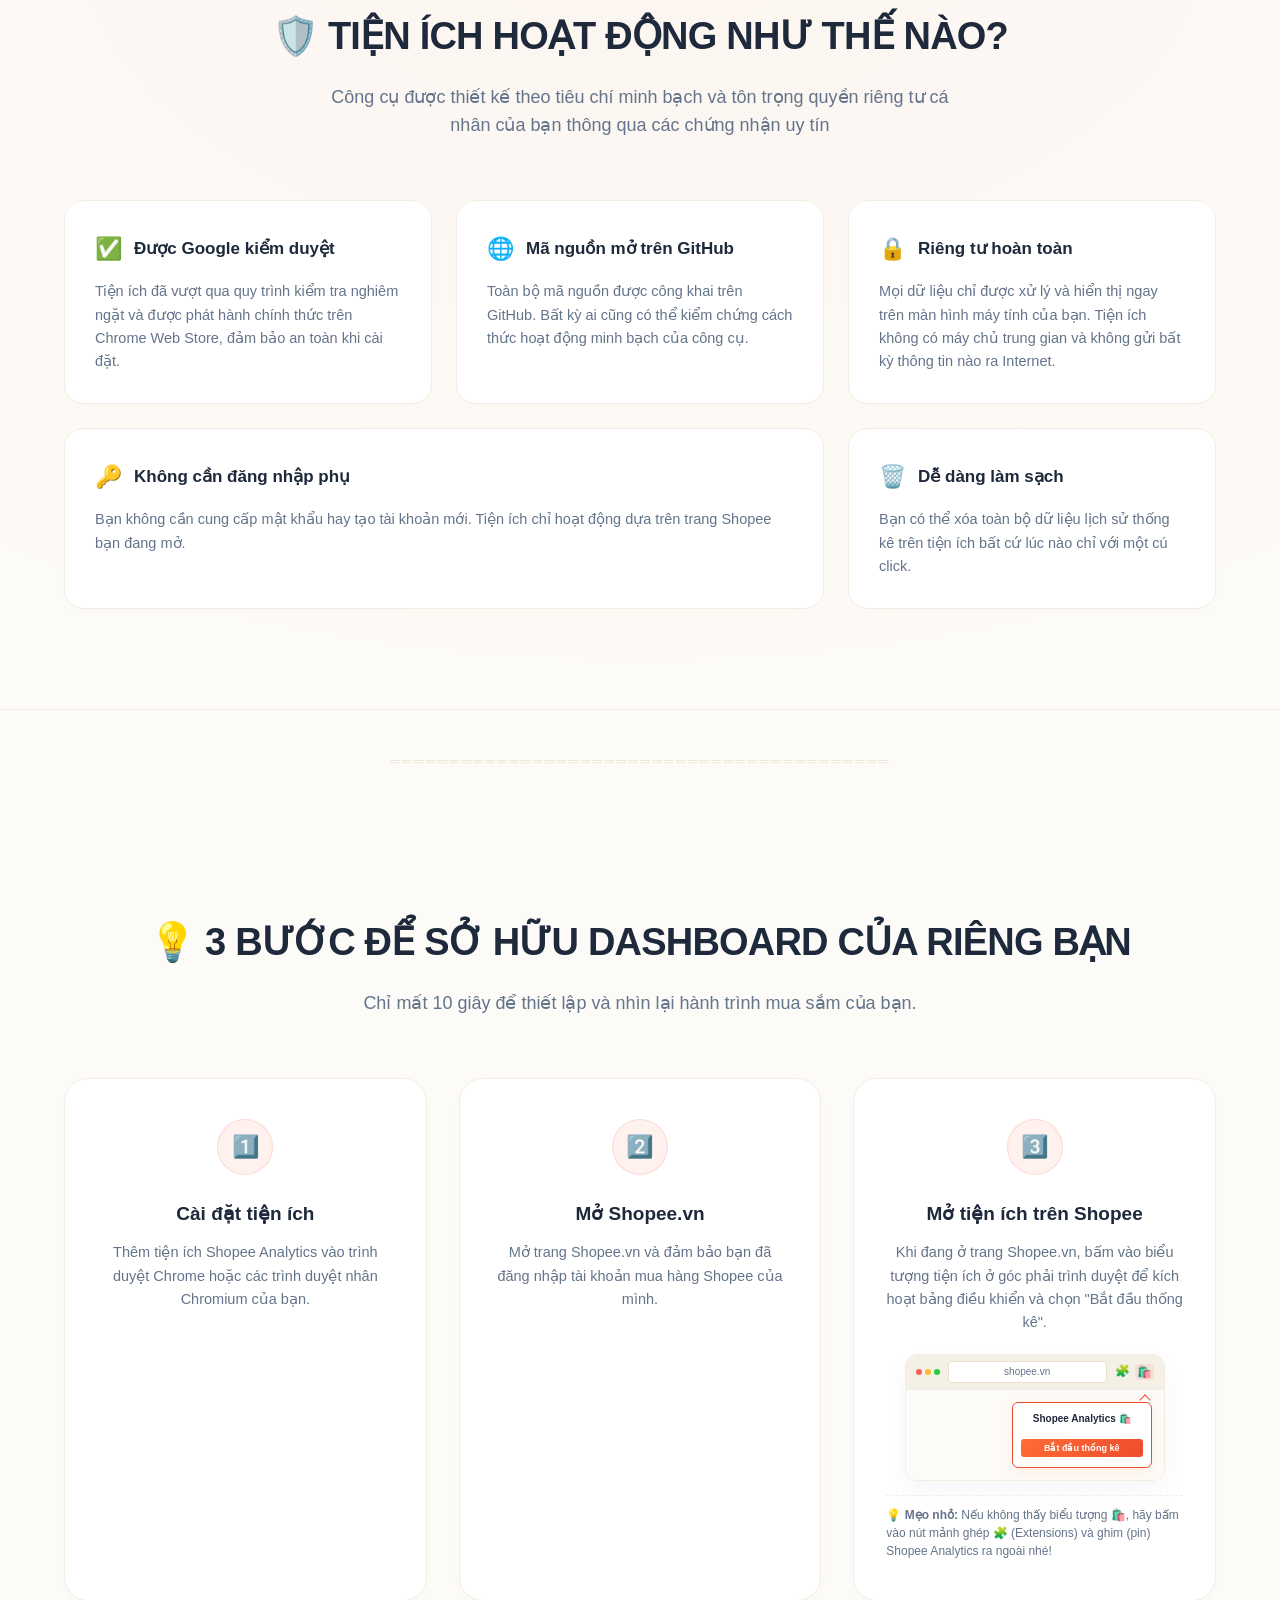
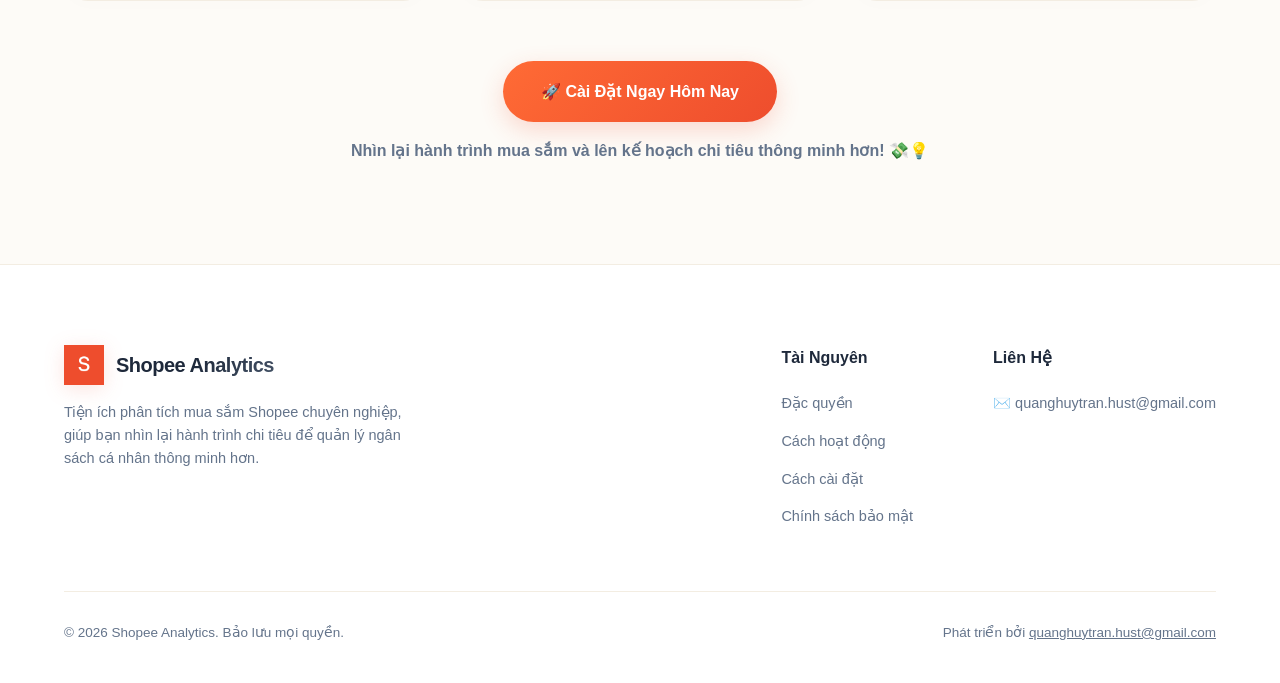
==== commit 837aa1a7: "feat: add interactive mock browser illustration and tip to step-card instructions" ====
--- a/index.html
+++ b/index.html
@@ -503,6 +503,145 @@
       line-height: 1.6;
     }
 
+    /* Mock Browser inside step-card */
+    .mock-browser {
+      border: 1px solid var(--border);
+      background: var(--card-bg);
+      border-radius: 12px;
+      max-width: 260px;
+      margin: 20px auto 12px auto;
+      box-shadow: 0 10px 25px rgba(0, 0, 0, 0.04);
+      overflow: hidden;
+      text-align: left;
+    }
+
+    .mock-browser-header {
+      background: #f5f0e6;
+      padding: 6px 10px;
+      display: flex;
+      align-items: center;
+      justify-content: space-between;
+      border-bottom: 1px solid var(--border);
+      gap: 8px;
+    }
+
+    .mock-browser-dots {
+      display: flex;
+      gap: 3px;
+    }
+
+    .mock-browser-dots .dot {
+      width: 6px;
+      height: 6px;
+      border-radius: 50%;
+      display: inline-block;
+    }
+
+    .mock-browser-dots .red { background: #ff5f56; }
+    .mock-browser-dots .yellow { background: #ffbd2e; }
+    .mock-browser-dots .green { background: #27c93f; }
+
+    .mock-browser-address {
+      background: #ffffff;
+      font-size: 10px;
+      padding: 2px 8px;
+      border-radius: 4px;
+      flex-grow: 1;
+      text-align: center;
+      color: var(--text-muted);
+      border: 1px solid #e8dfcd;
+      white-space: nowrap;
+      overflow: hidden;
+    }
+
+    .mock-browser-toolbar {
+      display: flex;
+      gap: 5px;
+      align-items: center;
+    }
+
+    .toolbar-btn {
+      font-size: 12px;
+    }
+
+    .pulse-orange {
+      animation: pulseGlow 1.5s infinite alternate;
+      padding: 2px;
+      background: rgba(238, 77, 45, 0.1);
+      border-radius: 4px;
+      display: inline-block;
+      line-height: 1;
+    }
+
+    @keyframes pulseGlow {
+      from { box-shadow: 0 0 0 0px rgba(238, 77, 45, 0.5); }
+      to { box-shadow: 0 0 0 6px rgba(238, 77, 45, 0); }
+    }
+
+    .mock-browser-body {
+      padding: 12px;
+      position: relative;
+      background: #fdfbf7;
+      display: flex;
+      justify-content: flex-end;
+      min-height: 75px;
+    }
+
+    .mock-popup-content {
+      background: #ffffff;
+      border: 1px solid #ee4d2d;
+      border-radius: 6px;
+      padding: 8px;
+      box-shadow: 0 4px 15px rgba(238, 77, 45, 0.08);
+      width: 140px;
+      position: relative;
+      z-index: 2;
+    }
+
+    .mock-popup-arrow {
+      position: absolute;
+      top: 6px;
+      right: 15px;
+      width: 8px;
+      height: 8px;
+      background: #ffffff;
+      border-left: 1px solid #ee4d2d;
+      border-top: 1px solid #ee4d2d;
+      transform: rotate(45deg);
+      z-index: 1;
+    }
+
+    .mock-popup-title {
+      font-size: 10px;
+      font-weight: 800;
+      margin-bottom: 6px;
+      text-align: center;
+      color: var(--text);
+    }
+
+    .mock-popup-btn {
+      background: var(--accent-orange);
+      color: white;
+      border: none;
+      font-size: 9px;
+      padding: 4px 8px;
+      border-radius: 3px;
+      width: 100%;
+      cursor: pointer;
+      font-weight: 800;
+      text-align: center;
+    }
+
+    .step-tip {
+      margin-top: 14px;
+      font-size: 12px;
+      color: var(--text-muted);
+      border-top: 1px dashed var(--border);
+      padding-top: 10px;
+      text-align: left;
+      line-height: 1.5;
+    }
+
     .steps-cta {
       margin-top: 60px;
       text-align: center;
@@ -827,8 +966,35 @@
         <!-- Step 3 -->
         <div class="step-card">
           <div class="step-num">3️⃣</div>
-          <h4>Thưởng thức Dashboard</h4>
-          <p>Bấm vào biểu tượng tiện ích ở góc phải màn hình, chọn "Bắt đầu thống kê" và thưởng thức Dashboard Wrapped của riêng bạn.</p>
+          <h4>Mở tiện ích trên Shopee</h4>
+          <p>Khi đang ở trang Shopee.vn, bấm vào biểu tượng tiện ích ở góc phải trình duyệt để kích hoạt bảng điều khiển và chọn "Bắt đầu thống kê".</p>
+          
+          <!-- Mock Browser Illustration -->
+          <div class="mock-browser">
+            <div class="mock-browser-header">
+              <div class="mock-browser-dots">
+                <span class="dot red"></span>
+                <span class="dot yellow"></span>
+                <span class="dot green"></span>
+              </div>
+              <div class="mock-browser-address">shopee.vn</div>
+              <div class="mock-browser-toolbar">
+                <span class="toolbar-btn">🧩</span>
+                <span class="toolbar-btn pulse-orange">🛍️</span>
+              </div>
+            </div>
+            <div class="mock-browser-body">
+              <div class="mock-popup-arrow"></div>
+              <div class="mock-popup-content">
+                <div class="mock-popup-title">Shopee Analytics 🛍️</div>
+                <button class="mock-popup-btn">Bắt đầu thống kê</button>
+              </div>
+            </div>
+          </div>
+          
+          <div class="step-tip">
+            💡 <strong>Mẹo nhỏ:</strong> Nếu không thấy biểu tượng 🛍️, hãy bấm vào nút mảnh ghép 🧩 (Extensions) và ghim (pin) Shopee Analytics ra ngoài nhé!
+          </div>
         </div>
       </div>
 
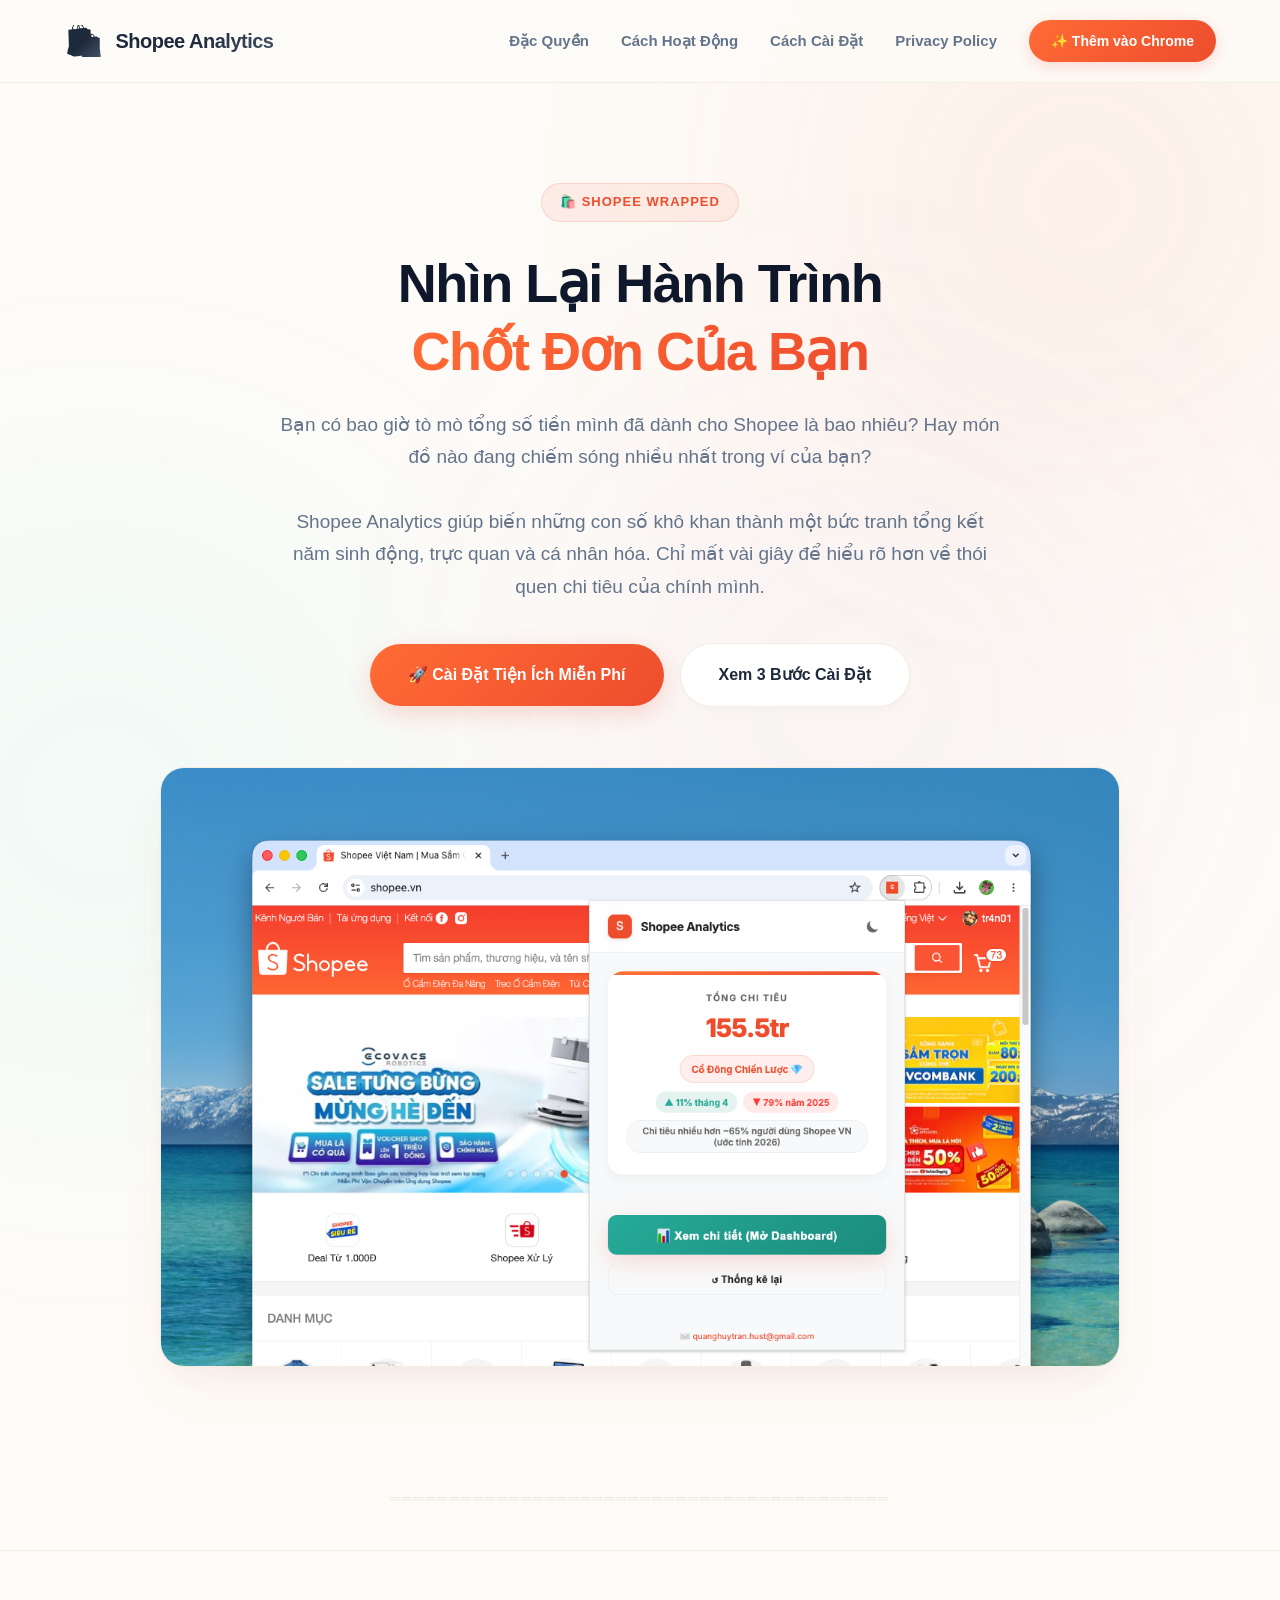
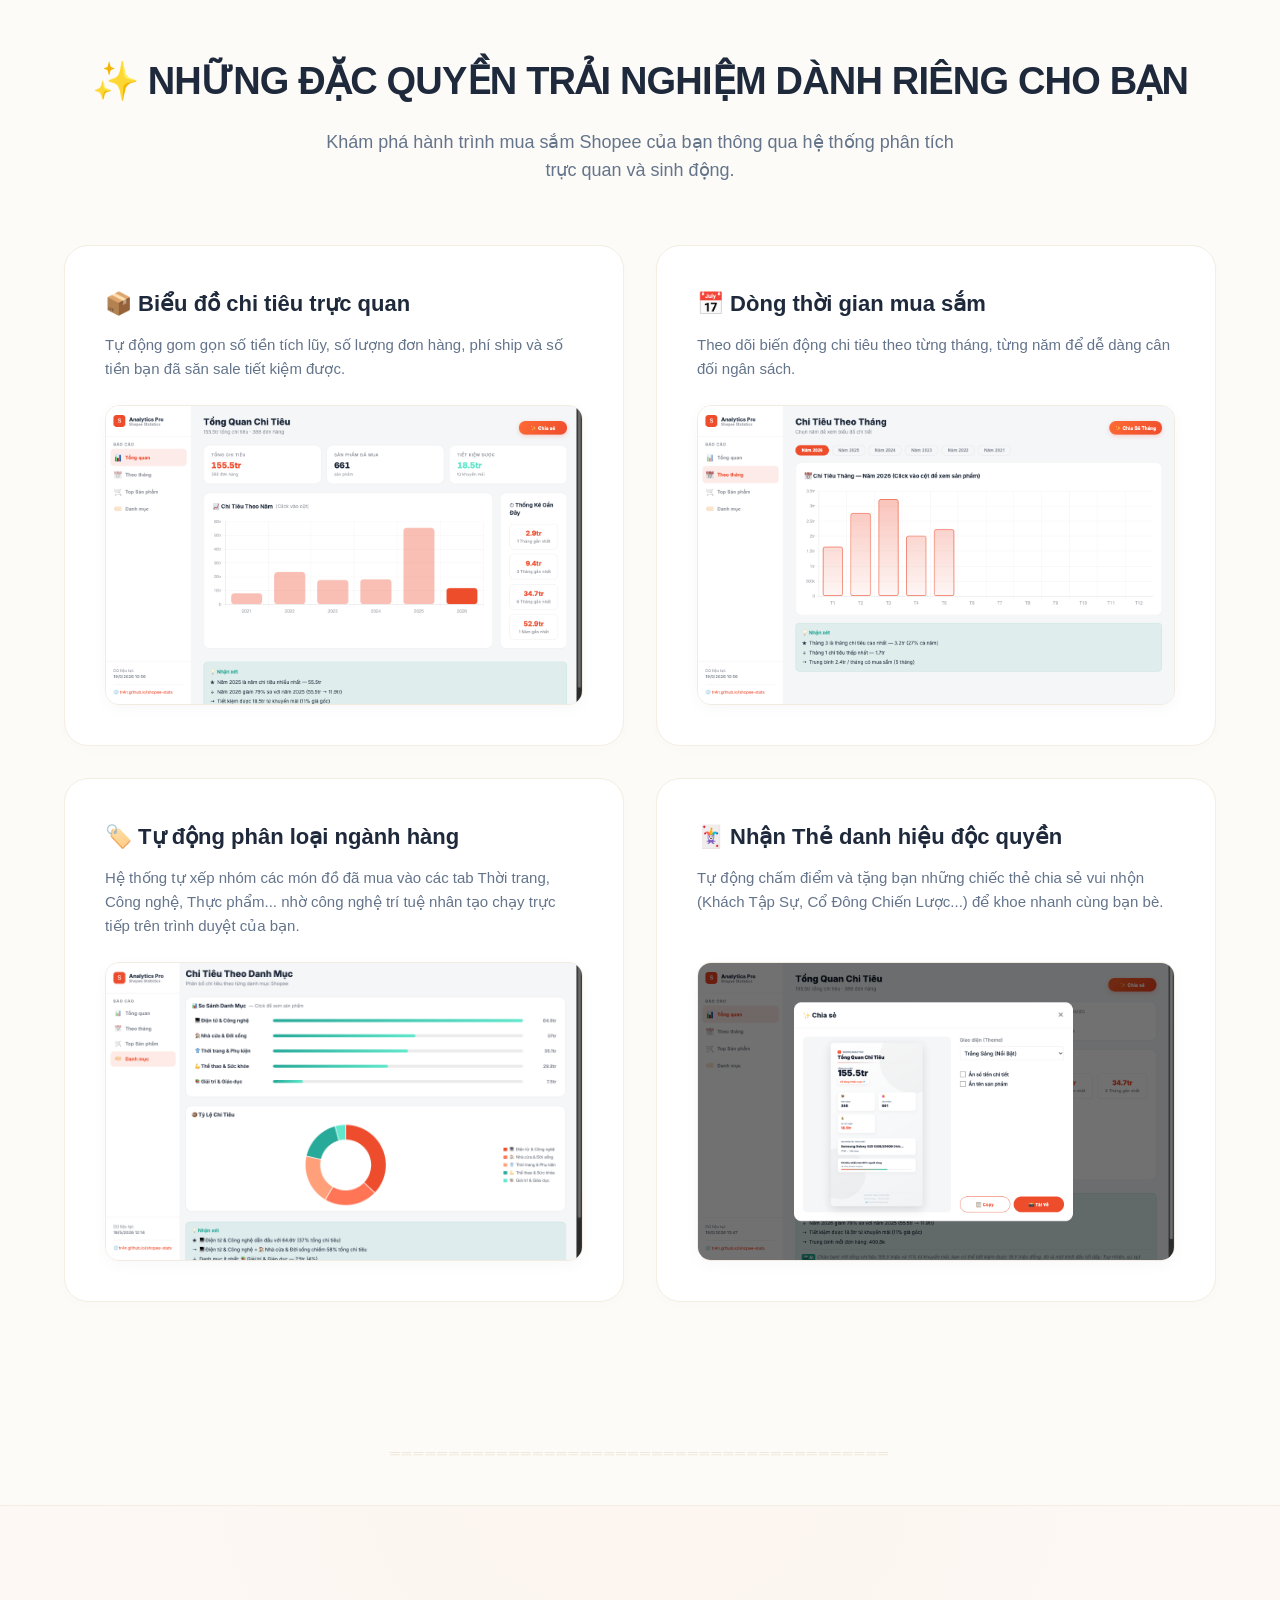
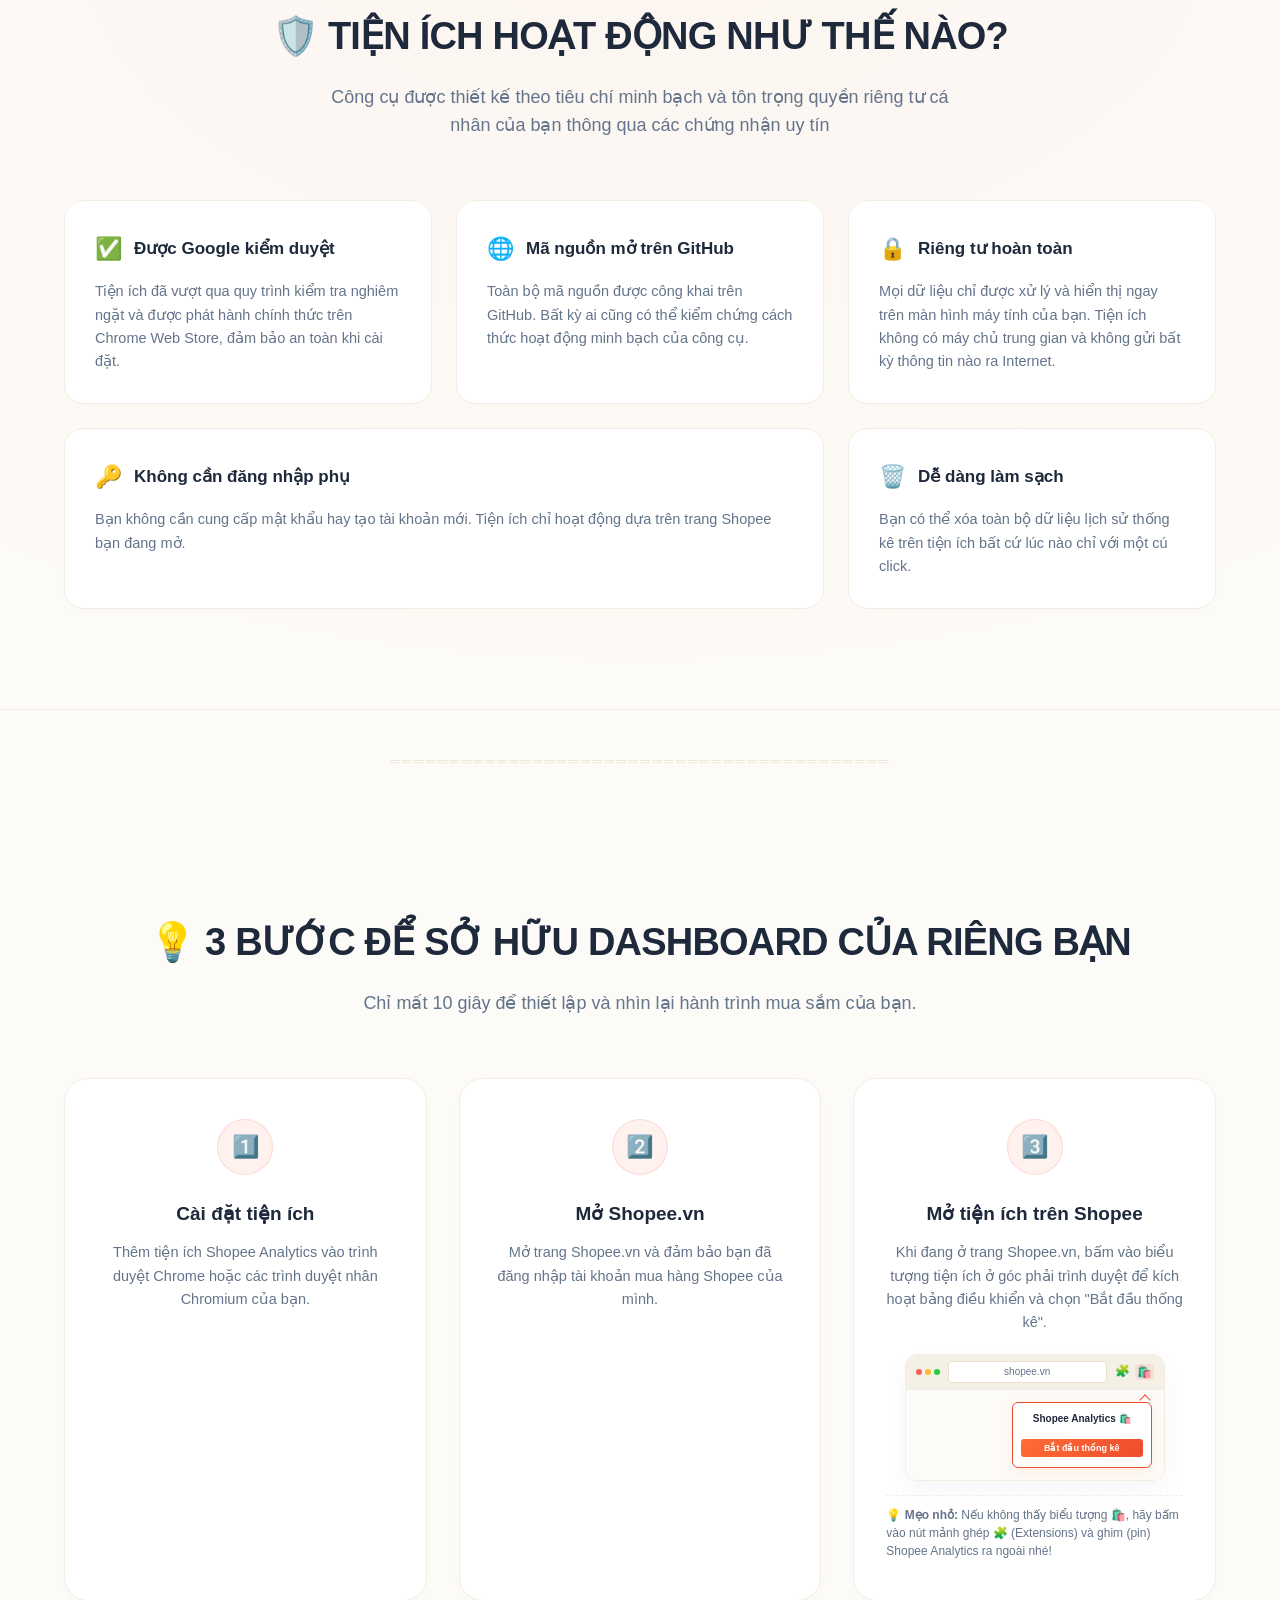
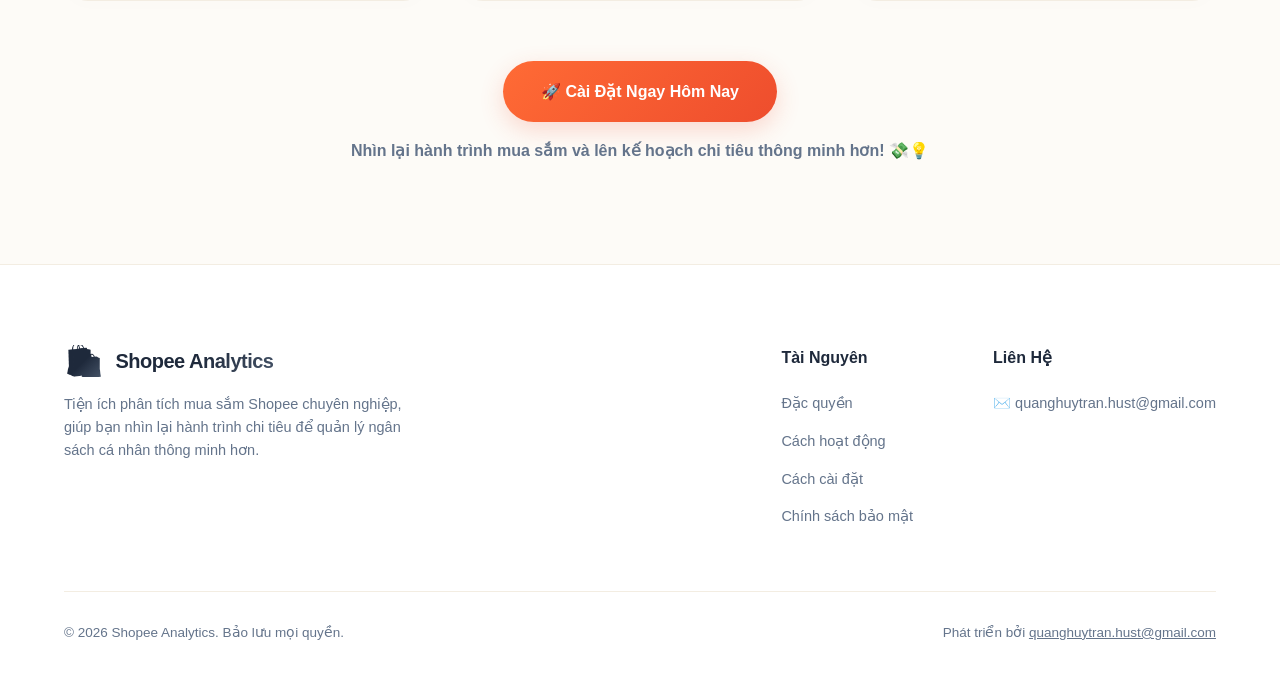
==== commit 85b11953: "feat: replace logo images with emoji icons and update manifest icon assets" ====
--- a/index.html
+++ b/index.html
@@ -777,7 +777,7 @@
   <header id="navbar">
     <div class="container nav-wrapper">
       <a href="#" class="logo-section">
-        <img src="extension/icons/icon128.png" alt="Shopee Analytics Logo">
+        <span style="font-size: 32px; line-height: 1;">🛍️</span>
         <span>Shopee Analytics</span>
       </a>
       <nav class="nav-links">
@@ -1013,7 +1013,7 @@
       <div class="footer-top">
         <div class="footer-brand">
           <a href="#" class="logo-section">
-            <img src="extension/icons/icon128.png" alt="Shopee Analytics Logo">
+            <span style="font-size: 32px; line-height: 1;">🛍️</span>
             <span>Shopee Analytics</span>
           </a>
           <p class="footer-desc">
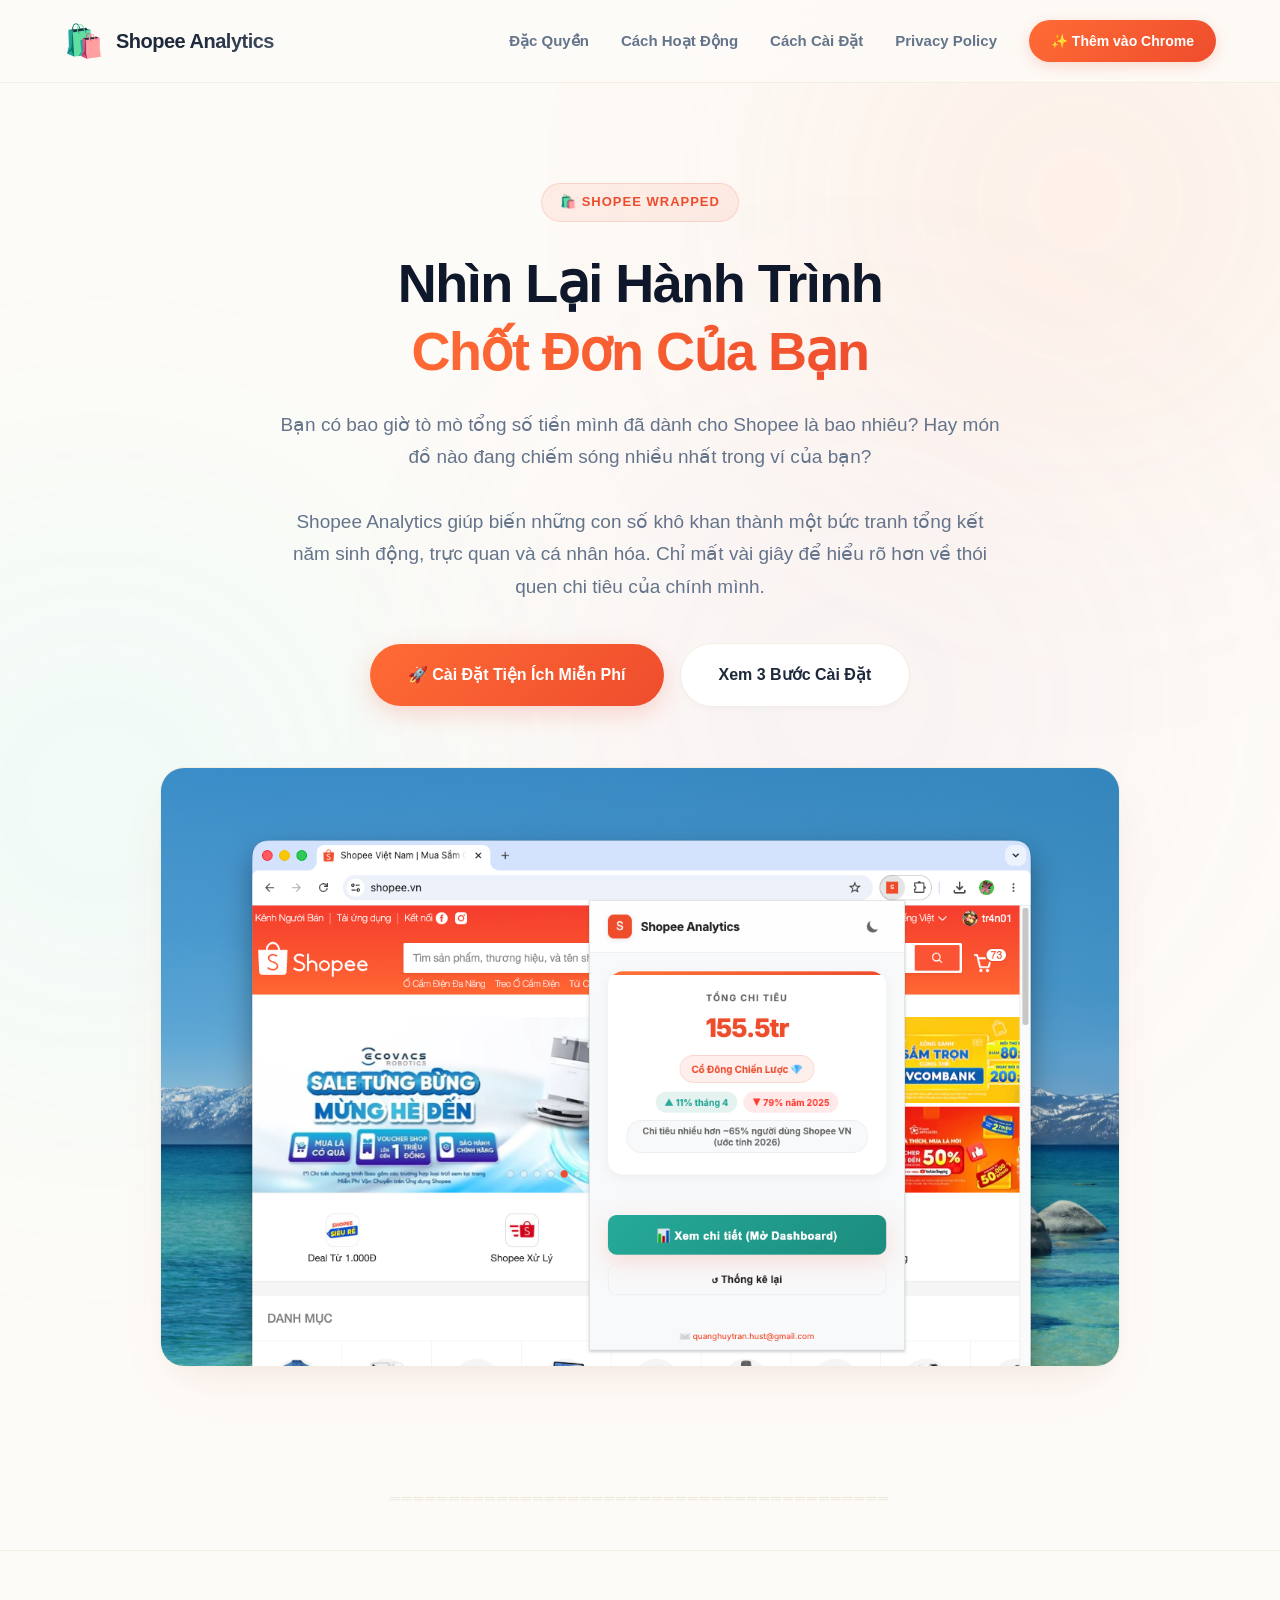
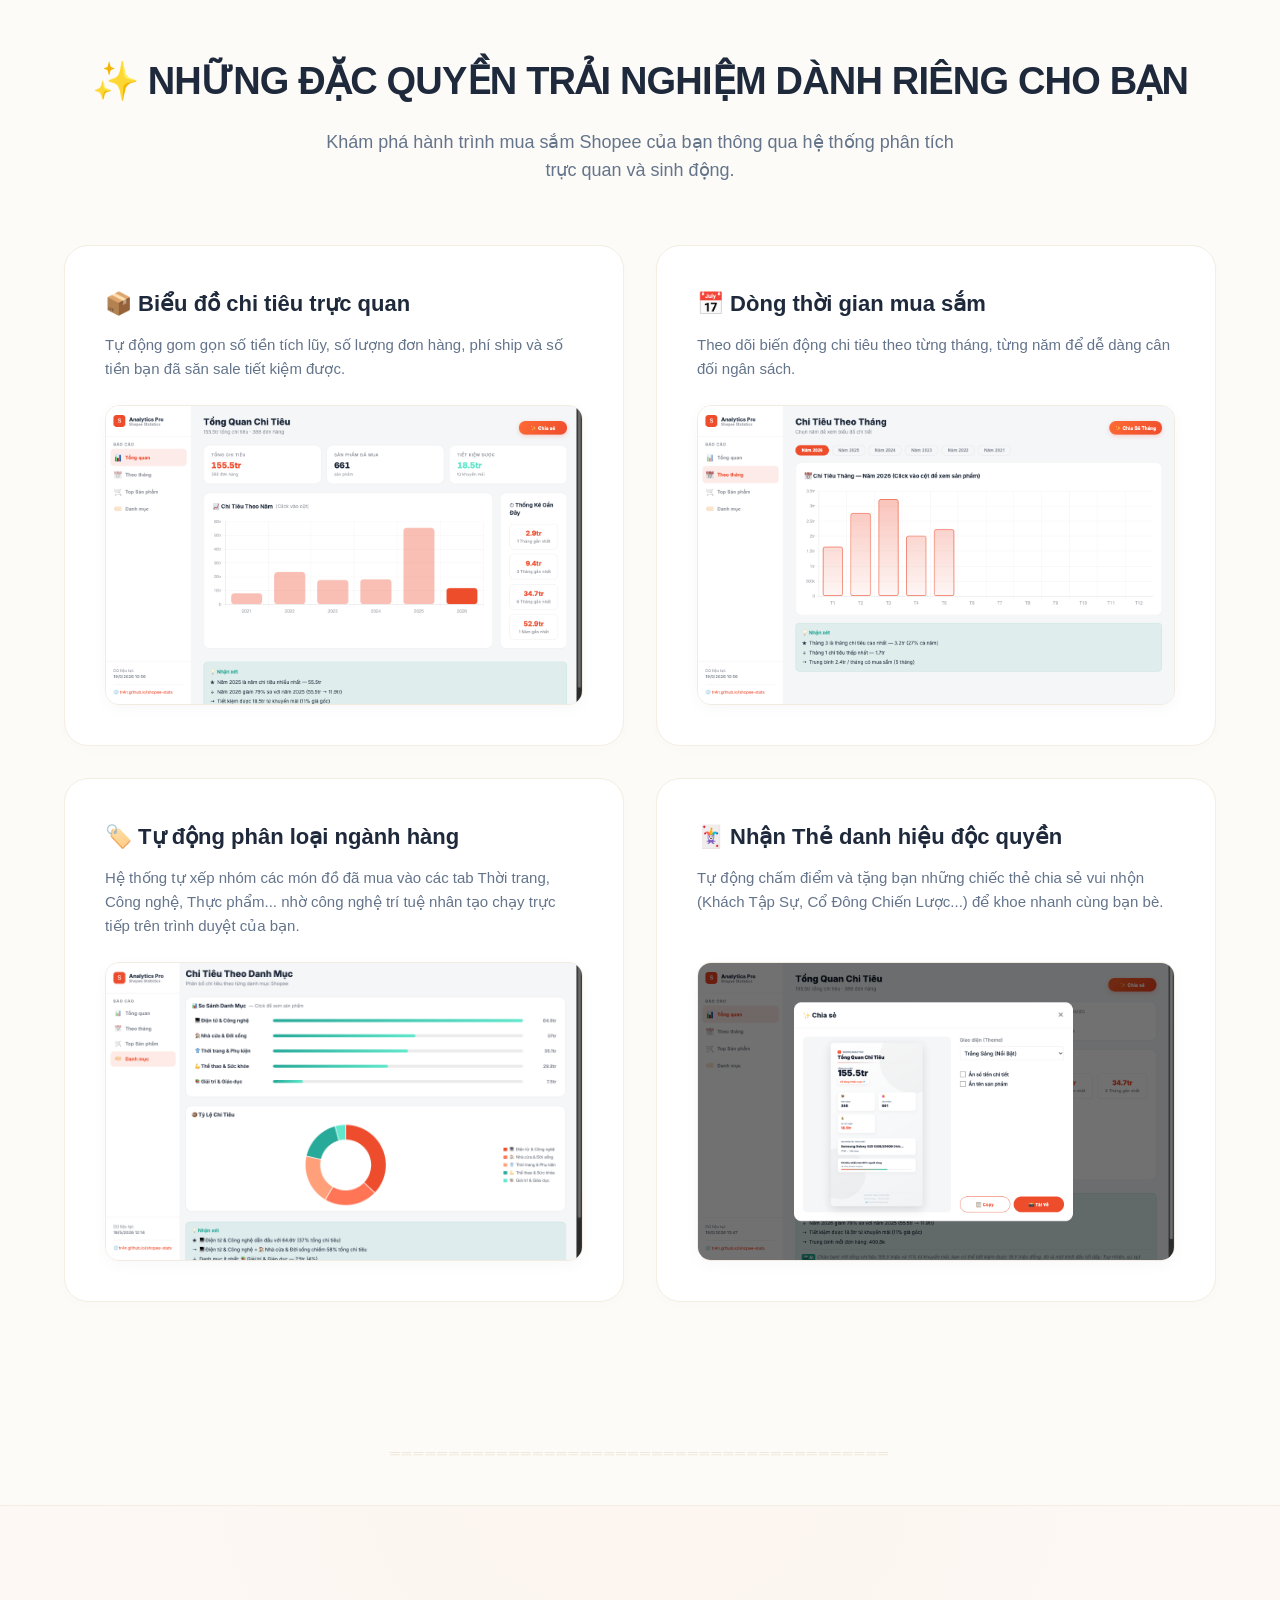
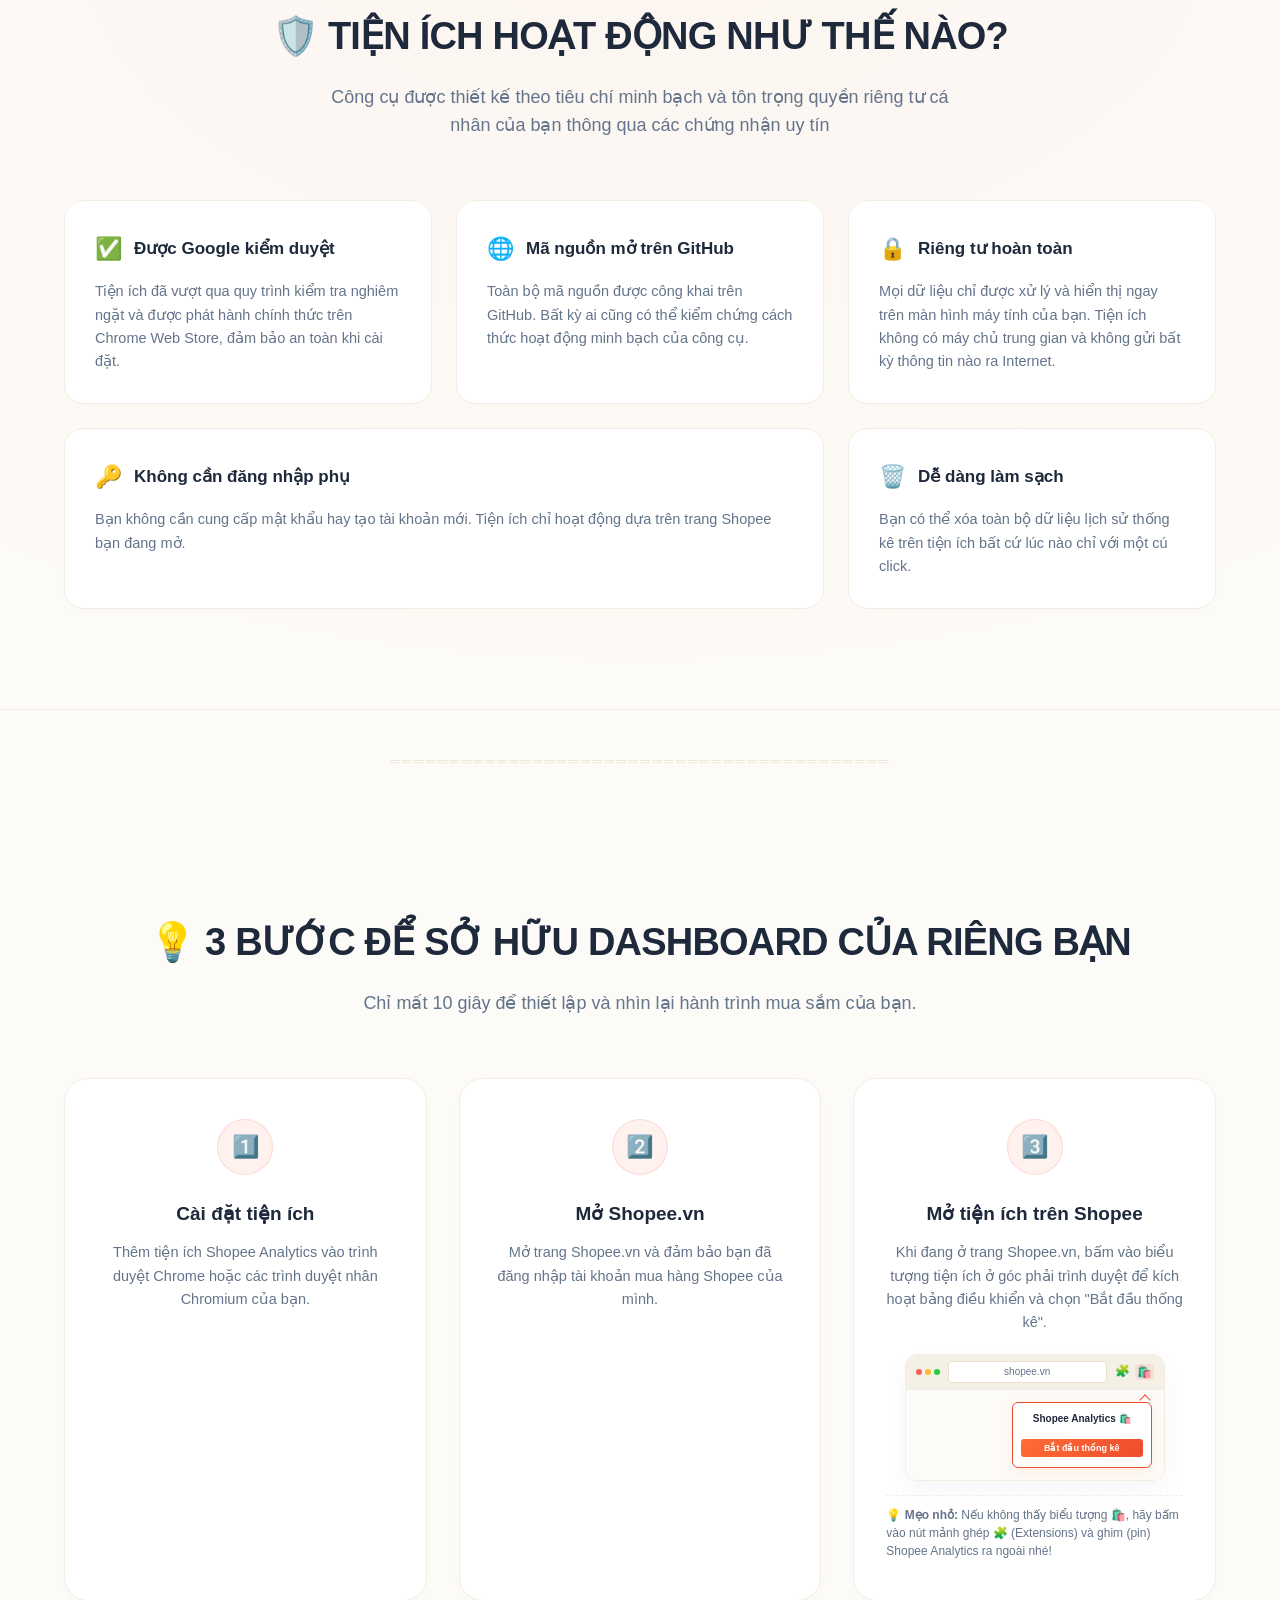
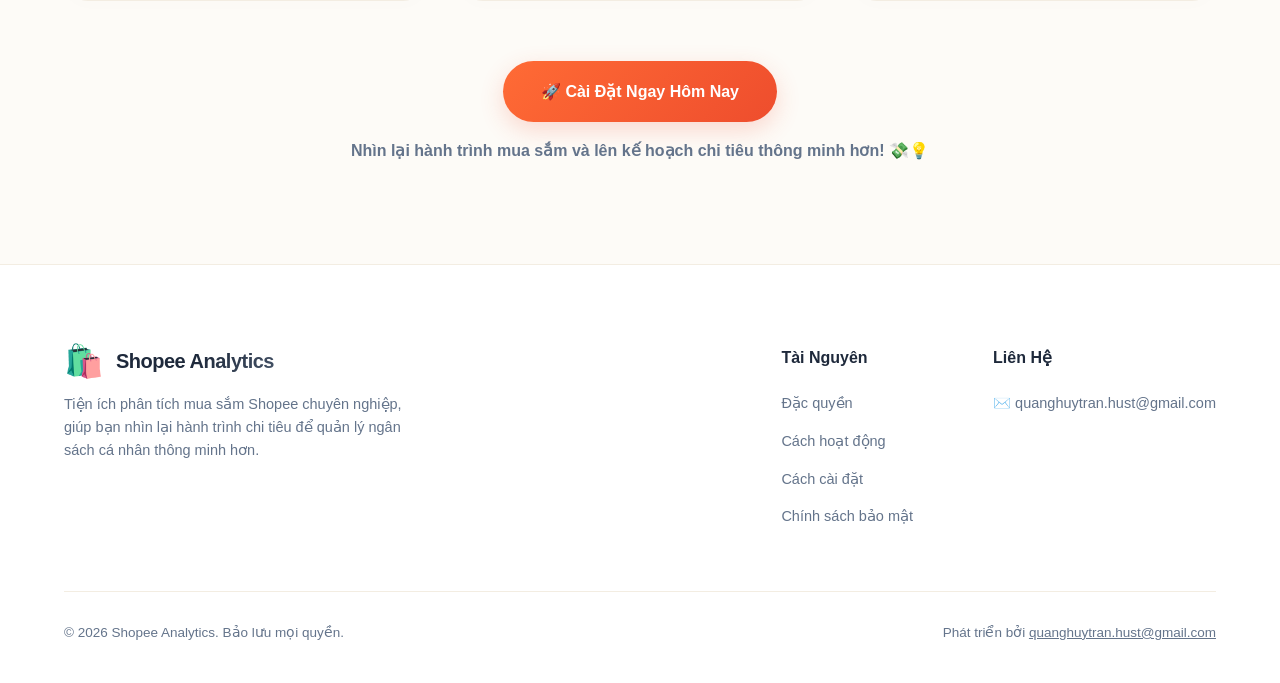
==== commit 53a9b891: "fix: refine CSS selectors for logo text styling across dashboard and extension pages" ====
--- a/index.html
+++ b/index.html
@@ -118,7 +118,7 @@
       filter: drop-shadow(0 4px 10px rgba(238, 77, 45, 0.15));
     }
 
-    .logo-section span {
+    .logo-section span:last-child {
       font-family: var(--font-display);
       font-weight: 800;
       font-size: 20px;
